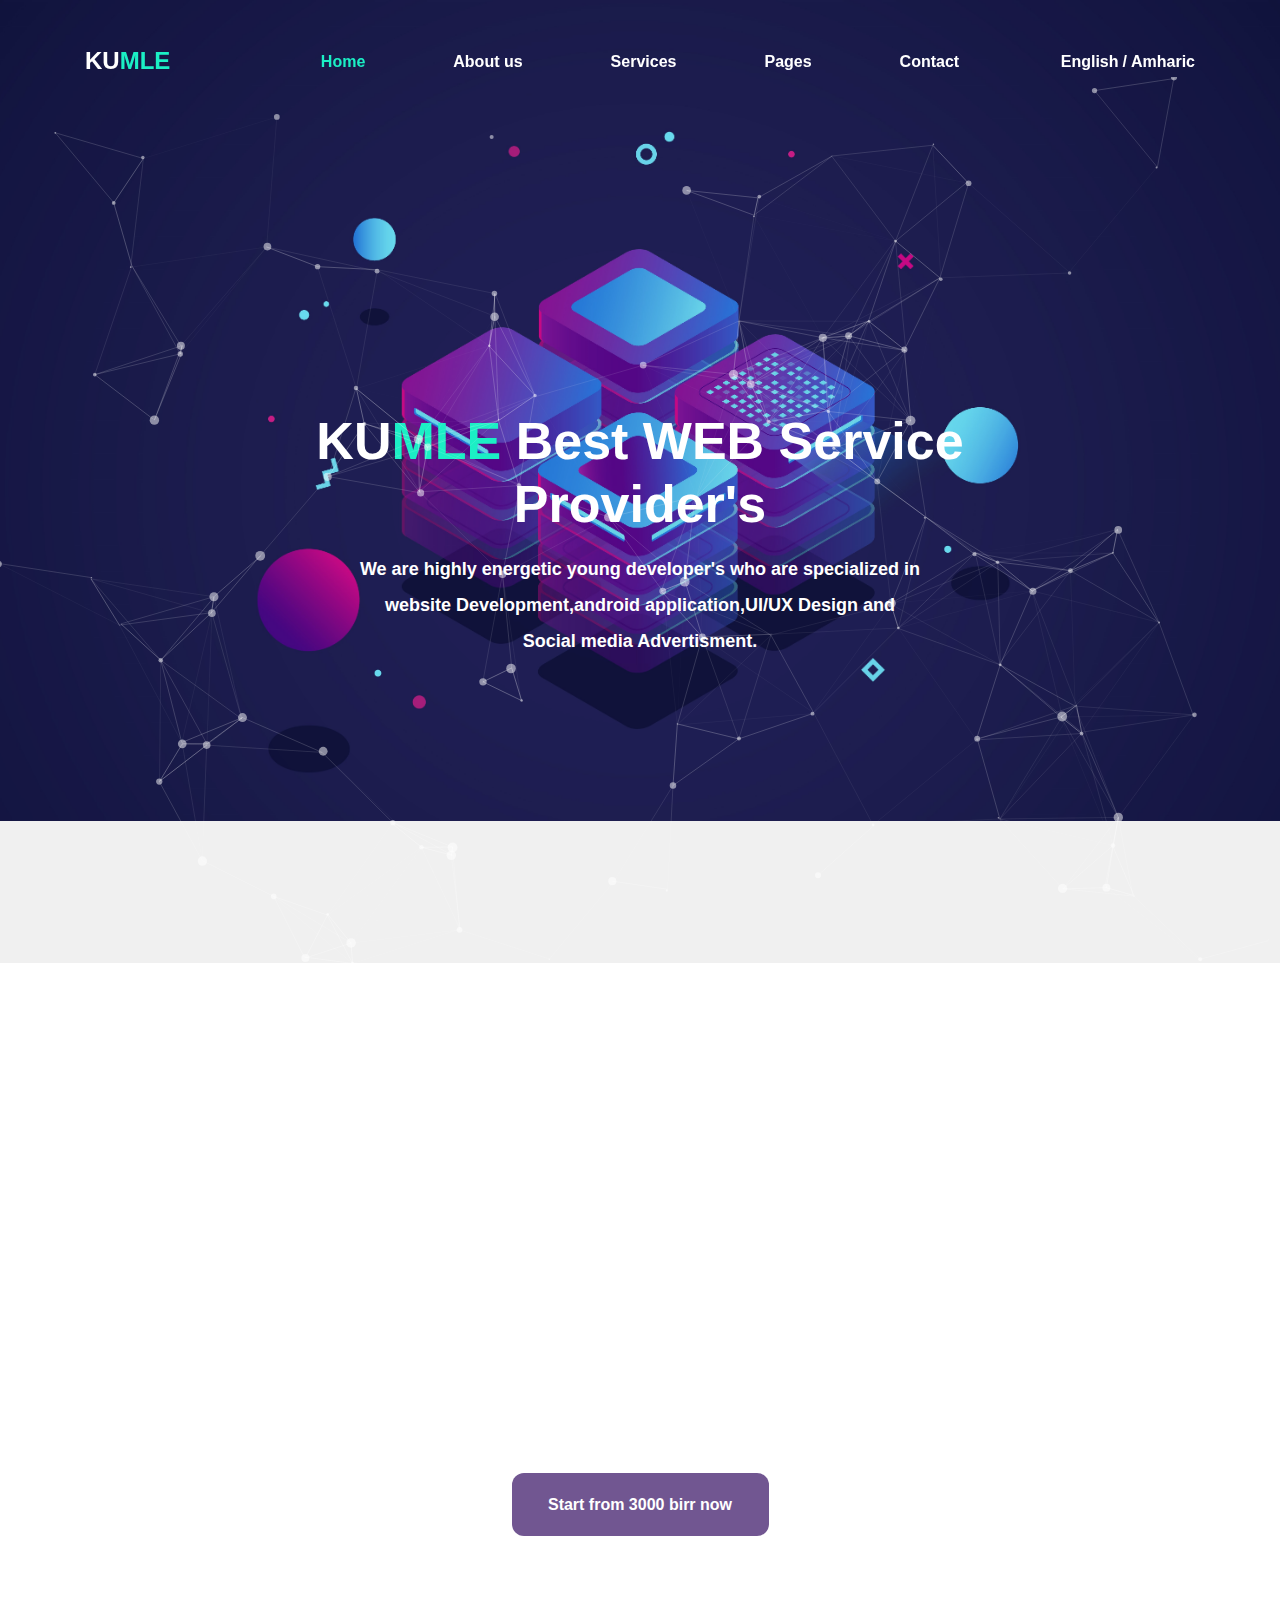
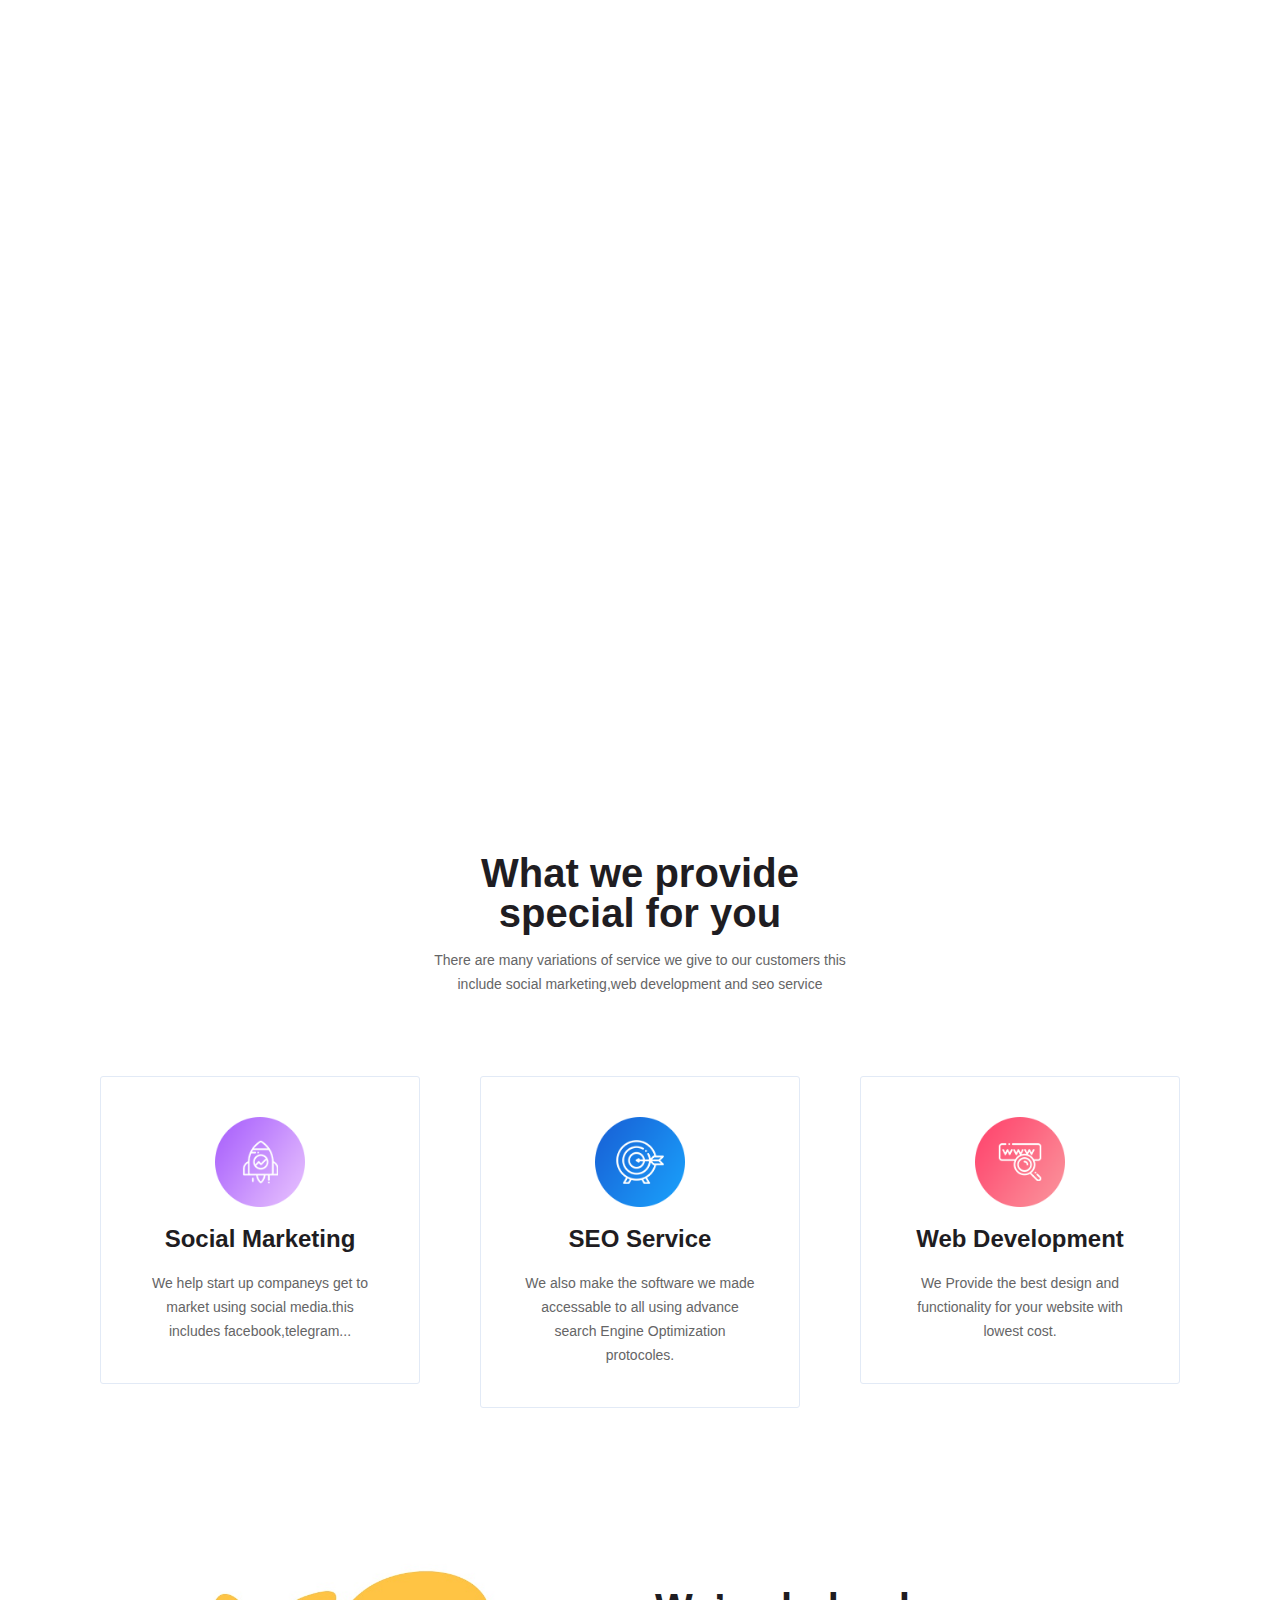
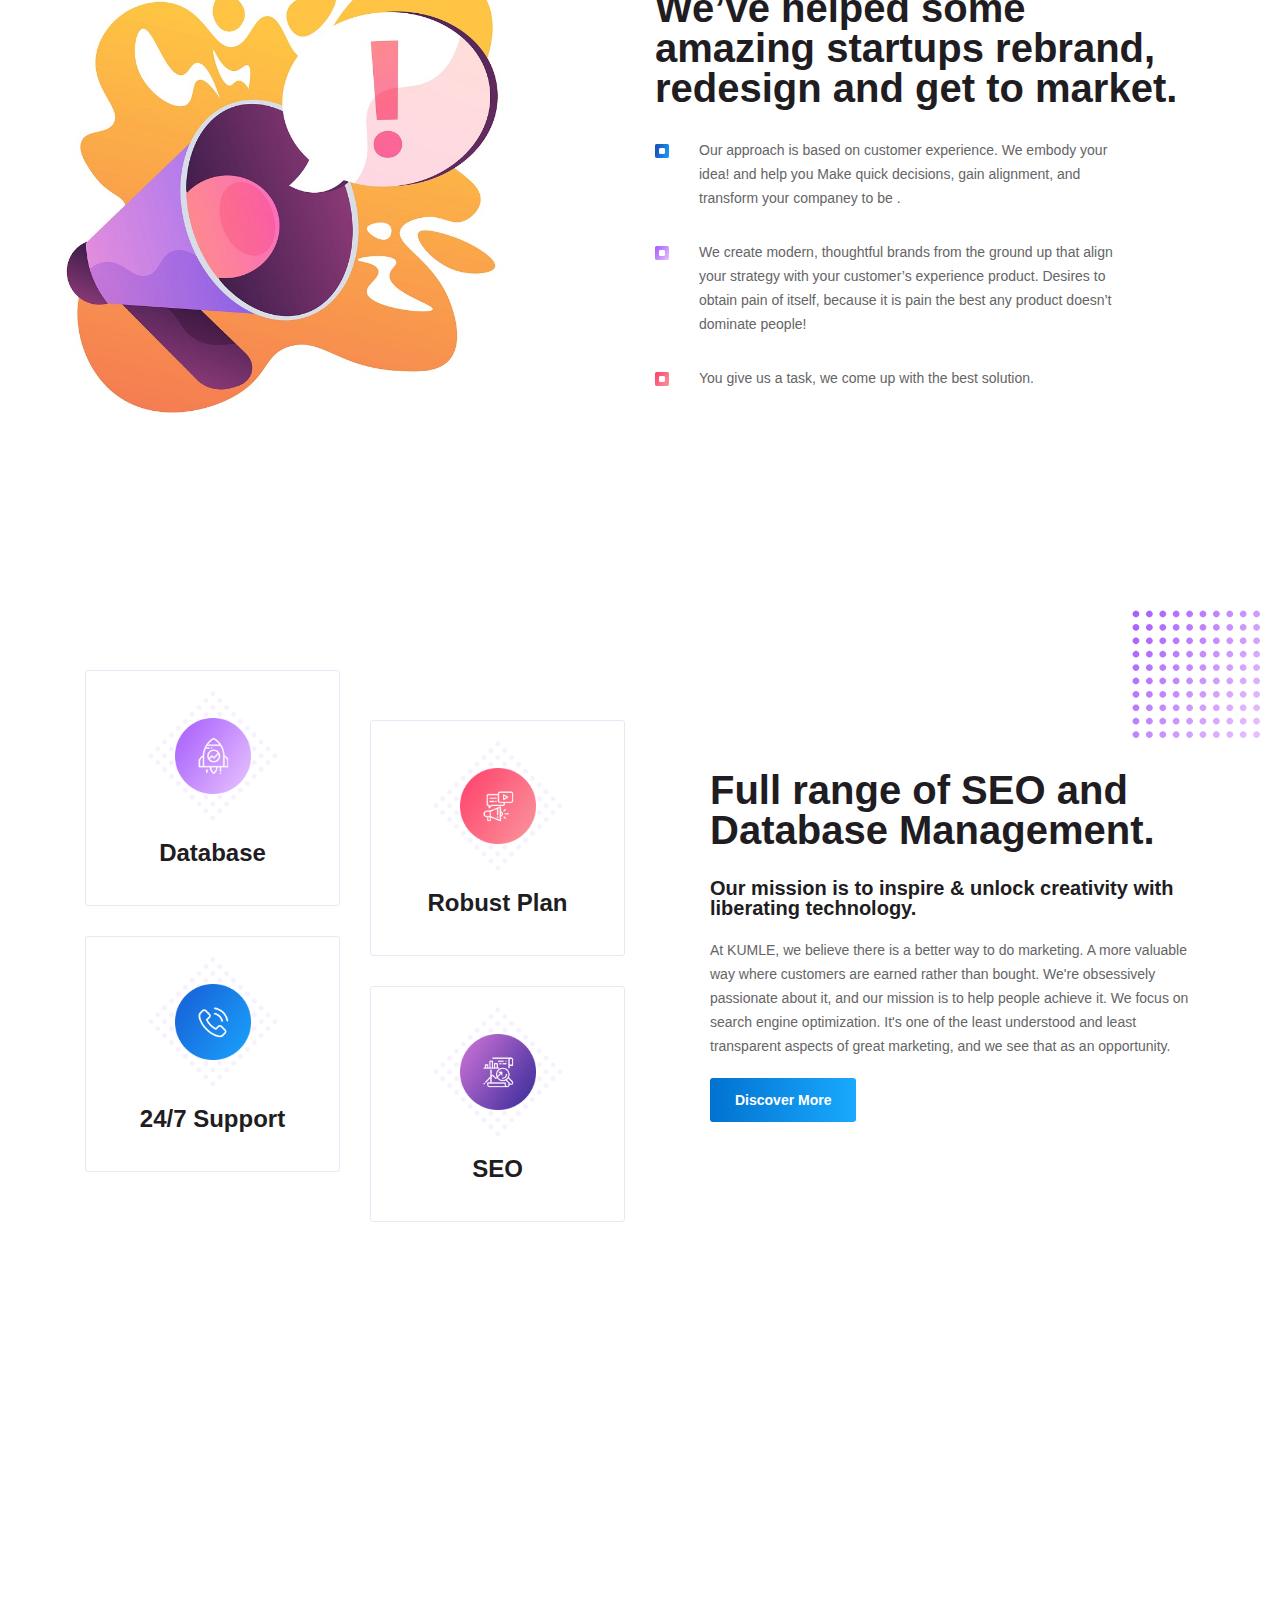
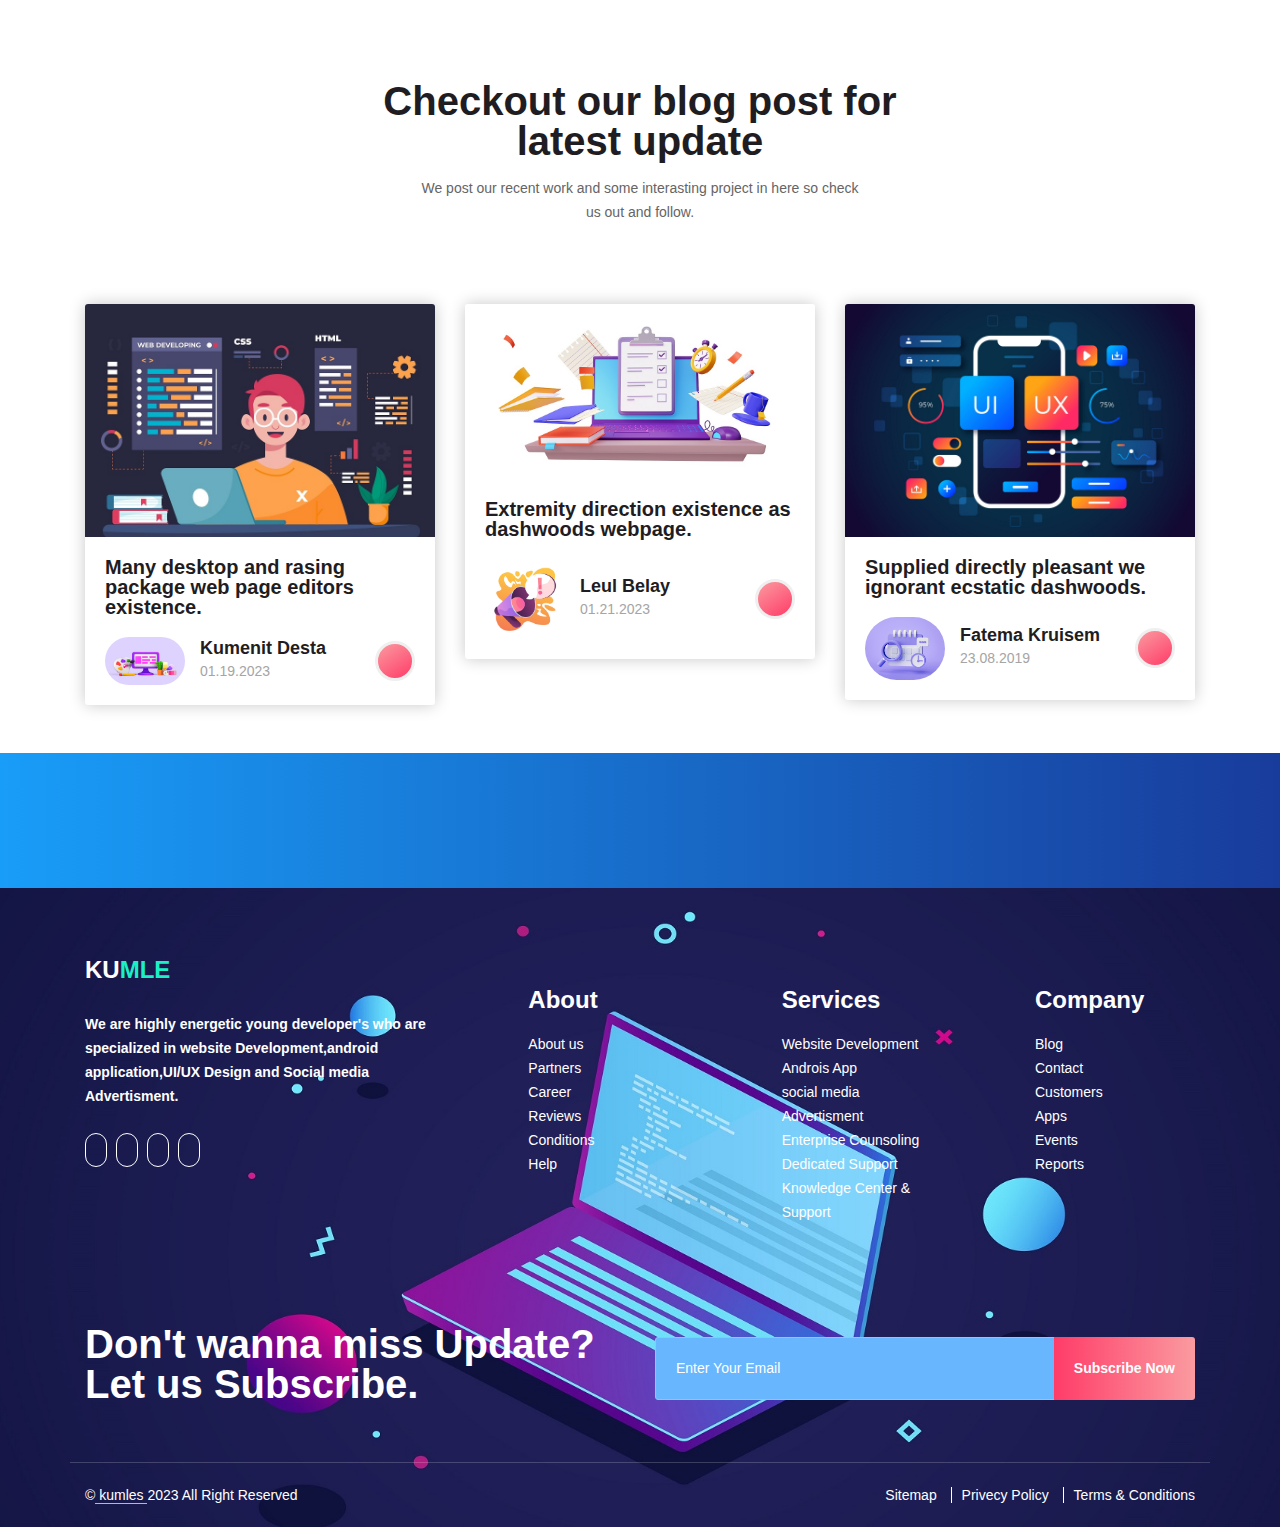
==== index.html @ e01891c4 "cg" ====
<!DOCTYPE html>
<html lang="en">
<head>
<title>KUMLE
</title>
<meta charset="utf-8">
<meta http-equiv="X-UA-Compatible" content="IE=edge">
<meta name="description" content="HostSpace template project">
<meta name="viewport" content="width=device-width, initial-scale=1">

 <!-- Custom style Css -->
 <link href="styles/style.css" rel="stylesheet">

<link rel="stylesheet" type="text/css" href="styles/bootstrap-4.1.2/bootstrap.min.css">
<link href="plugins/font-awesome-4.7.0/css/font-awesome.min.css" rel="stylesheet" type="text/css">
<link rel="stylesheet" type="text/css" href="plugins/OwlCarousel2-2.2.1/owl.carousel.css">
<link rel="stylesheet" type="text/css" href="plugins/OwlCarousel2-2.2.1/owl.theme.default.css">
<link rel="stylesheet" type="text/css" href="plugins/OwlCarousel2-2.2.1/animate.css">
<link rel="stylesheet" type="text/css" href="styles/main_styles.css">
<link rel="stylesheet" type="text/css" href="styles/responsive.css">

<!-- css styles -->
<link rel="stylesheet" href="assets/css/style.css" />
<link rel="stylesheet" href="assets/css/odometer-theme-default.css" />
 
</head>
<body>
<div class="super_container">
	<!--Start Home-->
	
	<!-- Header -->
	<section class="header-section home-one" >
		<header class="header trans_400 header-area">
			<div class="dope-nav-container breakpoint-off">
				<div class="container">
					<div class="row">
						<div class="col">
							<div class="header_content d-flex flex-row align-items-center justify-content-start trans_400">
								<div class="logo" ><a href="#" style="font-size: 24px;">KU<span>MLE</span></a></div>
								<nav class="main_nav ml-auto mr-auto " id="dopeNav">
									<div clas="dope-menu">
										<div class="dopenav">
											<ul class="d-flex flex-row align-items-center justify-content-start  " id="nav">
													<li class="active"><a href="index.html">Home</a></li>
													<li><a href="about.html">About us</a></li>
													<li><a href="services.html">Services</a></li>
													
														<li class="arrow"><a href="#">Pages</a>
															<ul class="sub-menu">
																<li><a href="Price.html">Price</a></li>
																<li><a href="blog.html">Recent Project</a></li>
																<li><a href="Portfolio.html">Portfolio</a></li>
															</ul>
														</li>
													<li><a href="contact.html">Contact</a></li>
											</ul>
									    </div>
								    </div>
								</nav>
								<div class="log_reg">

									<div class="log_reg_content d-flex flex-row align-items-center justify-content-start">
										<div class="login log_reg_text"><a href="#">English</a></div>
										<div class="register log_reg_text"><a href="#">Amharic</a></div>
									</div>
								</div>
								<div class="hamburger ml-auto"><i class="fa fa-bars" aria-hidden="true"></i></div>
							</div>
						</div>
					</div>
				</div>
			</div>
		</header>
	</section>

	<!-- Menu -->
	
	<div class="menu_overlay trans_400"></div>
	<div class="menu trans_400">
		<div class="menu_close_container"><div class="menu_close"><div></div><div></div></div></div>
		<div class="log_reg">
			<div class="log_reg_content d-flex flex-row align-items-center justify-content-end">
				<div class="login log_reg_text"><a href="#">English</a></div>
				<div class="register log_reg_text"><a href="#">Amharic</a></div>
			</div>
		</div>
		<nav class="menu_nav ">
			<div class="dope-nav-container breakpoint-off">
				<div clas="dope-menu">
					<div class="dopenav res-nav">
						<ul class="flex-row align-items-center justify-content-start  " id="nav" >
							<ul>
								<li><a href="index.html">Home</a></li>
								<li><a href="about.html">About us</a></li>
								<li><a href="services.html">Services</a></li>
								<li><a href="#">Pages <i class="down-icon size-icon2"></i></a>
									<ul class="sub-menu" >
										<li><a href="Price.html" style="color: white;">Price</a></li>
										<li><a href="blog.html" style="color: white;">Recent Project</a></li>
										<li><a href="Portfolio.html" style="color: white;">Portfolio</a></li>
									</ul>
								</li>
								<li><a href="contact.html">Contact</a></li>
						    </ul>
						</ul>
					</div>
				</div>
			</div>
		</nav>
	</div>

	<!-- Home -->

	<div class="home">
		<div class="home_background"></div>
		<div class="background_image background_city" style="background-image:url(images/a2.jpg)"></div>
		<div class="home_container">
			<section class=" h-100vh" id="home" style="position: relative;top:-300px">
				<div class="bg-overlay"></div>
				<div class="home-table">
					<div class="home-table-center">
						<div class="container">
							<div class="row justify-content-center" data-aos="fade-up">
								<div class="col-lg-12">
									<div class="text-white text-center">
										<h1 class="header_title mb-0 mt-3 text-center text-white mx-auto">KU<span class="k-name">MLE</span> Best WEB service 
											<br/>Provider's</h1>
										<p class="header_subtitle text-white mx-auto mt-3 mb-0"><b>We are highly energetic young developer's who are specialized in website Development,android application,UI/UX Design and<br/> Social media Advertisment.</b></p>
									</div>
								</div>
							</div>
						</div>
					</div>
				</div>
			</section>
			
		</div>
	</div>

	<!-- Intro -->

	<div class="intro">
		<div class="container">
			<div class="row">
				<div class="col magic_fade_in">
					<div class="section_title text-center"><h2>How to get started</h2></div>
				</div>
			</div>
			<div class="row intro_row">
				<div class="intro_dots magic_fade_in" style="background-image:url(images/dots.png)"></div>
				
				<!-- Intro Item -->
				<div class="col-lg-4 intro_col magic_fade_in">
					<div class="intro_item d-flex flex-column align-items-center justify-content-start text-center">
						<div class="intro_icon_container d-flex flex-column align-items-center justify-content-center">
							<div class="intro_icon"><img src="images/icon_1.svg" alt="https://www.flaticon.com/authors/freepik"></div>
						</div>
						<div class="intro_item_content">
							<div class="intro_item_title">Choose your website</div>
							<div class="intro_item_text">
								<p>you can choose the website or app you desier from our list of templates or you can order to make you based on your prefrance. </p>
							</div>
						</div>
					</div>
				</div>

				<!-- Intro Item -->
				<div class="col-lg-4 intro_col magic_fade_in">
					<div class="intro_item d-flex flex-column align-items-center justify-content-start text-center">
						<div class="intro_icon_container d-flex flex-column align-items-center justify-content-center">
							<div class="intro_icon"><img src="images/icon_2.svg" alt="https://www.flaticon.com/authors/freepik"></div>
						</div>
						<div class="intro_item_content">
							<div class="intro_item_title">Get your Hosting</div>
							<div class="intro_item_text">
								<p>after finishing your website we will host it based on your prefrance Hosting service .com,.net or .io.</p>
							</div>
						</div>
					</div>
				</div>

				<!-- Intro Item -->
				<div class="col-lg-4 intro_col magic_fade_in">
					<div class="intro_item d-flex flex-column align-items-center justify-content-start text-center">
						<div class="intro_icon_container d-flex flex-column align-items-center justify-content-center">
							<div class="intro_icon"><img src="images/icon_3.svg" alt="https://www.flaticon.com/authors/freepik"></div>
						</div>
						<div class="intro_item_content">
							<div class="intro_item_title">Set your Website</div>
							<div class="intro_item_text">
								<p>After seting you website or app and chaking that it work properly across all device you will pay us useing diffrent platforms.</p>
							</div>
						</div>
					</div>
				</div>

			</div>
			<div class="row">
				<div class="col text-center">
					<div class="intro_button text-center trans_200 ml-auto mr-auto"><a href="contact.html">Start from 3000 birr now</a></div>
				</div>
			</div>
		</div>
	</div>

	<!-- Services -->

	<div class="services">
		<div class="parallax_background parallax-window" data-parallax="scroll" data-image-src="images/bg4.jpg" data-speed="0.8"></div>
		<div class="container">
			<div class="row">
				<div class="col magic_fade_in">
					<div class="section_title text-center"><h2 id="ntext">Our Services</h2></div>
				</div>
			</div>
			<div class="row services_row">
				
				<!-- Service -->
				<div class="col-lg-4 service_col magic_fade_in">
					<div class="service d-flex flex-column align-items-center justify-content-start text-center trans_200">
						<div class="service_icon"><img class="svg" src="images/icon_4.svg" alt="https://www.flaticon.com/authors/freepik"></div>
						<div class="service_title"><h3>Web Hosting</h3></div>
						<div class="service_text">
							<p>We can made and host any type of website you desier including web application.</p>
						</div>
						<div class="service_button trans_200"><a href="#">Read More</a></div>
					</div>
				</div>

				<!-- Service -->
				<div class="col-lg-4 service_col magic_fade_in">
					<div class="service d-flex flex-column align-items-center justify-content-start text-center trans_200">
						<div class="service_icon"><img class="svg" src="images/icon_5.svg" alt="https://www.flaticon.com/authors/freepik"></div>
						<div class="service_title"><h3>Android application</h3></div>
						<div class="service_text">
							<p>We can made the best androiod application and desktop app for any use .</p>
						</div>
						<div class="service_button trans_200"><a href="#">Read More</a></div>
					</div>
				</div>

				<!-- Service -->
				<div class="col-lg-4 service_col magic_fade_in">
					<div class="service d-flex flex-column align-items-center justify-content-start text-center trans_200">
						<div class="service_icon"><img class="svg" src="images/icon_6.svg" alt="https://www.flaticon.com/authors/freepik"></div>
						<div class="service_title"><h3>Best Secaurity</h3></div>
						<div class="service_text">
							<p>We also provide a solution for all who want to have seacure systems and app's this include protection from sql injection...</p>
						</div>
						<div class="service_button trans_200"><a href="#">Read More</a></div>
					</div>
				</div>

			</div>
		</div>
	</div>




	
  <!-- Start services section -->
  <section class="services-section section-gap home-one">
    <div class="container">
      <div class="row d-flex justify-content-center section-title">
        <div class="col-lg-6 col-md-8 col-12">
          <h1>What we provide<br/>
            special for you</h1>
          <p>There are many variations of service we give to our customers this include social marketing,web development and seo service</p>
        </div>
      </div>
      <div class="row d-flex justify-content-center">
        <div class="col-lg-4 col-md-6 col-12">
          <div data-tilt class="single-service text-center">
            <img src="images/s1.png" alt=>
            <h4>Social Marketing</h4>
            <p>We help start up companeys get to market using social media.this includes facebook,telegram...</p>
			
          </div>
        </div>
        <div class="col-lg-4 col-md-6 col-12">
          <div class="single-service text-center">
            <img src="images/s2.png" alt=>
            <h4>SEO Service</h4>
            <p>We also make the software we made accessable to all using advance search Engine Optimization protocoles.</p>
          </div>
        </div>
        <div class="col-lg-4 col-md-6 col-12">
          <div class="single-service text-center">
            <img src="images/s3.png" alt=>
            <h4>Web Development</h4>
            <p>We Provide the best design and functionality for your website with lowest cost.
            </p>
          </div>
        </div>
      </div>
    </div>
  </section>
  <!-- End services section -->

	
  <!-- Start info section -->
  <section class="info-section section-gap-bottom home-one">
    <div class="container-fluid">
      <div class="row d-flex align-items-center">
        <div class="col-lg-6 col-md-12 info-left">
          <img src="images/t3.jpg" alt=>
        </div>
        <div class="col-lg-6 col-md-12 info-right">
          <h1>We’ve helped some amazing
            startups rebrand, redesign
            and get to market.</h1>
          <ul>
            <li>
              <div class="list-icon"><img src="images/b1.png" alt=></div>
              <p>Our approach is based on customer experience. We embody your idea! and help you Make quick decisions, gain alignment, and transform your companey 
                to be .</p>
            </li>
            <li>
              <div class="list-icon"><img src="images/b2.png" alt=></div>
              <p>We create modern, thoughtful brands from the ground up that align your strategy with your customer’s experience product. 
				Desires to obtain pain of itself, because it is pain the best any product doesn’t dominate people!</p>
            </li>
            <li>
              <div class="list-icon"><img src="images/b3.png" alt=></div>
              <p>
                You give us a task, we come up with the best solution.
              </p>
            </li>
          </ul>
        </div>
      </div>
    </div>
  </section>
  <!-- End info section -->

  <!-- Start why-choose section -->
  <section class="why-choose-section section-gap">
    <div class="container">
      <div class="row d-flex align-items-center justify-content-between">
        <img class="pattern-right" src="images/why-pattern.png" alt=>
        <div class="col-lg-6 col-md-12">
          <div class="row">
            <div class="col-md-6 col-6">
              <div class="single-why text-center mb-30">
                <img src="images/w1.png" alt=>
                <h4>Database</h4>
              </div>
              <div class="single-why text-center">
                <img src="images/w2.png" alt=>
                <h4>24/7 Support</h4>
              </div>
            </div>
            <div class="col-md-6 col-6">
              <div class="single-why text-center mb-30 mt-50">
                <img src="images/w3.png" alt=>
                <h4>Robust Plan</h4>
              </div>

              <div class="single-why text-center">
                <img src="images/w4.png" alt=>
                <h4>SEO</h4>
              </div>
            </div>
          </div>
        </div>
        <div class="col-lg-6 col-md-12">
          <div class="why-left-wrap">
            <h1>Full range of
              SEO and<br/> Database Management.</h1>
            <h5>Our mission is to inspire & unlock creativity with liberating technology.
            </h5>
            <p>
				At KUMLE, we believe there is a better way to do marketing. A more valuable way where 
				customers are earned rather than bought. We're obsessively passionate about it, and our mission is to
				 help people achieve it. We focus on search engine optimization. It's one of the least understood and 
				 least transparent aspects of great marketing, and
				 we see that as an opportunity.
            </p>
            <a class="btn-style blue-btn" href="#">Discover More</a>
          </div>
        </div>
      </div>
    </div>
  </section>
  <!-- End why-choose section -->

  <!-- Start stat section -->
  <section class="stat-section section-gap" id="stat_section">
    <div class="container">
      <div class="row">
        <div class="col-lg-3 col-md-6 col-12">
          <div class="single-stat">
            <h1>
              <div class="odometer odometer_number_one">0000</div>
              <div class="sub-text">Project <br> Completed</div>
            </h1>
          </div>
        </div>
        <div class="col-lg-3 col-md-6 col-12">
          <div class="single-stat">
            <h1>
              <div class="odometer odometer_number_two">000</div>
              <div class="sub-text">Happy <br> Clients</div>
            </h1>
          </div>
        </div>
        <div class="col-lg-3 col-md-6 col-12">
          <div class="single-stat">
            <h1>
              <div class="odometer odometer_number_three">0000</div>
              <div class="sub-text">Positive <br> Feedback</div>
            </h1>
          </div>
        </div>
        <div class="col-lg-3 col-md-6 col-12">
          <div class="single-stat">
            <h1>
              <div class="odometer odometer_number_four">0000</div>
              <div class="sub-text">Cup <br> Coffee</div>
            </h1>
          </div>
        </div>
      </div>
    </div>
  </section>
  <!-- End stat section -->

	<!-- Start blog section -->
	<section class="blog-section section-gap-top">
		<div class="container">
		  <div class="row d-flex justify-content-center section-title">
			<div class="col-lg-6 col-md-8 col-12">
			  <h1>Checkout our blog
				post for latest update</h1>
			  <p>We post our recent work and some interasting project in here so check us out and follow.</p>
			</div>
		  </div>
		  <div class="row d-flex justify-content-center">
			<div class="col-lg-4 col-md-6 col-12">
			  <div class="single-blog">
				<div class="feature-thumb">
				  <img src="images/bg8.jpg" alt=>
				</div>
				<div class="details">
				  <a href="single.html">
					<h4>Many desktop and rasing package
					  web page editors existence.</h4>
				  </a>
				  <div class="meta d-flex align-items-center justify-content-between">
					<div class="author-details d-flex align-items-center">
					  <div class="author-thumb">
						<img src="images/o3.jpg" alt=>
					  </div>
					  <div class="meta-text">
						<h5>Kumenit Desta</h5>
						<span>01.19.2023</span>
					  </div>
					</div>
					<a href="#" class="btn-wrap"><i class="icofont-arrow-right"></i></a>
				  </div>
				</div>
			  </div>
			</div>
			<div class="col-lg-4 col-md-6 col-12">
			  <div class="single-blog">
				<div class="feature-thumb">
				  <img src="images/t8.jpg" alt=>
				</div>
				<div class="details">
				  <a href="single.html">
					<h4>Extremity direction existence as dashwoods webpage.</h4>
				  </a>
				  <div class="meta d-flex align-items-center justify-content-between">
					<div class="author-details d-flex align-items-center">
					  <div class="author-thumb">
						<img src="images/t3.jpg" alt=>
					  </div>
					  <div class="meta-text">
						<h5>Leul Belay</h5>
						<span>01.21.2023</span>
					  </div>
					</div>
					<a href="#" class="btn-wrap"><i class="icofont-arrow-right"></i></a>
				  </div>
				</div>
			  </div>
			</div>
			<div class="col-lg-4 col-md-6 col-12">
			  <div class="single-blog">
				<div class="feature-thumb">
				  <img src="images/bg7.jpg" alt=>
				</div>
				<div class="details">
				  <a href="single.html">
					<h4>Supplied directly pleasant we ignorant ecstatic dashwoods.</h4>
				  </a>
				  <div class="meta d-flex align-items-center justify-content-between">
					<div class="author-details d-flex align-items-center">
					  <div class="author-thumb">
						<img src="images/p5.jpg" alt=>
					  </div>
					  <div class="meta-text">
						<h5>Fatema Kruisem</h5>
						<span>23.08.2019</span>
					  </div>
					</div>
					<a href="#" class="btn-wrap"><i class="icofont-arrow-right"></i></a>
				  </div>
				</div>
			  </div>
			</div>
		  </div>
		</div>
	  </section>
	  <!-- End blog section -->
	  <br/>
	  <br/>
	<!-- CTA -->

	<div class="cta">
		<div class="container">
			<div class="row">
				<div class="col">
					<div class="cta_content d-flex flex-lg-row flex-column align-items-center justify-content-lg-between justify-content-center magic_fade_in">
						<div class="cta_title">Start building your website now!</div>
						<div class="cta_price"><span>from</span>3000.00<span>/birr</span></div>
						<div class="cta_button"><a href="#">Start Now</a></div>
					</div>
				</div>
			</div>
		</div>
	</div>

	<!-- Start footer section -->
	<footer class="footer-section section-gap-top home-one">
		<div class="container">
			<div class="row footer-top d-flex justify-content-between">
			<div class="col-lg-4 col-md-6 col-6 footer-widgets">
				<div class="location" ><a href="#" style="font-size: 24px;">KU<span>MLE</span></a></div>
		  
			  <p><b>We are highly energetic young developer's who are specialized in website
				 Development,android application,UI/UX Design and Social media Advertisment.</b></p>
			  <ul class="social-lists">
				<li><a href="#"><i class="icofont-facebook"></i></a></li>
				<li><a href="#"><i class="icofont-twitter"></i></a></li>
				<li><a href="#"><i class="icofont-instagram"></i></a></li>
				<li><a href="#"><i class="icofont-linkedin"></i></a></li>
			  </ul>
			</div>
			<div class="col-lg-2 col-md-6 col-6 footer-widgets">
			  <div class="single-widget">
				<h4 class="wiget-title">About</h4>
				<ul class="footer-bold">
				  <li><a href="#">About us</a></li>
				  <li><a href="#">Partners</a></li>
				  <li><a href="#">Career</a></li>
				  <li><a href="#">Reviews</a></li>
				  <li><a href="#">Conditions</a></li>
				  <li><a href="#">Help</a></li>
				</ul>
			  </div>
			</div>
			<div class="col-lg-2 col-md-6 col-6 footer-widgets">
			  <div class="single-widget">
				<h4 class="wiget-title">Services</h4>
				<ul class="footer-bold">
				  <li><a href="#">Website Development</a></li>
				  <li><a href="#">Androis App</a></li>
				  <li><a href="#">social media Advertisment </a></li>
				  <li><a href="#">Enterprise Counsoling</a></li>
				  <li><a href="#">Dedicated Support</a></li>
				  <li><a href="#">Knowledge Center & Support</a></li>
				</ul>
			  </div>
			</div>
			<div class="col-lg-2 col-md-6 col-6 footer-widgets">
			  <div class="single-widget">
				<h4 class="wiget-title">Company</h4>
				<ul class="footer-bold">
				  <li><a href="#">Blog</a></li>
				  <li><a href="#">Contact</a></li>
				  <li><a href="#">Customers</a></li>
				  <li><a href="#">Apps</a></li>
				  <li><a href="#">Events</a></li>
				  <li><a href="#">Reports</a></li>
				</ul>
			  </div>
			</div>
		  </div>
		  <div class="row footer-bottom section-gap-top d-flex align-items-center">
			<div class="col-md-6">
			  <h1>Don't wanna miss Update? <br>
				Let us Subscribe.</h1>
			</div>
			<div class="col-md-6">
			  <div class="input-group subscribe-wrap">
				<input class="form-control" type="email" placeholder="Enter Your Email">
				<button class="btn-style red-btn">Subscribe Now</button>
			  </div>
			</div>
		  </div>
		  <div class="row copyright-bottom d-flex align-items-center">
			<div class="col-md-6">
			  <p>©<a href=""> kumles </a>2023 All Right Reserved</p>
			</div>
			<div class="col-md-6">
			  <ul>
				<li><a href="#">Sitemap</a></li>
				<li><a href="#">Privecy Policy</a></li>
				<li><a href="#">Terms & Conditions</a></li>
			  </ul>
			</div>
		  </div>
		</div>
	  </footer>
	  <!-- End footer section -->
</div>
<!-- Particles Js -->
<script src="js/particles.js"></script>  
<script src="js/particles.app.js"></script>

<script src="js/jquery-3.2.1.min.js"></script>
<script src="styles/bootstrap-4.1.2/popper.js"></script>
<script src="styles/bootstrap-4.1.2/bootstrap.min.js"></script>
<script src="plugins/greensock/TweenMax.min.js"></script>
<script src="plugins/greensock/TimelineMax.min.js"></script>
<script src="plugins/scrollmagic/ScrollMagic.min.js"></script>
<script src="plugins/greensock/animation.gsap.min.js"></script>
<script src="plugins/greensock/ScrollToPlugin.min.js"></script>
<script src="plugins/OwlCarousel2-2.2.1/owl.carousel.js"></script>
<script src="plugins/easing/easing.js"></script>
<script src="plugins/progressbar/progressbar.min.js"></script>
<script src="plugins/parallax-js-master/parallax.min.js"></script>
<script src="js/custom.js"></script>
<!-- End Scroll Top -->
<script src="assets/js/jquery-3.3.1.slim.min.js"></script>
<script src="assets/js/popper.min.js"></script>
<script src="assets/js/bootstrap.min.js"></script>
<script src="assets/js/owl.carousel.min.js"></script>
<script src="assets/js/dopeNav.js"></script>
<script src="assets/js/odometer.js"></script>
<script src="assets/js/tilt.jquery.min.js"></script>
<script src="assets/js/main.js"></script>


</body>
</html>
---- styles/style.css ----
/*-----------------------------------------------------------
* Template Name    : Oskar | Responsive Bootstrap 4 Landing Template
* Author           : CreataThemes
* Created          : Dec 2018
* File Description : Main css file of the template
*------------------------------------------------------------
*/

/***********************
    1.BASIC
    2.HELPER
    3.NAVBAR
    4.HOME
    5.ABOUT US
    6.SERVICE
    7.Education
    8.CTA SECTION
    9.PORTFOLIO
    10.Clients
    11.BLOG
    12.GREAT PEOPLE
    13.CONTACT
    14.RESPONSIVE
************************/

@import url('https://fonts.googleapis.com/css?family=Montserrat:300,400,500,600|Open+Sans:400,600,700');
/*==================
        1.BASIC
====================*/

body {
    font-family: 'Open Sans', sans-serif;
    overflow-x: hidden;
}

h1,
h2,
h3,
h4,
h5,
h6 {
   
}

a,
a:hover,
a:focus,
button,
button:focus {
    text-decoration: none !important;
    outline: none !important;
    box-shadow: none !important;
}

/*=======================
        2.HELPER
========================*/

.bg-overlay-gradient {
    background: #807e7e;
    /* fallback for old browsers */
    background: -webkit-linear-gradient(to right, #3c405a, #101010);
    /* Chrome 10-25, Safari 5.1-6 */
    background: linear-gradient(to right, #3c405a, #101010);
    /* W3C, IE 10+/ Edge, Firefox 16+, Chrome 26+, Opera 12+, Safari 7+ */
    opacity: 0.9;
    position: absolute;
    top: 0;
    right: 0;
    left: 0;
    bottom: 0;
    width: 100%;
    height: 100%;
}


.section {
    position: relative;
    padding-top: 80px;
    padding-bottom: 80px;
}

.back_top {
    text-align: center;
    position: fixed;
    bottom: 15px;
    height: 37px;
    width: 37px;
    background-color: #a9143f;
    display: none;
    z-index: 10000;
    border-radius: 50px;
    right: 20px;
    transition: all 0.5s;
}

.text-custom {
    color: #a9143f !important;
}

.lan_sec-title {
    max-width: 570px;
}

.sec_subtitle {
    max-width: 550px;
    line-height: 1.6;
}

.back_top i {
    color: #fff;
    line-height: 38px;
    font-size: 35px;
    display: block;
}

.vr_line {
    height: 30px;
    width: 3px;
    background-color: #a9143f;
}

.btn {
    padding: 12px 26px;
}

.btn-rounded {
    border-radius: 30px;
}

.btn-custom {
    background-color: #a9143f;
    border: 1px solid #a9143f;
    color: #fff;
    transition: all 0.5s;
    font-size: 15px;
    text-transform: capitalize;
}

.btn-outline-custom {
    border: 2px solid #fff;
    color: #fff;
    letter-spacing: 1px;
    transition: all 0.5s;
    border-radius: 5px;
    text-transform: capitalize;
}

.btn-custom:hover,
.btn-custom:focus,
.btn-custom:active,
.btn-custom.active,
.btn-custom.focus,
.btn-custom:active,
.btn-custom:focus,
.btn-custom:hover,
.open>.dropdown-toggle.btn-custom {
    background-color: #bb1e4c;
    border-color: #bb1e4c;
    color: #f3f3f3;
}

.btn-outline-custom {
    background-color: transparent;
    border: 2px solid #fff;
    color: #fff;
    letter-spacing: 1px;
    transition: all 0.5s;
    font-size: 15px;
}

.btn-outline-custom:hover,
.btn-outline-custom:focus,
.btn-outline-custom:active,
.btn-outline-custom.active,
.btn-outline-custom.focus,
.btn-outline-custom:active,
.btn-outline-custom:focus,
.btn-outline-custom:hover,
.open>.dropdown-toggle.btn-outline-custom {
    background-color: #fff !important;
    border-color: #fff !important;
    color: #000 !important;
}

.bg-overlay-gradient {
    background: #4b6cb7;
    /* fallback for old browsers */
    background: -webkit-linear-gradient(to right, #182848, #4b6cb7);
    /* Chrome 10-25, Safari 5.1-6 */
    background: linear-gradient(to right, #182848, #4b6cb7);
    /* W3C, IE 10+/ Edge, Firefox 16+, Chrome 26+, Opera 12+, Safari 7+ */
    opacity: 0.9;
    position: absolute;
    top: 0;
    right: 0;
    left: 0;
    bottom: 0;
    width: 100%;
    height: 100%;
}

.bg-overlay {
    background: rgba(26, 25, 27, 0.066);
    position: absolute;
    top: -11.5%;
    right: 0;
    left: 0;
    bottom: 0;
    width: 100%;
    height: 110%;
}

.vertical-content {
    display: -webkit-flex;
    display: -moz-flex;
    display: -ms-flexbox;
    display: flex;
    align-items: center;
    -webkit-align-items: center;
    justify-content: center;
    -webkit-justify-content: center;
    flex-direction: row;
    -webkit-flex-direction: row;
}

.h-100vh {
    height: 100vh;
}

/*==========================
        3.NAVBAR
============================*/

.custom-nav {
    padding: 22px 0px;
    width: 100%;
    border-radius: 0px;
    z-index: 999;
    margin-bottom: 0px;
    transition: all 0.5s ease-in-out;
    background-color: transparent;
}

.custom-nav.stickyadd {
    background-color: #fff;
    padding: 15px 0;
    box-shadow: 0px 0px 18px 1px rgba(0, 0, 0, 0.1);
}

.custom-nav .navbar-nav li a {
    color: #fff;
    font-size: 14px;
    background-color: transparent !important;
    padding: 7px 0 !important;
    position: relative;
    margin: 0 18px;
    border-width: 5px;
    transition: all 0.4s;
}

.custom-nav .navbar-nav li.active a,
.custom-nav .navbar-nav li:hover a,
.custom-nav .navbar-nav li:active a {
    border-color: #fff;
}

.custom-nav.stickyadd .navbar-nav li.active a,
.custom-nav.stickyadd .navbar-nav li:hover a,
.custom-nav.stickyadd .navbar-nav li:active a {
    border-color: #000;
}

.custom-nav.stickyadd .navbar-nav li a:after,
.custom-nav .navbar-nav li a:after {
    content: '';
    width: 20px;
    height: 2px;
    left: 0px;
    bottom: 0px;
    position: absolute;
    transition: all 0.5s;
    opacity: 0;
    background: #a9143f;
}

.custom-nav.stickyadd .navbar-nav li.active a:after,
.custom-nav.stickyadd .navbar-nav li:hover a:after,
.custom-nav.stickyadd .navbar-nav li:active a:after,
.custom-nav .navbar-nav li.active a:after,
.custom-nav .navbar-nav li:hover a:after,
.custom-nav .navbar-nav li:active a:after {
    opacity: 1;
}

.navbar-toggler {
    font-size: 24px;
    margin-top: 5px;
    margin-bottom: 0px;
    color: #ffffff;
}

.custom-nav.stickyadd .navbar-nav li a {
    color: #000;
}

.nav .open>a,
.nav .open>a:focus,
.nav .open>a:hover {
    background-color: transparent;
    border-color: #3648ff;
}

.logo .logo-light {
    display: inline-block;
}

.stickyadd .logo .logo-dark {
    display: inline-block;
}

.stickyadd .logo .logo-light {
    display: none;
}

.logo .logo-dark {
    display: none;
}

.custom-nav .navbar-brand.logo img {
    height: 32px;
}

/*==========================
        4.HOME
============================*/

.home-bg-color {
    background-color: #50373e;
    padding-top: 200px;
}

.home-bg {
    background-image: url(../img/home-bg1.jpg);
    background-position: center center;
    background-size: cover;
    background-attachment: fixed;
    position: relative;
}

.home-table-center {
    display: table-cell;
    vertical-align: middle;
}

.home-table {
    display: table;
    width: 100%;
    height: 100%;
}

.header_btn span {
    position: relative;
    top: 14px;
}

.header_title {
    font-size: 52px;
    font-weight: 700;
    line-height: 1.2;
    text-transform: capitalize;
}

.header_subtitle {
    line-height: 2.0;
    font-size: 18px;
    max-width: 600px;
}

.skill_home li::after {
    content: "|";
    margin: 0 20px;
    color: #fff;
}

.skill_home {
    background: transparent linear-gradient(to right, rgba(255, 255, 255, 0), rgb(169, 20, 63), rgba(255, 255, 255, 0)) repeat scroll 0 0;
    position: relative;
    display: inline-block;
    padding: 5px 40px;
}

.skill_home li:last-child:after {
    content: "";
}

.social_home li a {
    font-size: 18px;
    color: #ffffff;
    display: inline-block;
    width: 30px;
    text-align: center;
}

.home-clip {
    clip-path: polygon(0 0, 100% 0, 100% 83%, 50% 100%, 0 83%);
}

/*---DEMO GRADIENT---*/

.home-bg-gradient {
    background: #5758bb;
    /* fallback for old browsers */
    background: -webkit-linear-gradient(to right, #182848, #5758bb);
    /* Chrome 10-25, Safari 5.1-6 */
    background: linear-gradient(to right, #182848, #5758bb);
    /* W3C, IE 10+/ Edge, Firefox 16+, Chrome 26+, Opera 12+, Safari 7+ */
    padding-top: 200px;
}

/*---DEMO PATTERN---*/

.home-bg-pattern {
    padding-top: 200px;
    background-color: #22232f;
    background-image: url(../img/pettern.png);
    background-position: center center;
}

/*---DEMO VIDEO---*/

.bg-dark-video {
    background-color: #22232f;
    padding-top: 200px;
}

/*==========================
        5.ABOUT US
============================*/

.about-img:before {
    content: '';
    position: absolute;
    top: 30px;
    right: 10px;
    left: 50px;
    bottom: 0;
    border: 10px solid #efefef;
}

.about-img img {
    box-shadow: -20px -19px 0px -4px #efefef;
}

.about-img {
    padding: 0 30px 30px 15px;
}

.about-work li {
    font-size: 18px;
}

.about-work li::after {
    content: "";
    height: 3px;
    width: 3px;
    border-radius: 50%;
    background-color: #757575;
    margin: 0px 12px;
    position: relative;
    display: inline-block;
    top: -3px;
}

.about-work li:last-child:after {
    content: "";
    display: none;
}

.skill-custom .progress {
    height: 10px;
    margin-bottom: 20px;
    background-color: #f5f5f5;
    margin-top: 10px;
    border: 1px solid #e0e0e0;
}

.skill-custom .progress-bar {
    background: #bd5b77;
    /* fallback for old browsers */
    background: -webkit-linear-gradient(to right, #a9143f, #bd5b77);
    /* Chrome 10-25, Safari 5.1-6 */
    background: linear-gradient(to right, #a9143f, #bd5b77);
    /* W3C, IE 10+/ Edge, Firefox 16+, Chrome 26+, Opera 12+, Safari 7+ */
}

/*==========================
        6.SERVICES
============================*/

.services_boxes {
    box-shadow: 0px 4px 0px 2px rgba(246, 229, 234, 0.59);
    border: 1px solid #efefef;
    position: relative;
    overflow: hidden;
}

.read_more a {
    position: absolute;
    right: -11px;
    text-align: center;
    font-size: 26px;
    bottom: -12px;
    border-radius: 50%;
    width: 65px;
    height: 60px;
    line-height: 55px;
}

.services_boxes .services_icon h2 {
    height: 60px;
    text-align: center;
    width: 60px;
    font-size: 24px;
    border-radius: 15%;
    line-height: 60px;
    background-color: rgba(169, 20, 63, 0.11);
}

.services_content p {
    font-size: 14px;
    line-height: 1.6;
}

.services_content h5 {
    font-size: 18px;
}


.ser_boxes .ser_content p {
    font-size: 15px;
}

/*=======================
        7.Education
=========================*/

.futures_boxes .futures_icon span {
    text-align: center;
    margin-right: 5px;
    height: 34px;
    border-radius: 10px 0px;
    color: #a9143f;
    width: 55px;
    line-height: 32px;
    display: inline-block;
    background-color: rgba(169, 20, 63, 0.04);
}

.read_more_aero a {
    position: inherit;
    right: -11px;
    text-align: center;
    font-size: 26px;
    bottom: -12px;
    border-radius: 50%;
    width: 58px;
    height: 58px;
    line-height: 50px;
}

/*==========================
        8.CTA SECTION
============================*/

.bg-cta-img {
    background-image: url('../img/bg-cta-img.jpg');
    background-position: center center;
    background-size: cover;
    background-attachment: fixed;
}

/*==========================
        9.PORTFOLIO
============================*/

.work_menu li {
    margin-right: 0px !important;
}

.work_menu li:after {
    content: "*";
    top: 3px;
    position: relative;
    display: inline-block;
    color: #bbb;
    margin: 0px 8px;
}

.work_menu li:last-child:after {
    content: "";
    display: none;
}

.work_menu li a {
    letter-spacing: 0.03em;
    padding: 6px 16px;
    border-radius: 5px;
    font-weight: 400;
    display: inline-block;
    cursor: pointer;
    margin-bottom: 5px;
    margin-top: 5px;
    transition: all 0.5s;
    font-size: 14px;
    color: #9a9a9a;
}

.work_menu li a.active {
    background-color: #a9143f;
    color: #ffffff;
}

.work_menu li a:hover {
    background-color: #a9143f;
    color: #ffffff !important;
}

.work_img_box {
    border: none;
    margin: 15px 0px;
    overflow: hidden;
    border-radius: 0;
    position: relative;
}

.work_img_box {
    position: relative;
    overflow: hidden;
}

.work_img_box a {
    position: absolute;
    left: 0;
    width: 100%;
    z-index: 15;
    height: 100%;
    top: 0;
}

.work_img_box .work_images {
    position: relative;
}

.work_img_box .work_images img {
    transition: all 0.5s;
    width: 100%;
}

.work_img_box .work_images .work_overlay {
    top: 10px;
    position: absolute;
    overflow: hidden;
    border-radius: 7px;
    left: 10px;
    bottom: 10px;
    right: 10px;
}

.work_img_box .work_images .work_overlay a {
    height: 100%;
    width: 100%;
}

.work_img_box .work_images .work_overlay:after {
    content: '';
    left: 50%;
    top: 50%;
    background: rgba(0, 0, 0, 0.85);
    border-radius: 30%;
    width: 0;
    position: absolute;
    bottom: 50%;
    opacity: 0;
    height: 50%;
    height: 0;
    transition: all 150ms ease-in-out 200ms;
}

.work_img_box .work_images .work_overlay h4 {
    overflow: hidden;
    position: absolute;
    font-size: 13px;
    text-align: center;
    top: 54px;
    z-index: 2;
    color: transparent;
    transition: color 150ms ease-in-out 200ms;
    right: 25px;
    padding: 0 10px;
}

.work_img_box .work_images .work_overlay h6 {
    color: transparent;
    overflow: hidden;
    position: absolute;
    top: 30px;
    right: 25px;
    z-index: 2;
    font-size: 18px;
    transition: color 150ms ease-in-out 200ms;
    text-align: center;
    padding: 0 10px;
}

.work_img_box .work_images .work_overlay h4:before {
    content: '';
    background: #fff;
    width: 100%;
    position: absolute;
    right: 100%;
    top: 0;
    bottom: 0;
    transition: right 600ms ease-in-out 0s;
}

.work_img_box .work_images .work_overlay h6::before {
    content: '';
    background: #fff;
    bottom: 0;
    right: auto;
    position: absolute;
    left: 100%;
    top: 0;
    width: 100%;
    transition: left 600ms ease-in-out 0s;
}

.work_img_box:hover img {
    transform: scale(1.1);
}

.work_img_box:hover .work_overlay:after {
    top: 0;
    left: 0;
    bottom: 0;
    right: 0;
    width: 100%;
    height: 100%;
    border-radius: 0;
    transition: all 150ms ease-in-out 200ms;
    opacity: 1;
}

.work_img_box:hover .work_overlay h4 {
    color: rgba(255, 255, 255, 0.6);
}

.work_img_box:hover .work_overlay h4:before {
    right: -100%;
}

.work_img_box:hover .work_overlay h6 {
    color: white;
}

.work_img_box:hover .work_overlay h6:before {
    left: -100%;
}

/*==================
        10.Client
=====================*/

.client_boxes {
    background-color: #fff;
    border: 1px solid;
    border-radius: 10px;
    border-color: #8887873d;
}

.client_boxes h5 {
    font-size: 14px;
    color: #a9143f;
    padding: 06px 10px 20px 14px;
}

.rounded-circle {
    border-radius: 50%!important;
}


/*===========================
        11.GREAT PEOPLE
=============================*/

.bg-people {
    background-image: url('../img/bg-cta-img1.jpg');
    background-size: cover;
    background-position: center center;
    background-attachment: fixed;
}

.testi_boxes {
    padding: 30px 20px;
    margin: 0px 15px;
    position: relative;
    overflow: hidden;
    border-radius: 15px !important;
}

.testi_boxes .testi_img img {
    max-width: 85px;
}

.client_review {
    font-size: 17px !important;
}

.client_name {
    font-size: 16px;
}

.client_work {
    font-size: 14px;
}

.testi_boxes .bus_testi_icon {
    font-size: 80px;
    line-height: 60px;
    position: absolute;
    top: -15px;
    color: #ececec !important;
    height: 60px;
    width: 80px;
    border-radius: 14px;
}

.owl-theme .owl-controls .owl-page {
    margin: 20px 0px;
}

.owl-theme .owl-controls .owl-page span {
    display: block;
    width: 6px;
    height: 6px;
    margin: 5px 4px;
    filter: Alpha(Opacity=50);
    opacity: 0.3;
    -webkit-border-radius: 20px;
    -moz-border-radius: 20px;
    border-radius: 20px;
    transition: all 0.5s;
    background: #fff !important;
}

.client_section .owl-theme .owl-controls .owl-page.active span {
    width: 20px;
    opacity: 1;
}

.logo_img img {
    opacity: 0.6;
}


/*========================
        12.Blog
==========================*/

.labal{
    font-size: 12px;
    margin-top: 10px;
}

.blog_box_detail span {
    font-size: 20px;
    text-align: center;
    margin-right: 5px;
    height: 34px;
    border-radius: 10px;
    color: #a9143f;
    width: 34px;
    line-height: 32px;
    display: inline-block;
    background-color: rgb(252, 246, 247);
}

/*=========================
        11.Contact
==========================*/

.section_all {
    position: relative;
    padding-top: 80px;
    padding-bottom: 80px;
}

.business_form_custom .form-control {
    height: 50px;
    font-size: 16px;
    border-color: #eae7e7;
}

textarea.form-control {
    height: auto !important;
}

.business_form_custom .form-control:focus {
    border-color: #a9143f  !important;
    box-shadow: none;
    outline: 0;
}

.contact_details_content {
    border-radius: 4px;
}

.contact_details_content .contact_icon i {
    font-size: 36px;
}

.contact_detail p {
    overflow: hidden;
}

.error {
    margin: 8px 0px;
    display: none;
    color: red;
}

.error_message {
    margin-bottom: 20px;
    text-align: center;
    font-size: 18px;
    color: red;
    font-weight: 700;
}

.gig_loader {
    display: none;
}

#success_page {
    text-align: center;
    margin-bottom: 20px;
}

#success_page h3 {
    color: #0dba26;
    font-size: 22px;
}


/*==========================
        12.footer
============================*/

.footer_detail {
    background-color: #050e0e;
}

.subcribe-newslatter input {
    padding: 15px 20px;
    width: 100%;
    font-size: 17px;
    color: #fff !important;
    border: none;
    outline: none !important;
    padding-right: 150px;
    padding-left: 30px;
    border-radius: 30px;
    background-color: rgba(241, 241, 241, 0.05);
}

.subcribe-newslatter button {
    position: absolute;
    top: 4px;
    right: 5px;
    outline: none !important;
    border-radius: 30px;
    font-size: 17px;
    padding: 9px 30px;
}

.subcribe-newslatter form {
    max-width: 550px;
}

.footer_about p {
    max-width: 680px;
    color: rgba(255, 255, 255, 0.5);
}

.footer_detail ul.footer_menu_list li a:hover {
    color: #a9143f;
    transition: all 0.3s;
}

.footer_detail ul.footer_menu_list li a {
    color: rgba(255, 255, 255, 0.5);
    display: inline-block;
    padding: 4px 0;
    text-decoration: none !important;
}

.footer_detail .fot_social .social-icon {
    border: 2px solid #868e96;
    border-radius: 0px 10px 10px 10px;
    transition: all 0.5s;
    width: 42px;
    height: 42px;
    display: block;
    font-size: 18px;
    line-height: 38px;
    text-align: center;
}

.footer_detail .fot_social .social-icon:hover {
    border-color: #a9143f;
    color: #a9143f !important;
}

.footer_detail .footer_logo {
    height: 34px;
}

.footer_detail .copy-rights {
    color: rgba(255, 255, 255, 0.5);
}

.footer_detail .fot_bor {
    height: 2px;
    background: #112121;
    width: 100%;
}
/*==========================
        14.RESPONSIVE
============================*/

@media (max-width: 768px) {
    .custom-nav {
        margin-top: 0px;
        padding: 10px 0px !important;
        background-color: #fff !important;
    }
    .custom-nav .navbar-nav li a:before {
        content: '';
        display: none;
    }
    .custom-nav .navbar-nav li a {
        margin: 0 0px;
        padding: 6px 0;
        color: #000;
    }
    .custom-nav .navbar-nav li.active a {
        color: #a9143f;
    }
    .custom-nav>.container {
        width: 90%;
    }
    .custom-nav .logo .logo-dark {
        display: inline-block;
    }
    .custom-nav .logo .logo-light {
        display: none;
    }
    .navbar-nav {
        margin-top: 0px;
    }
    .navbar-toggler {
        font-size: 29px;
        margin-top: 0px;
        margin-bottom: 0px;
        color: #000;
    }
    .header_title {
        font-size: 38px;
        line-height: 1.2;
    }
    .header_subtitle {
        font-size: 15px;
        line-height: 1.8;
    }
    .h-100vh {
        height: auto;
    }
    .clip-home {
        clip-path: none;
    }
    .vertical-content {
        display: inherit;
    }
    .home-bg-color,
    .h-100vh.jarallax,
    .home-bg-img,
    .home-bg-color-gradient,
    .h-100vh,
    .home-half,
    .half-slider {
        padding: 130px 0 145px 0;
    }
    .custom-nav .navbar-brand.logo img {
        height: 26px;
    }
    .copy-rights {
        line-height: 26px;
    }
    .logo_img img {
        margin-top: 10px;
    }
    .border_left {
        border: none;
    }
    .bg-home-slider .carousel-control-next,
    .carousel-control-prev {
        width: 6%;
    }
    .skill_home li::after {
        display: none;
    }
    .skill_home li {
        display: block;
    }
    .work_menu li:after {
        display: none;
    }

     .float_none.float-right,
    .float_none.float-left {
        float: none !important;
        text-align: center;
        margin-top: 10px;
    }

    .footer_detail .copy-rights {
    line-height: 25px;
    }
}
---- styles/main_styles.css ----
@charset "utf-8";
/* CSS Document */

/******************************

[Table of Contents]

1. Fonts
2. Body and some general stuff
3. Header
4. Menu
5. Home
6. Intro
7. Services
8. Pricing
9. Why Choose Us
10. CTA
11. Footer


******************************/

/***********
1. Fonts
***********/

@import url('https://fonts.googleapis.com/css?family=Raleway:300,400,500,600,700,800,900');

/*********************************
2. Body and some general stuff
*********************************/

*
{
	margin: 0;
	padding: 0;
	-webkit-font-smoothing: antialiased;
	-webkit-text-shadow: rgba(0,0,0,.01) 0 0 1px;
	text-shadow: rgba(0,0,0,.01) 0 0 1px;
}
body
{
	font-family: 'Raleway', sans-serif;
	font-size: 14px;
	font-weight: 400;
	background: #FFFFFF;
	color: #a5a5a5;
}
div
{
	display: block;
	position: relative;
	-webkit-box-sizing: border-box;
    -moz-box-sizing: border-box;
    box-sizing: border-box;
}
ul
{
	list-style: none;
	margin-bottom: 0px;
}
p
{
	font-family: 'Raleway', sans-serif;
	font-size: 15px;
	line-height: 1.8666;
	font-weight: 400;
	color: #656566;
	-webkit-font-smoothing: antialiased;
	-webkit-text-shadow: rgba(0,0,0,.01) 0 0 1px;
	text-shadow: rgba(0,0,0,.01) 0 0 1px;
}
p a
{
	display: inline;
	position: relative;
	color: inherit;
	border-bottom: solid 1px #ffa07f;
	-webkit-transition: all 200ms ease;
	-moz-transition: all 200ms ease;
	-ms-transition: all 200ms ease;
	-o-transition: all 200ms ease;
	transition: all 200ms ease;
}
p:last-of-type
{
	margin-bottom: 0;
}
a
{
	-webkit-transition: all 200ms ease;
	-moz-transition: all 200ms ease;
	-ms-transition: all 200ms ease;
	-o-transition: all 200ms ease;
	transition: all 200ms ease;
}
a, a:hover, a:visited, a:active, a:link
{
	text-decoration: none;
	-webkit-font-smoothing: antialiased;
	-webkit-text-shadow: rgba(0,0,0,.01) 0 0 1px;
	text-shadow: rgba(0,0,0,.01) 0 0 1px;
}
p a:active
{
	position: relative;
	color: #FF6347;
}
p a:hover
{
	color: #FFFFFF;
	background: #ffa07f;
}
p a:hover::after
{
	opacity: 0.2;
}
::selection
{
	background: rgba(27,239,197,0.75);
	color: #FFFFFF;
}
p::selection
{
	
}
h1{font-size: 48px;}
h2{font-size: 36px;}
h3{font-size: 24px;}
h4{font-size: 18px;}
h5{font-size: 14px;}
h1, h2, h3, h4, h5, h6
{
	font-family: 'Raleway', sans-serif;
	-webkit-font-smoothing: antialiased;
	-webkit-text-shadow: rgba(0,0,0,.01) 0 0 1px;
	text-shadow: rgba(0,0,0,.01) 0 0 1px;
	line-height: 1.2;
	font-weight: 700;
	color: #1f1d22;
}
h1::selection, 
h2::selection, 
h3::selection, 
h4::selection, 
h5::selection, 
h6::selection
{
	
}
.form-control
{
	color: #db5246;
}
section
{
	display: block;
	position: relative;
	box-sizing: border-box;
}
.clear
{
	clear: both;
}
.clearfix::before, .clearfix::after
{
	content: "";
	display: table;
}
.clearfix::after
{
	clear: both;
}
.clearfix
{
	zoom: 1;
}
.float_left
{
	float: left;
}
.float_right
{
	float: right;
}
.trans_200
{
	-webkit-transition: all 200ms ease;
	-moz-transition: all 200ms ease;
	-ms-transition: all 200ms ease;
	-o-transition: all 200ms ease;
	transition: all 200ms ease;
}
.trans_300
{
	-webkit-transition: all 300ms ease;
	-moz-transition: all 300ms ease;
	-ms-transition: all 300ms ease;
	-o-transition: all 300ms ease;
	transition: all 300ms ease;
}
.trans_400
{
	-webkit-transition: all 400ms ease;
	-moz-transition: all 400ms ease;
	-ms-transition: all 400ms ease;
	-o-transition: all 400ms ease;
	transition: all 400ms ease;
}
.trans_500
{
	-webkit-transition: all 500ms ease;
	-moz-transition: all 500ms ease;
	-ms-transition: all 500ms ease;
	-o-transition: all 500ms ease;
	transition: all 500ms ease;
}
.fill_height
{
	height: 100%;
}
.super_container
{
	width: 100%;
	overflow: hidden;
}
.prlx_parent
{
	overflow: hidden;
}
.prlx
{
	height: 130% !important;
}
.parallax-window
{
    min-height: 400px;
    background: transparent;
}
.parallax_background
{
	position: absolute;
	top: 0;
	left: 0;
	width: 100%;
	height: 100%;
}
.background_image
{
	position: absolute;
	top: 0;
	left: 0;
	width: 100%;
	height: 100%;
	background-repeat: no-repeat;
	background-size: cover;
	background-position: center center;
}
.nopadding
{
	padding: 0px !important;
}
.section_title h2
{
	color: #1f1d22;
	line-height: 0.75;
}

/*********************************
3. Header
*********************************/

.header
{
	position: fixed;
	top: 0;
	left: 0;
	width: 100vw;
	background: transparent;
	z-index: 100;
}
.header.scrolled
{
	background: #200e35;
	padding-top: 6px;
}
.header_content
{
	width: 100%;
	height: 124px;
	-webkit-transition: all 400ms ease;
	-moz-transition: all 400ms ease;
	-ms-transition: all 400ms ease;
	-o-transition: all 400ms ease;
	transition: all 400ms ease;
}
.header.scrolled .header_content
{
	height: 80px;
}
.location{
	position: relative;
	top:-30px;
}
.location a{
	display: block;
	font-size: 80px;
	font-weight: 600;
	color: #FFFFFF;
}
.location span{
	color: #1befc5;
}
.k-name{
	color: #1befc5;
}
.logo
{
	position: absolute;
	top: 50%;
	left: 0;
	-webkit-transform: translateY(-50%);
	-moz-transform: translateY(-50%);
	-ms-transform: translateY(-50%);
	-o-transform: translateY(-50%);
	transform: translateY(-50%);
}
.logo a
{
	display: block;
	font-size: 80px;
	font-weight: 600;
	color: #FFFFFF;
}
.logo a span
{
	color: #1befc5;
}
.main_nav ul li:not(:last-child)
{
	margin-right: 48px;
}
.main_nav ul li a
{
	font-size: 16px;
	font-weight: 600;
	color: #FFFFFF;
}
.main_nav ul li.active a,
.main_nav ul li a:hover
{
	color: #1befc5; /* #ffc000 */
}
.log_reg
{
	position: absolute;
	top: 50%;
	right: 0;
	-webkit-transform: translateY(-50%);
	-moz-transform: translateY(-50%);
	-ms-transform: translateY(-50%);
	-o-transform: translateY(-50%);
	transform: translateY(-50%);
}
.log_reg_text a
{
	font-size: 16px;
	font-weight: 600;
	color: #FFFFFF;
}
.log_reg_text a:hover
{
	color: #1befc5;
}
.log_reg_content > div:not(:last-child)::after
{
	display: inline-block;
	content: '/';
	font-size: 16px;
	font-weight: 600;
	color: #FFFFFF;
	margin-left: 4px;
	margin-right: 4px;
}
.hamburger
{
	display: none;
	cursor: pointer;
	border: solid 1px transparent;
	border-radius: 7px;
	-webkit-transition: all 200ms ease;
	-moz-transition: all 200ms ease;
	-ms-transition: all 200ms ease;
	-o-transition: all 200ms ease;
	transition: all 200ms ease;
}
.hamburger:hover
{
	border: solid 1px rgba(255,255,255,0.15);
}
.hamburger i
{
	font-size: 20px;
	color: #FFFFFF;
	padding: 5px;
}

/*********************************
4. Menu
*********************************/

.menu
{
	position: fixed;
	top: 0;
	right: -350px;
	width: 350px;
	height: 100vh;
	background: #200e35;
	z-index: 102;
	padding-left: 30px;
	padding-right: 30px;
	padding-top: 50px;
}
.menu.active
{
	right: 0;
}
.menu_overlay
{
	position: fixed;
	top: 0;
	right: 0;
	width: 100vw;
	height: 100vh;
	background: rgba(255,255,255,0.55);
	z-index: 101;
	visibility: hidden;
	opacity: 0;
}
.menu_overlay.active
{
	visibility: visible;
	opacity: 1;
}
.menu_close_container
{
	position: absolute;
    top: 41px;
    left: 28px;
    width: 18px;
    height: 18px;
    transform-origin: center center;
    -webkit-transform: rotate(45deg);
    -moz-transform: rotate(45deg);
    -ms-transform: rotate(45deg);
    -o-transform: rotate(45deg);
    transform: rotate(45deg);
    cursor: pointer;
    z-index: 1;
}
.menu_close
{
    width: 100%;
    height: 100%;
    transform-style: preserve-3D;
}
.menu_close div
{
    width: 100%;
    height: 2px;
    background: #FFFFFF;
    top: 8px;
    -webkit-transition: all 200ms ease;
    -moz-transition: all 200ms ease;
    -ms-transition: all 200ms ease;
    -o-transition: all 200ms ease;
    transition: all 200ms ease;
}
.menu_close div:last-of-type
{
    -webkit-transform: rotate(90deg) translateX(-2px);
    -moz-transform: rotate(90deg) translateX(-2px);
    -ms-transform: rotate(90deg) translateX(-2px);
    -o-transform: rotate(90deg) translateX(-2px);
    transform: rotate(90deg) translateX(-2px);
    transform-origin: center;
}
.menu_close:hover div
{
    background: #1befc5;
}
.menu .log_reg
{
	display: block;
	position: relative;
	top: auto;
	right: auto;
	text-align: right;
}
.menu_nav
{
	margin-top: 50px;
}
.menu_nav ul li:not(:last-child)
{
	margin-bottom: 3px;
}
.menu_nav ul li a
{
	font-size: 24px;
	font-weight: 500;
	color: rgba(255,255,255,0.75);
}
.menu_nav ul li a:hover
{
	color: #1befc5;
}
.res-nav{
	border-radius: 10px;
}

/*********************************
5. Home
*********************************/

.home
{
	width: 100%;
	height: 821px;
}
.home_background
{
	position: absolute;
	top: 0;
	left: 0;
	width: 100%;
	height: 100%;
	background-color: #4d1d85;
    background-image: linear-gradient(to bottom, #200e35, #4d1d85);
    background: #4d1d85;
    background: linear-gradient(to bottom, #200e35, #4d1d85);
    z-index: 1;
}
.background_city
{
	z-index: 3;
}
.cloud
{
	position: absolute;
	width: 138px;
	height: 57px;
	z-index: 4;
}
.cloud img
{
	max-width: 40%;
}
.cloud_1
{
	z-index: 10;
	top: 147px;
	left: -138px;
	-webkit-animation: cloud_anim 60s -39s linear infinite;
	animation: cloud_anim 60s -39s linear infinite;
}
.cloud_2
{
	top: 204px;
	left: -138px;
	-webkit-animation: cloud_anim 60s -6s linear infinite;
	animation: cloud_anim 60s -6s linear infinite;
}
.cloud_3
{
	top: 332px;
	left: -138px;
	-webkit-animation: cloud_anim 60s -45s linear infinite;
	animation: cloud_anim 60s -45s linear infinite;
}
.cloud_4
{
	top: 493px;
	left: -138px;
	-webkit-animation: cloud_anim 60s -15s linear infinite;
	animation: cloud_anim 60s -15s linear infinite;
	
}
@-webkit-keyframes cloud_anim
{
	0%
	{
		left: -138px;
	}
	100%
	{
		left: calc(100vw + 138px);
	}
}
@keyframes cloud_anim
{
	0%
	{
		left: -138px;
	}
	100%
	{
		left: calc(100vw + 138px);
	}
}
.home_container
{
	position: absolute;
	left: 0;
	top: 45.9%;
	width: 100%;
	z-index: 5;
}
.home_content
{
 
}
.home_title
{
	font-size: 60px;
	font-weight: 600;
	color: #FFFFFF;
	line-height: 1.2;
}
.home_text
{
	max-width: 750px;
	font-size: 14px;
	color: #FFFFFF;
	line-height: 2.14;
	margin-left: auto;
	margin-right: auto;
	margin-top: 9px;
}
.domain_search_form_container
{
	margin-top: 69px;
}
.domain_search_form
{
	width: 100%;
}
.domain_search_form > div
{
	width: calc(100% - 196px);
	margin-right: 30px;
}
.domain_search_input
{
	width: calc(100% - 141px);
	height: 60px;
	background: #FFFFFF;
	border-top-left-radius: 12px;
	border-bottom-left-radius: 12px;
	border: none;
	outline: none;
	padding-left: 30px;
	font-size: 24px;
	font-weight: 500;
	color: #1f1d22;
}
.domain_search_input::-webkit-input-placeholder
{
	font-size: 24px !important;
	font-weight: 500 !important;
	color: #1f1d22 !important;
}
.domain_search_input:-moz-placeholder
{
	font-size: 24px !important;
	font-weight: 500 !important;
	color: #1f1d22 !important;
}
.domain_search_input::-moz-placeholder
{
	font-size: 24px !important;
	font-weight: 500 !important;
	color: #1f1d22 !important;
} 
.domain_search_input:-ms-input-placeholder
{ 
	font-size: 24px !important;
	font-weight: 500 !important;
	color: #1f1d22 !important;
}
.domain_search_input::input-placeholder
{
	font-size: 24px !important;
	font-weight: 500 !important;
	color: #1f1d22 !important;
}
.domain_search_dropdown
{
	position: absolute;
	top: 0;
	right: 0;
	width: 141px;
	height: 60px;
	background: #7836c6;
	border-top-right-radius: 12px;
	border-bottom-right-radius: 12px;
	cursor: pointer;
	padding-left: 19px;
}
.domain_search_dropdown i
{
	color: #FFFFFF;
}
.domain_search_selected
{
	width: 100%;
	font-size: 24px;
	font-weight: 500;
	color: #FFFFFF;
	margin-left: 10px;
}
.domain_search_dropdown ul
{
	position: absolute;
	left: 0;
	top: 100%;
	padding-left: 19px;
	background: #FFFFFF;
	min-width: 95%;
	visibility: hidden;
	opacity: 0;
	padding-top: 15px;
	padding-bottom: 10px;
}
.domain_search_dropdown.active ul
{
	visibility: visible;
	opacity: 1;
}
.domain_search_dropdown ul li
{
	font-size: 24px;
	font-weight: 500;
	color: #1f1d22;
	-webkit-transition: all 200ms ease;
	-moz-transition: all 200ms ease;
	-ms-transition: all 200ms ease;
	-o-transition: all 200ms ease;
	transition: all 200ms ease;
}
.domain_search_dropdown ul li:not(:last-child)
{
	margin-bottom: 5px;
}
.domain_search_dropdown ul li:hover
{
	color: #1befc5;
}
.domain_search_button
{
	width: 166px;
	height: 60px;
	background: #1befc5;
	border-radius: 12px;
	border: none;
	outline: none;
	cursor: pointer;
	font-size: 24px;
	font-weight: 600;
	color: #1f1d22;
}
.domain_search_button img
{
	margin-right: 10px;
}
.domain_search_button:hover
{
	background: #FFFFFF;
}

/*********************************
6. Intro
*********************************/

.intro
{
	width: 100%;
	background: #FFFFFF;
	padding-top: 96px;
	padding-bottom: 97px;
}
.intro_row
{
	margin-top: 98px;
}
.intro_dots
{
	position: absolute;
    top: -137px;
    left: 0;
    width: 100%;
    height: 100%;
    background-repeat: no-repeat;
    background-position: center center;
	background-size: contain;
}
.intro_icon_container
{
	width: 143px;
	height: 143px;
	border-radius: 50%;
	background: #d5dfe3;
}
.intro_col:nth-child(3) .intro_icon_container
{
	background: #1befc5;
}
.intro_icon_container::before
{
	position: absolute;
	top: 50%;
	left: 50%;
	-webkit-transform: translate(-50%, -50%);
	-moz-transform: translate(-50%, -50%);
	-ms-transform: translate(-50%, -50%);
	-o-transform: translate(-50%, -50%);
	transform: translate(-50%, -50%);
	width: 188px;
	height: 188px;
	border-radius: 50%;
	z-index: 0;
	background: rgba(213,223,227,0.25);
	content: '';
}
.intro_col:nth-child(3) .intro_icon_container::before
{
	background: rgba(27,239,197,0.25);
}
.intro_icon
{
	width: 56px;
	height: 56px;
}
.intro_icon img
{
	max-width: 100%;
}
.intro_item_content
{
	padding-top: 66px;
}
.intro_item_title
{
	font-size: 24px;
	font-weight: 700;
	color: #1f1d22;
	line-height: 1.2;
}
.intro_item_text
{
	margin-top: 27px;
}
.intro_button
{
	width: 257px;
	height: 63px;
	border-radius: 12px;
	background: #715691;
	margin-top: 86px;
}
.intro_button:hover
{
	background: #26064C;
}
.intro_button a
{
	display: block;
	font-size: 16px;
	font-weight: 700;
	color: #FFFFFF;
	line-height: 63px;
}

/*********************************
7. Services
*********************************/
#ntext{
	color: #2d2c75;
	opacity: 0.75;
	font-weight: bold;
}
.services
{
	width: 100%;
	padding-top: 96px;
	padding-bottom: 127px;
}
.services .section_title h2
{
	color: #FFFFFF;
}
.services_row
{
	margin-top: 95px;
}
.service
{
	width: 100%;
	background: #FFFFFF;
	border-radius: 12px;
	padding-top: 58px;
	padding-bottom: 66px;
	padding-left: 30px;
	padding-right: 30px;
	border: solid 3px transparent;
}
.service:hover
{
	border-color: #E89D75;
}
.service_icon
{
	width: 75px;
	height: 75px;
}
.service_icon img
{
	max-width: 100%;
}
.service_icon svg
{
	max-width: 100%;
	height: auto;
}
.svg path,
.svg rect,
.svg polygon
{
	fill: #778990;
	-webkit-transition: all 200ms ease;
	-moz-transition: all 200ms ease;
	-ms-transition: all 200ms ease;
	-o-transition: all 200ms ease;
	transition: all 200ms ease;
}
.service:hover .svg path,
.service:hover .svg rect,
.service:hover .svg polygon
{
	fill: #1befc5;
}
.service_title
{
	margin-top: 39px;
}
.service_text
{
	margin-top: 19px;
}
.service_button
{
	position: absolute;
	bottom: -32px;
	left: 50%;
	-webkit-transform: translateX(-50%);
	-moz-transform: translateX(-50%);
	-ms-transform: translateX(-50%);
	-o-transform: translateX(-50%);
	transform: translateX(-50%);
	width: 157px;
	height: 63px;
	background: #f4f7f8;
	border-radius: 12px;
}
.service_button:hover
{
	background: #26064C;
}
.service_button a
{
	display: block;
	font-size: 16px;
	font-weight: 600;
	color: #656566;
	line-height: 63px;
}
.service_button:hover a
{
	color: #1f1d22;
}

/*********************************
8. Pricing
*********************************/

.pricing
{
	width: 100%;
	background: #FFFFFF;
	padding-top: 94px;
	padding-bottom: 98px;
}
.pricing_container
{
	width: 100%;
	border-radius: 12px;
	border: solid 2px #d5dfe3;
	overflow: hidden;
}
.pricing_item
{
	width: 25%;
}
.pricing_item:not(:last-child)
{
	border-right: solid 2px #d5dfe3;
}
.pricing_title
{
	height: 129px;
	background: #4d1d85;
	font-size: 30px;
	font-weight: 700;
	color: #FFFFFF;
	line-height: 129px;
	-webkit-transition: all 200ms ease;
	-moz-transition: all 200ms ease;
	-ms-transition: all 200ms ease;
	-o-transition: all 200ms ease;
	transition: all 200ms ease;
}
.pricing_item:hover .pricing_title
{
	color: #1befc5;
}
.pricing_content
{
	padding-top: 50px;
	padding-bottom: 37px;
}
.package_price
{
	font-size: 36px;
	font-weight: 700;
	color: #715691;
}
.package_price span
{
	display: inline-block;
	position: relative;
	font-size: 14px;
	font-weight: 500;
	color: #1f1d22;
	-webkit-transform: translate(-5px, 12px);
	-moz-transform: translate(-5px, 12px);
	-ms-transform: translate(-5px, 12px);
	-o-transform: translate(-5px, 12px);
	transform: translate(-5px, 12px);
}
.pricing_list
{
	margin-top: 89px;
}
.pricing_list ul li:not(:last-child)
{
	margin-bottom: 26px;
}
.pricing_list ul li span
{
	font-size: 16px;
	font-weight: 500;
	color: #656566;
	margin-left: 10px;
}
.pack_ok span
{
	color: #1f1d22 !important;
	font-weight: 600 !important;
}
.pricing_button
{
	width: 132px;
	height: 53px;
	margin-top: 75px;
	background: #1befc5;
	border-radius: 12px;
	-webkit-transition: all 200ms ease;
	-moz-transition: all 200ms ease;
	-ms-transition: all 200ms ease;
	-o-transition: all 200ms ease;
	transition: all 200ms ease;
}
.pricing_button a
{
	display: block;
	font-size: 16px;
	font-weight: 700;
	color: #35214d;
	line-height: 53px;
}
.pricing_button:hover
{
	background: #7836c6;
}
.pricing_button:hover a
{
	color: #FFFFFF;
}

/*********************************
9. Why Choose Us
*********************************/

.choice
{
	width: 100%;
	background: #f6f8fb;
}
.choice_image
{
	position: absolute;
	bottom: 0;
	left: 25px;
}
.choice_content
{
	padding-top: 94px;
	padding-bottom: 91px;
}
.choice_text
{
	margin-top: 51px;
}
.choice_text p
{
	font-weight: 500;
}
.choice_list
{
	margin-top: 52px;
}
.choice_icon
{
	width: 64px;
	height: 64px;
}
.choice_icon img
{
	max-width: 100%;
}
.choice_title
{
	font-size: 18px;
	font-weight: 500;
	color: #1f1d22;
	margin-top: 20px;
}

/*********************************
10. CTA
*********************************/

.cta
{
	width: 100%;
	background: linear-gradient(to left,#183C9C,#189DF8);
}
.cta_content
{
	width: 100%;
	height: 135px;
	padding-left: 5px;
}
.cta_title
{
	display: inline-block;
	font-size: 36px;
	font-weight: 700;
	color: #FFFFFF;
	line-height: 1.2;
}
.cta_price
{
	font-size: 48px;
	color: #1befc5;
	font-weight: 700;
	-webkit-transform: translateY(-8px);
	-moz-transform: translateY(-8px);
	-ms-transform: translateY(-8px);
	-o-transform: translateY(-8px);
	transform: translateY(-8px);
}
.cta_price span
{
	font-size: 16px;
}
.cta_price span:first-child
{
	margin-right: 5px;
}
.cta_button
{
	width: 148px;
	height: 63px;
	border-radius: 12px;
	background: #1befc5;
	text-align: center;
	-webkit-transform: translateY(4px);
	-moz-transform: translateY(4px);
	-ms-transform: translateY(4px);
	-o-transform: translateY(4px);
	transform: translateY(4px);
	-webkit-transition: all 200ms ease;
	-moz-transition: all 200ms ease;
	-ms-transition: all 200ms ease;
	-o-transition: all 200ms ease;
	transition: all 200ms ease;
}
.cta_button a
{
	display: block;
	font-size: 16px;
	font-weight: 700;
	color: #35214d;
	line-height: 63px;
}
.cta_button:hover
{
	background: #26064c;
}
.cta_button:hover a
{
	color: #FFFFFF;
}

/*********************************
11. Footer
*********************************/

.footer
{
	width: 100%;
	background: #26064c;
	padding-top: 95px;
	padding-bottom: 95px;
}
.footer_logo
{
	font-size: 47px;
	color: #FFFFFF;
	font-weight: 600;
	line-height: 0.75;
}
.footer_logo span
{
	color: #1befc5;
}
.copyright
{
	font-size: 11px;
	font-weight: 400;
	color: #715691;
	margin-top: 17px;
}
.footer_text
{
	margin-top: 33px;
}
.footer_text p
{
	color: #FFFFFF;
}
.contact_container
{
	margin-top: 38px;
}
.contact_form > div:not(:last-of-type)
{
	margin-bottom: 21px;
}
.contact_input
{
	width: 100%;
	height: 49px;
	border: none;
	outline: none;
	border-radius: 12px;
	background: #715691;
	padding-left: 29px;
	color: #FFFFFF;
}
.contact_textarea
{
	height: 142px;
	padding-top: 15px;
}
.contact_input::-webkit-input-placeholder
{
	font-size: 12px !important;
	font-weight: 400 !important;
	color: #FFFFFF !important;
}
.contact_input:-moz-placeholder
{
	font-size: 12px !important;
	font-weight: 400 !important;
	color: #FFFFFF !important;
}
.contact_input::-moz-placeholder
{
	font-size: 12px !important;
	font-weight: 400 !important;
	color: #FFFFFF !important;
} 
.contact_input:-ms-input-placeholder
{ 
	font-size: 12px !important;
	font-weight: 400 !important;
	color: #FFFFFF !important;
}
.contact_input::input-placeholder
{
	font-size: 12px !important;
	font-weight: 400 !important;
	color: #FFFFFF !important;
}
.contact_button
{
	width: 108px;
	height: 52px;
	background: #1befc5;
	border: none;
	outline: none;
	border-radius: 12px;
	cursor: pointer;
	font-size: 16px;
	font-weight: 700;
	color: #35214d;
	margin-top: 23px;
}
.footer_links
{
	padding-top: 13px;
}
.footer_list_col:not(:nth-child(n+3))
{
	margin-bottom: 45px;
}
.footer_list_title
{
	font-size: 20px;
	font-weight: 700;
	color: #1befc5;
}
.footer_list
{
	margin-top: 36px;
}
.footer_list li:not(:last-of-type)
{
	margin-bottom: 14px;
}
.footer_list li a
{
	font-size: 15px;
	font-weight: 400;
	color: #FFFFFF;
}
.footer_list li a:hover
{
	color: #1befc5;
}
---- styles/responsive.css ----
@charset "utf-8";
/* CSS Document */

/******************************

[Table of Contents]

1. 1600px
2. 1440px
3. 1280px
4. 1199px
5. 1024px
6. 991px
7. 959px
8. 880px
9. 768px
10. 767px
11. 539px
12. 479px
13. 400px

******************************/

/************
1. 1600px
************/

@media only screen and (max-width: 1600px)
{
	
}

/************
2. 1440px
************/

@media only screen and (max-width: 1440px)
{
	
}

/************
3. 1380px
************/

@media only screen and (max-width: 1380px)
{
	
}

/************
3. 1280px
************/

@media only screen and (max-width: 1280px)
{
	
}

/************
4. 1199px
************/

@media only screen and (max-width: 1199px)
{
	.main_nav ul li:not(:last-child)
	{
		margin-right: 40px;
	}
	.cta_title
	{
		font-size: 30px;
	}
	.cta_price
	{
		font-size: 36px;
	}
}

/************
4. 1100px
************/

@media only screen and (max-width: 1100px)
{
	
}

/************
5. 1024px
************/

@media only screen and (max-width: 1024px)
{
	
}

/************
6. 991px
************/

@media only screen and (max-width: 991px)
{
	.main_nav,
	.log_reg
	{
		display: none;
	}
	.hamburger
	{
		display: block;
	}
	.domain_search_input
	{
		height: 50px;
	}
	.domain_search_dropdown
	{
		height: 50px;
	}
	.domain_search_input::-webkit-input-placeholder
	{
		font-size: 20px !important;
	}
	.domain_search_input:-moz-placeholder
	{
		font-size: 20px !important;
	}
	.domain_search_input::-moz-placeholder
	{
		font-size: 20px !important;
	} 
	.domain_search_input:-ms-input-placeholder
	{ 
		font-size: 20px !important;
	}
	.domain_search_input::input-placeholder
	{
		font-size: 20px !important;
	}
	.domain_search_selected,
	.domain_search_dropdown ul li,
	.domain_search_button
	{
		font-size: 20px;
	}
	.domain_search_button
	{
		height: 50px;
	}
	.intro_dots
	{
		display: none;
	}
	.intro_col:not(:last-child)
	{
		margin-bottom: 80px;
	}
	.service_col:not(:last-child)
	{
		margin-bottom: 95px;
	}
	.pricing_item
	{
		width: 50%;
	}
	.pricing_item:not(:last-child)
	{
		border-right: none;
	}
	.pricing_item:nth-child(odd)
	{
		border-right: solid 2px #d5dfe3;
	}
	.choice_image
	{
		display: none;
	}
	.cta_content
	{
		height: 300px;
	}
	.cta_price
	{
		margin-top: 11px;
	}
	.cta_button
	{
		margin-top: 11px;
	}
	.footer_col:not(:last-child)
	{
		margin-bottom: 95px;
	}
}

/************
7. 959px
************/

@media only screen and (max-width: 959px)
{
	
}

/************
8. 880px
************/

@media only screen and (max-width: 880px)
{
	
}

/************
9. 768px
************/

@media only screen and (max-width: 768px)
{
	
}

/************
10. 767px
************/

@media only screen and (max-width: 767px)
{
	.home_title
	{
		font-size: 48px;
	}
	.domain_search_form > div
	{
		width: 100%;
		margin-right: 0;
	}
	.domain_search_button
	{
		margin-top: 18px;
	}
	.contact_form > div:not(:last-of-type)
	{
		margin-bottom: 0px;
	}
	.contact_form div:not(:last-of-type)
	{
		margin-bottom: 21px;
	}
}

/************
11. 575px
************/

@media only screen and (max-width: 575px)
{
	h2
	{
		font-size: 30px;
	}
	p
	{
		font-size: 13px;
	}
	.home
	{
		height: 75vh;
	}
	.home_title
	{
		font-size: 36px;
	}
	.domain_search_input,
	.domain_search_dropdown,
	.domain_search_button
	{
		height: 40px;
	}
	.domain_search_input::-webkit-input-placeholder
	{
		font-size: 16px !important;
	}
	.domain_search_input:-moz-placeholder
	{
		font-size: 16px !important;
	}
	.domain_search_input::-moz-placeholder
	{
		font-size: 16px !important;
	} 
	.domain_search_input:-ms-input-placeholder
	{ 
		font-size: 16px !important;
	}
	.domain_search_input::input-placeholder
	{
		font-size: 16px !important;
	}
	.domain_search_selected,
	.domain_search_dropdown ul li,
	.domain_search_button
	{
		font-size: 16px;
	}
	.intro_icon_container
	{
		width: 100px;
		height: 100px;
	}
	.intro_icon_container::before
	{
		width: 133px;
		height: 133px;
	}
	.intro_icon
	{
	    width: 40px;
	    height: 40px;
	}
	.intro_item_content
	{
		padding-top: 58px;
	}
	.intro_item_text
	{
		margin-top: 22px;
	}
	.intro_button a
	{
		font-size: 14px;
		line-height: 53px;
	}
	.intro_button
	{
		width: 227px;
		height: 53px;
	}
	.pricing_item
	{
		width: 100%;
	}
	.pricing_item:not(:last-child)
	{
		border-right: none;
	}
	.pricing_item:nth-child(odd)
	{
		border-right: none;
	}
	.package_price
	{
		font-size: 30px;
	}
	.choice_icon
	{
		width: 48px;
		height: 48px;
	}
	.choice_title
	{
		font-size: 15px;
	}
	.cta_title
	{
		font-size: 24px;
	}
	.cta_content
	{
		height: 258px;
	}
	.cta_price
	{
		font-size: 24px;
		margin-top: 11px;
	}
	.cta_price span
	{
		font-size: 14px;
	}
	.cta_button
	{
		width: 128px;
		height: 53px;
		margin-top: 11px;
	}
	.cta_button a
	{
		font-size: 14px;
		line-height: 53px;
	}
	.footer_logo
	{
		font-size: 36px;
	}
	.footer_list_col:not(:nth-child(n+3))
	{
		margin-bottom: 0px;
	}
	.footer_list_col:not(:last-child)
	{
		margin-bottom: 60px;
	}
}

/************
11. 539px
************/

@media only screen and (max-width: 539px)
{
	
}

/************
12. 480px
************/

@media only screen and (max-width: 480px)
{
	
}

/************
13. 479px
************/

@media only screen and (max-width: 479px)
{
	
}

/************
14. 400px
************/

@media only screen and (max-width: 400px)
{
	
}
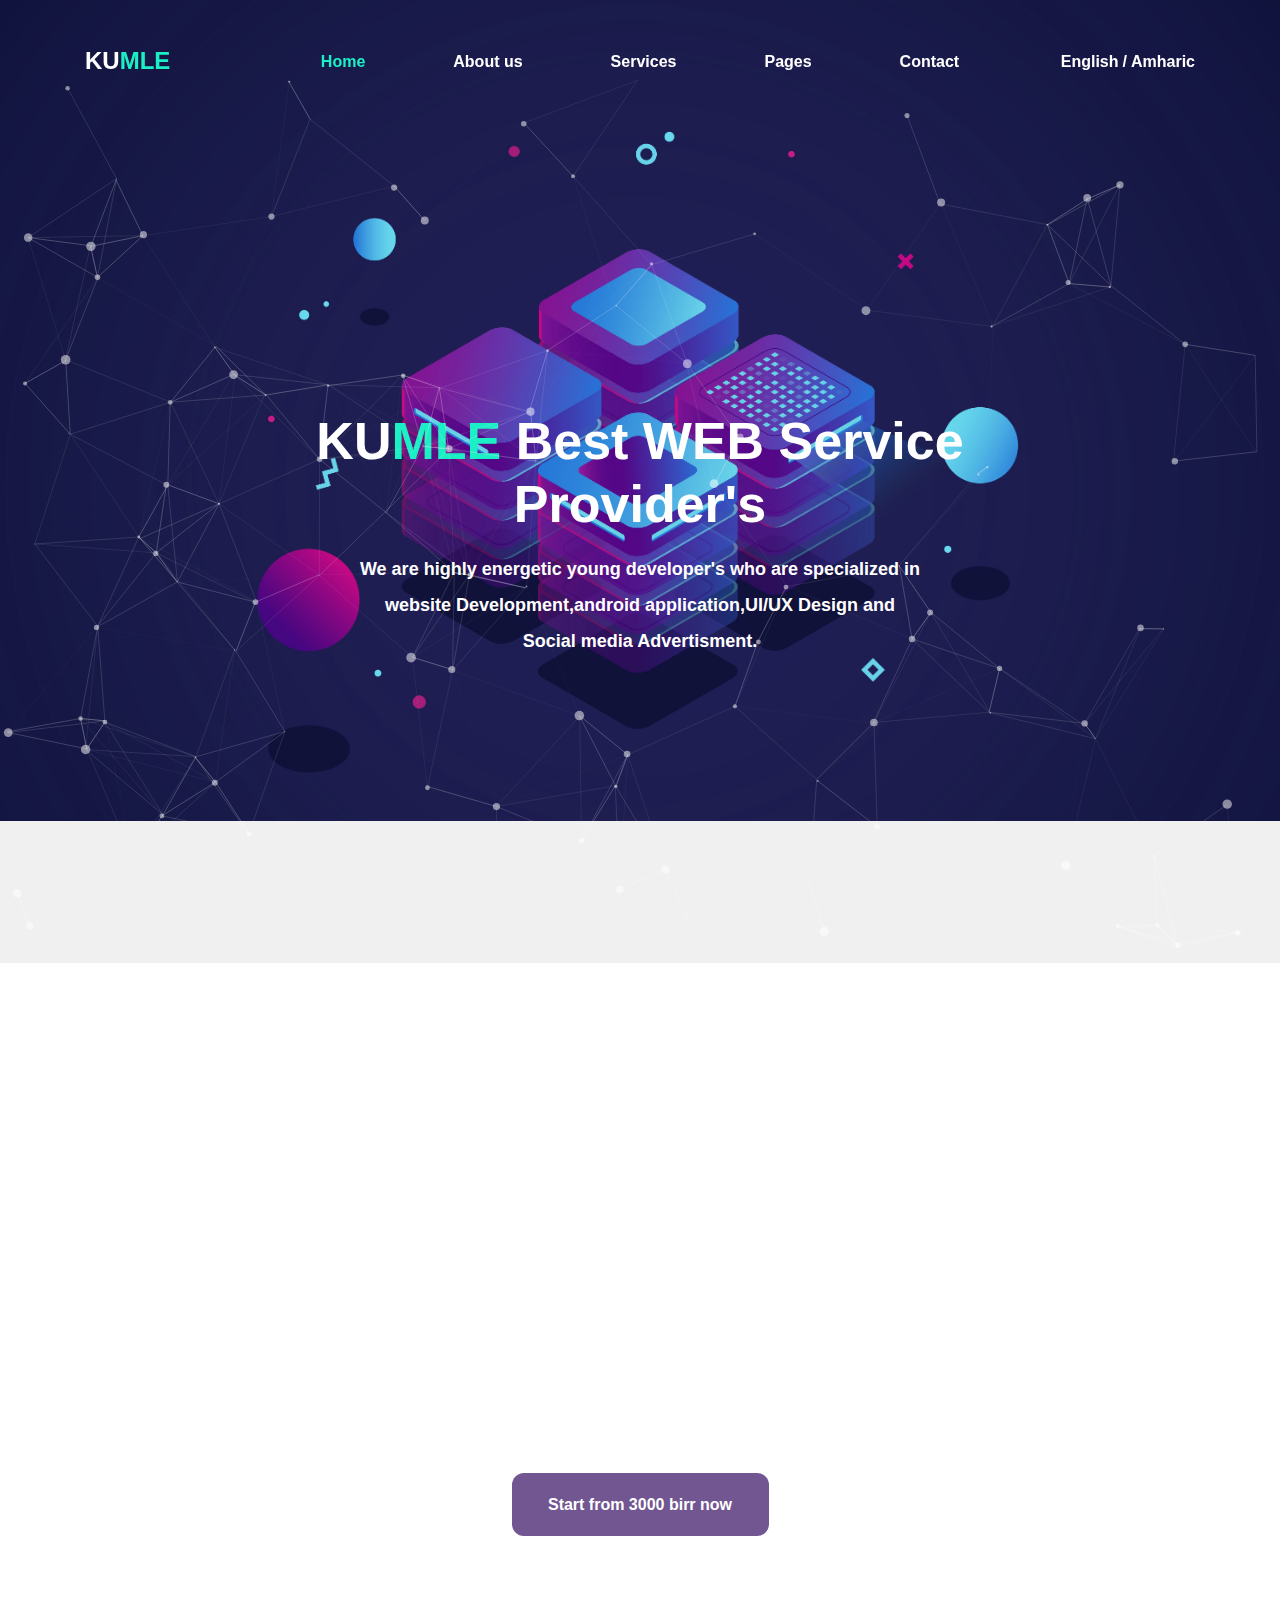
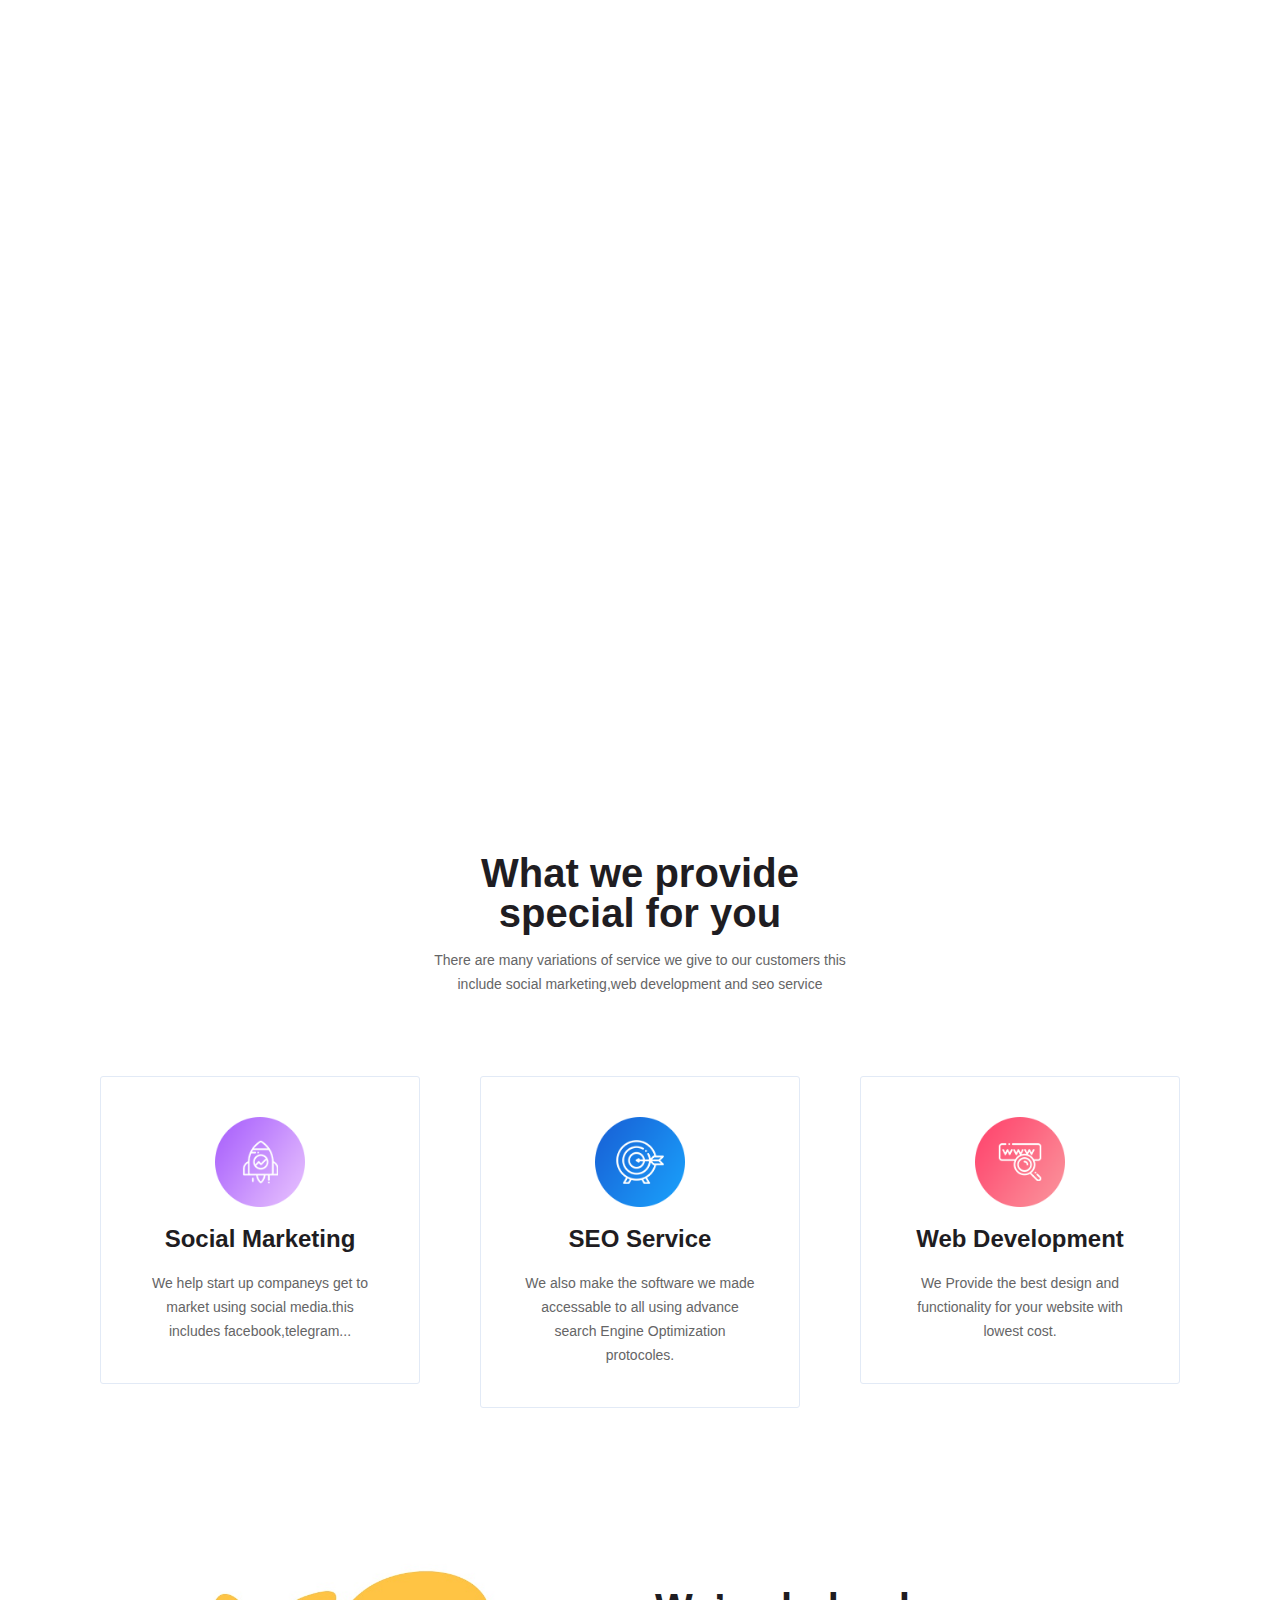
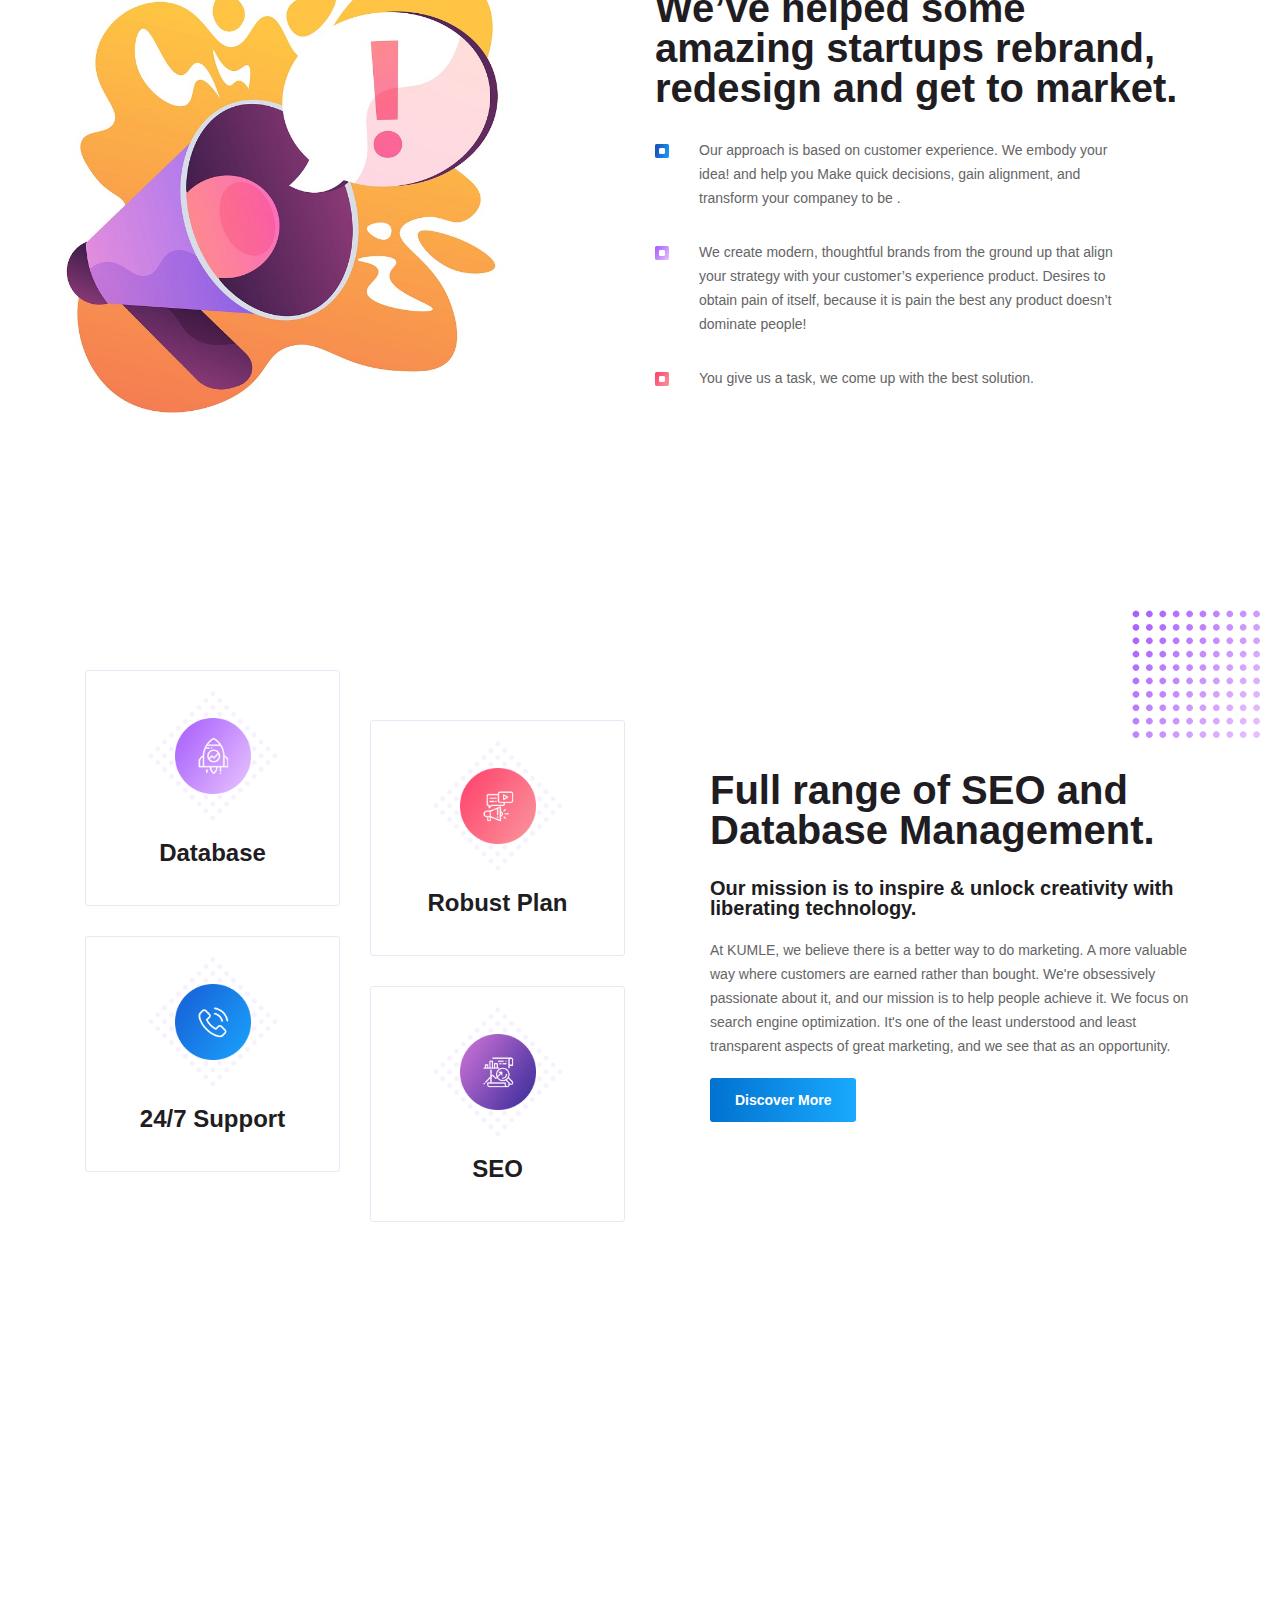
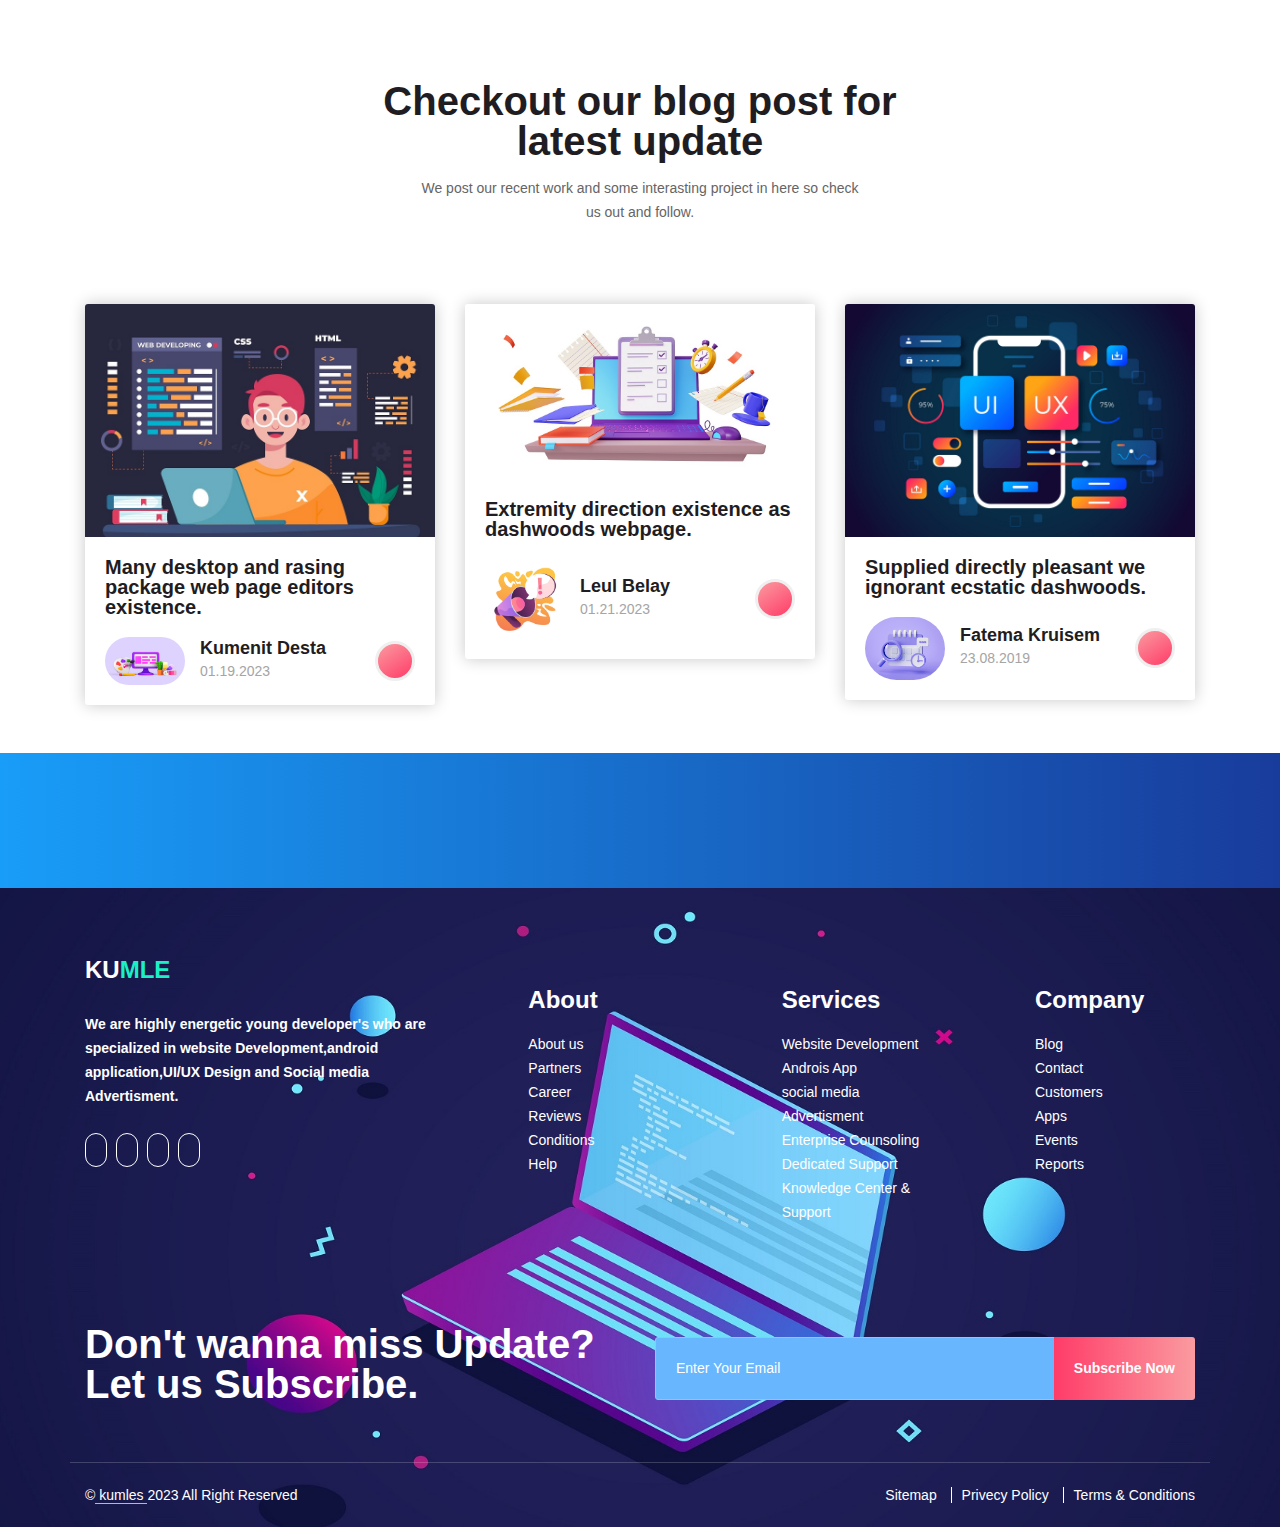
==== commit ee38ac8e: "cg" ====
--- a/index.html
+++ b/index.html
@@ -5,7 +5,7 @@
 </title>
 <meta charset="utf-8">
 <meta http-equiv="X-UA-Compatible" content="IE=edge">
-<meta name="description" content="HostSpace template project">
+<meta name="description" content="KUMLE BEST WEBSITE DEVELOPER'S">
 <meta name="viewport" content="width=device-width, initial-scale=1">
 
  <!-- Custom style Css -->
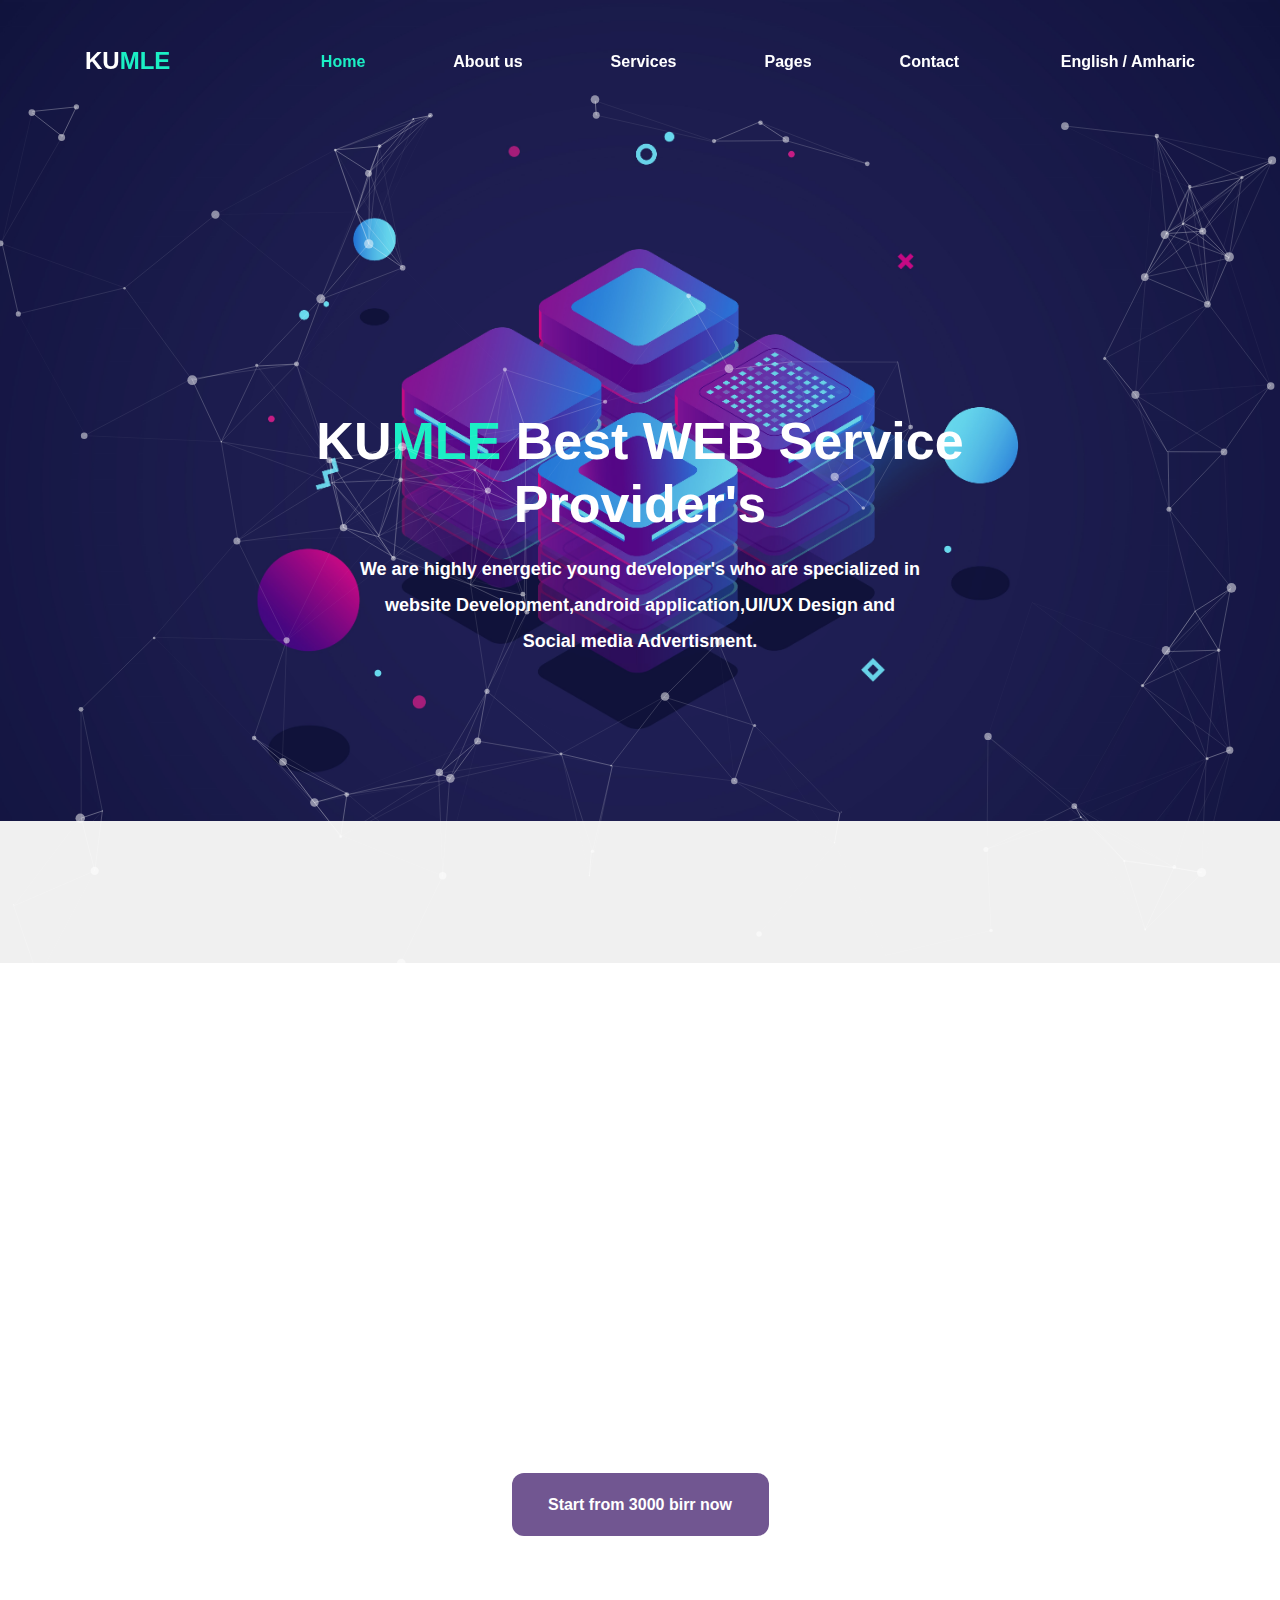
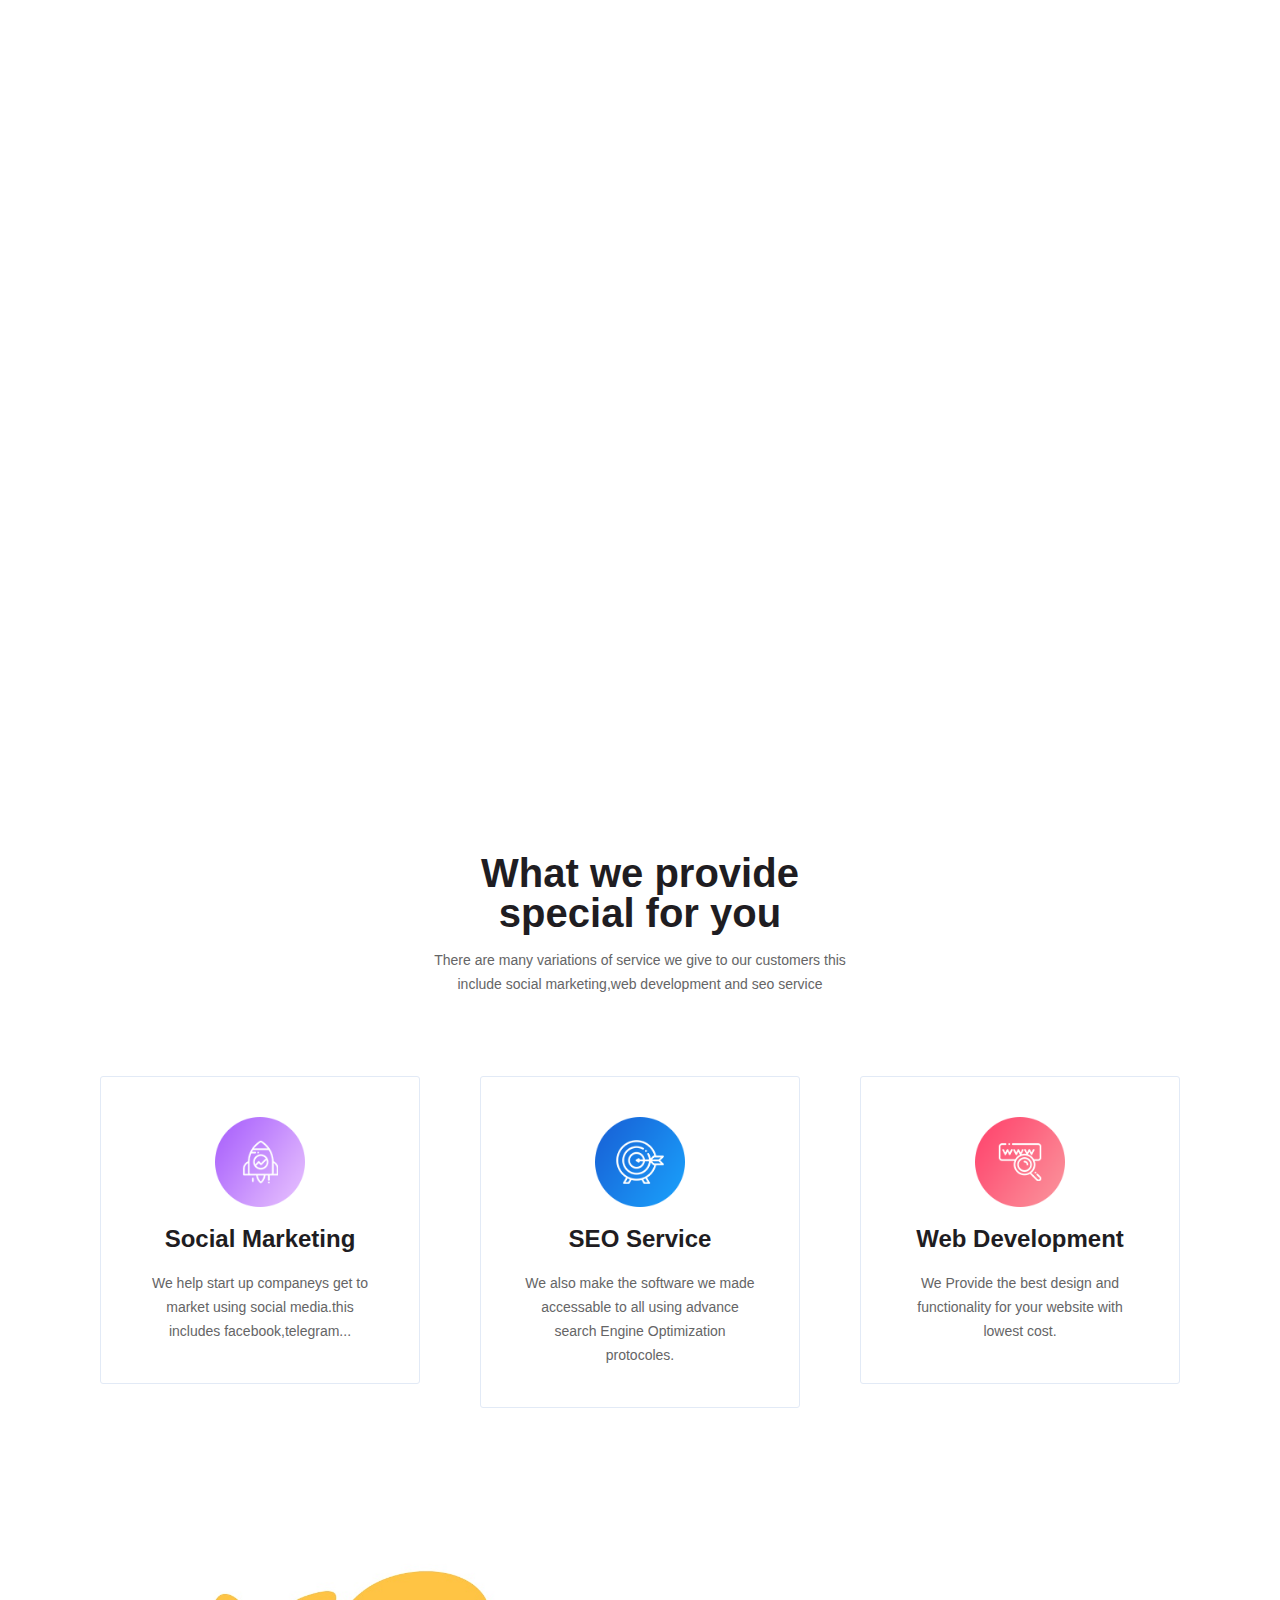
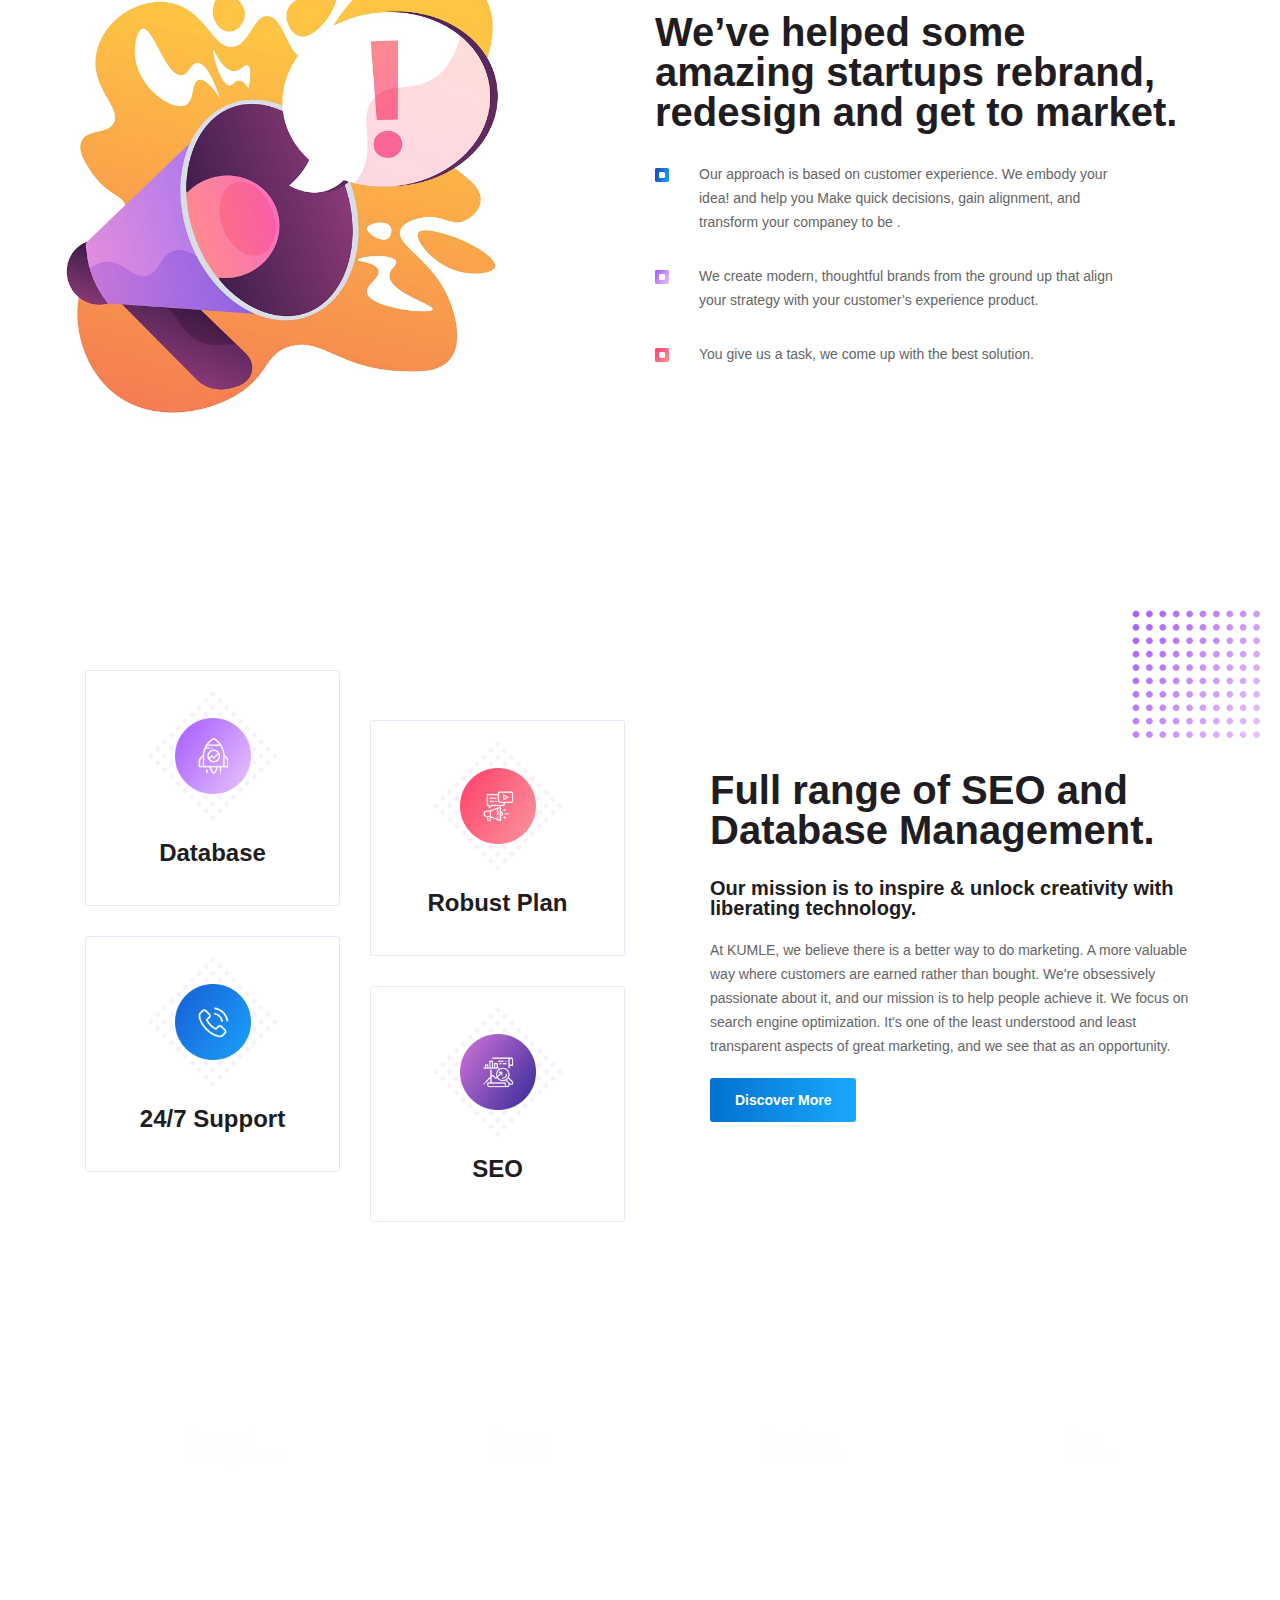
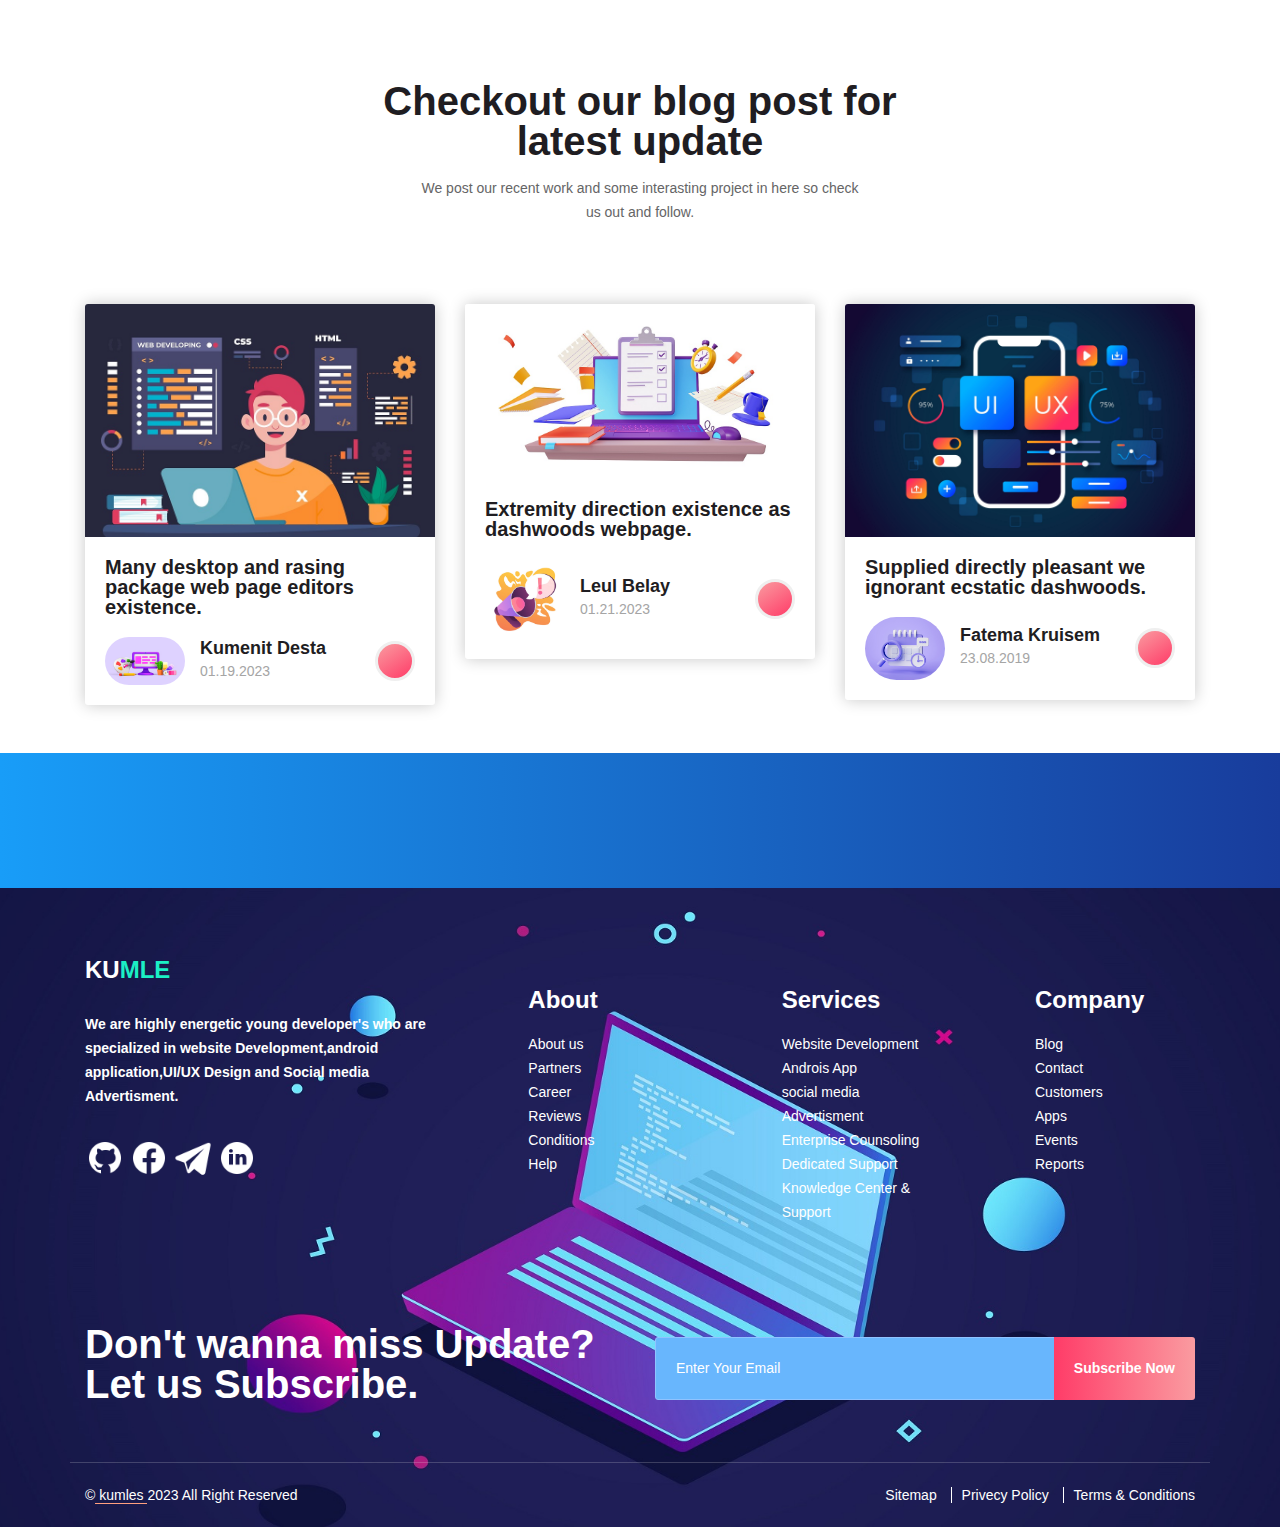
==== commit fbcff3ad: "update" ====
--- a/index.html
+++ b/index.html
@@ -319,7 +319,7 @@
             <li>
               <div class="list-icon"><img src="images/b2.png" alt=></div>
               <p>We create modern, thoughtful brands from the ground up that align your strategy with your customer’s experience product. 
-				Desires to obtain pain of itself, because it is pain the best any product doesn’t dominate people!</p>
+				</p>
             </li>
             <li>
               <div class="list-icon"><img src="images/b3.png" alt=></div>
@@ -542,10 +542,10 @@
 			  <p><b>We are highly energetic young developer's who are specialized in website
 				 Development,android application,UI/UX Design and Social media Advertisment.</b></p>
 			  <ul class="social-lists">
-				<li><a href="#"><i class="icofont-facebook"></i></a></li>
-				<li><a href="#"><i class="icofont-twitter"></i></a></li>
-				<li><a href="#"><i class="icofont-instagram"></i></a></li>
-				<li><a href="#"><i class="icofont-linkedin"></i></a></li>
+				<a href="#"><i class="github-icon size-icon3"></i></a>
+				<a href="#"><i class="facebook-icon size-icon3"></i></a>
+				<a href="#"><i class="telegram-icon size-icon3"></i></a>
+				<a href="#"><i class="linked-icon size-icon3"></i></a>
 			  </ul>
 			</div>
 			<div class="col-lg-2 col-md-6 col-6 footer-widgets">
--- a/assets/css/style.css
+++ b/assets/css/style.css
@@ -3888,6 +3888,9 @@
  left:160px;
  padding: 2px;
 }
+.size-icon3{
+  width:40px;
+}
 .css-icon{
   content: url(../img/icons/k6.png);
 }
@@ -3929,4 +3932,29 @@
 }
 .down-icon{
   content: url(../img/icons/down.png);
+}
+
+.github-icon{
+  content:url(../img/icons/git.png);
+}
+.facebook-icon{
+  content:url(../img/icons/facebook.png);
+}
+.telegram-icon{
+  content:url(../img/icons/telegram.png);
+}
+.linked-icon{
+  content:url(../img/icons/link.png);
+}
+.githubb-icon{
+  content:url(../img/icons/gitb.png);
+}
+.facebookb-icon{
+  content:url(../img/icons/facebookb.png);
+}
+.telegramb-icon{
+  content:url(../img/icons/telegramb.png);
+}
+.linkedb-icon{
+  content:url(../img/icons/linkb.png);
 }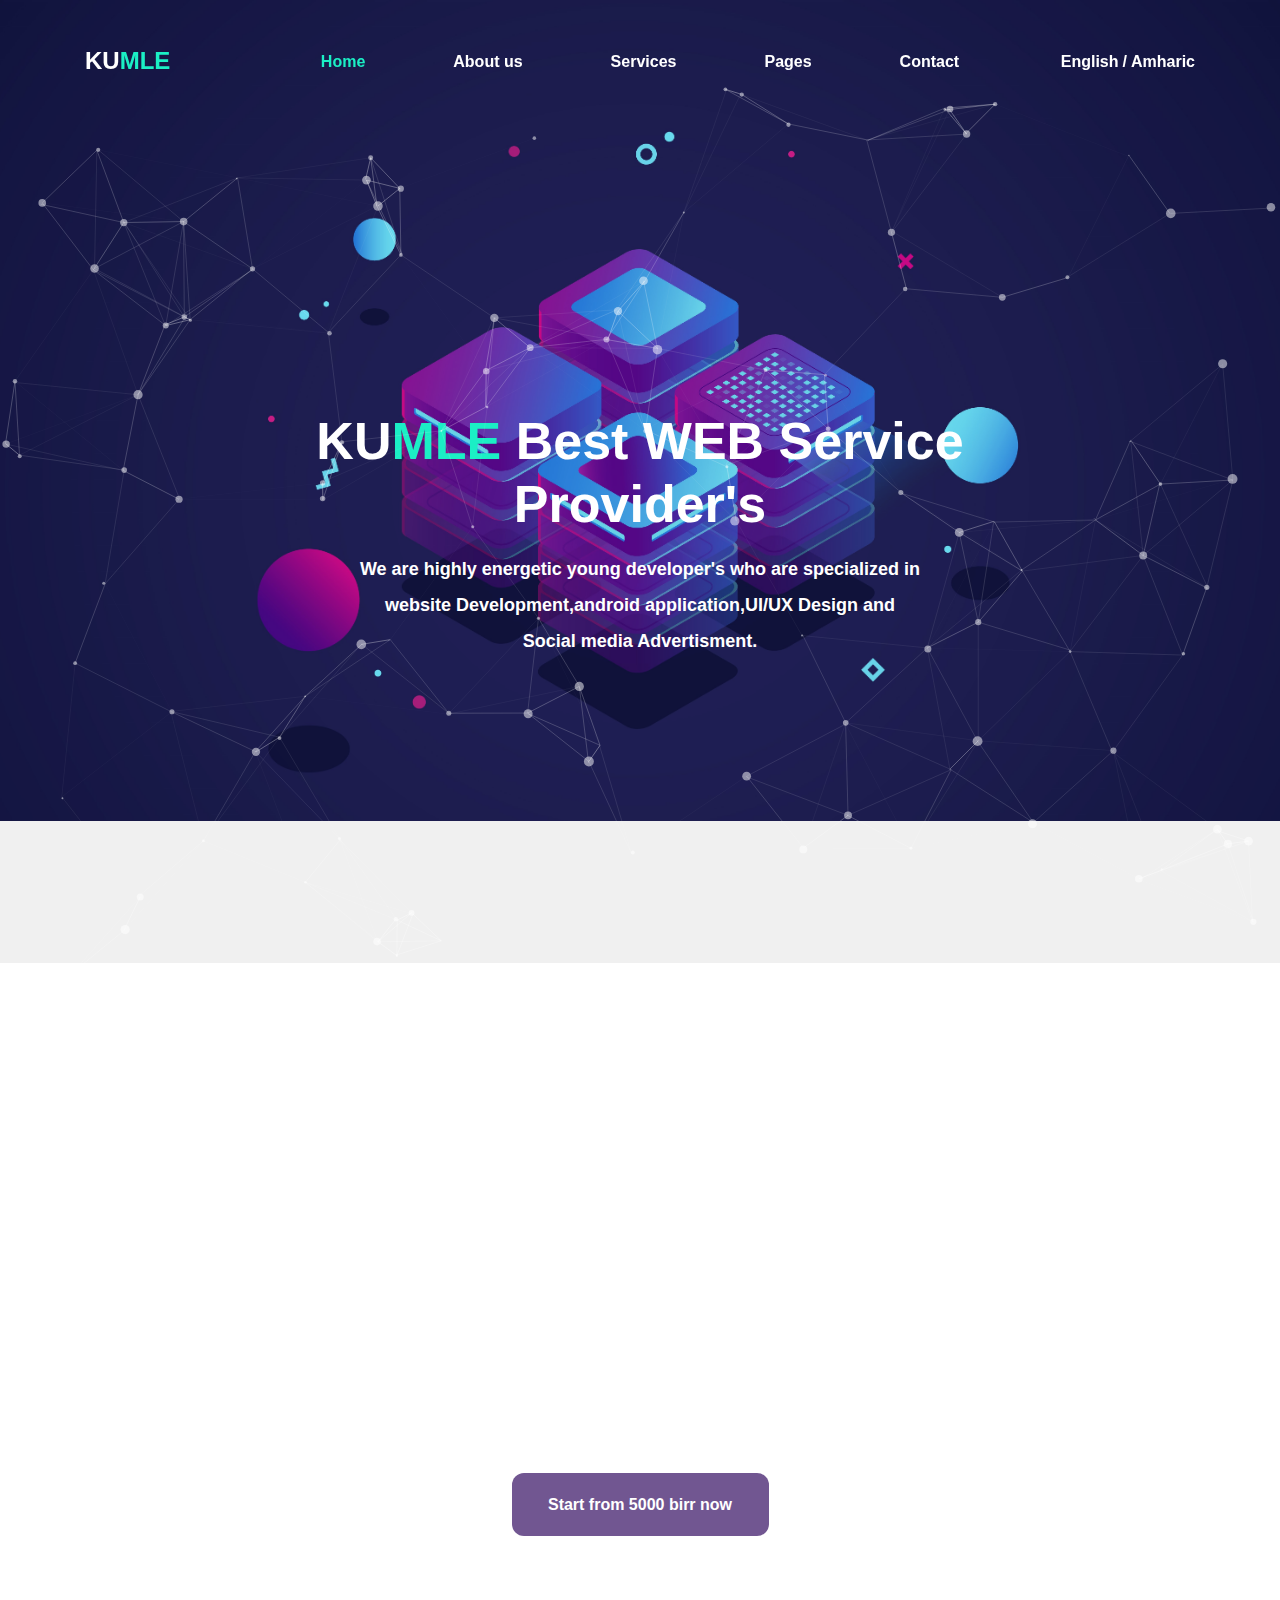
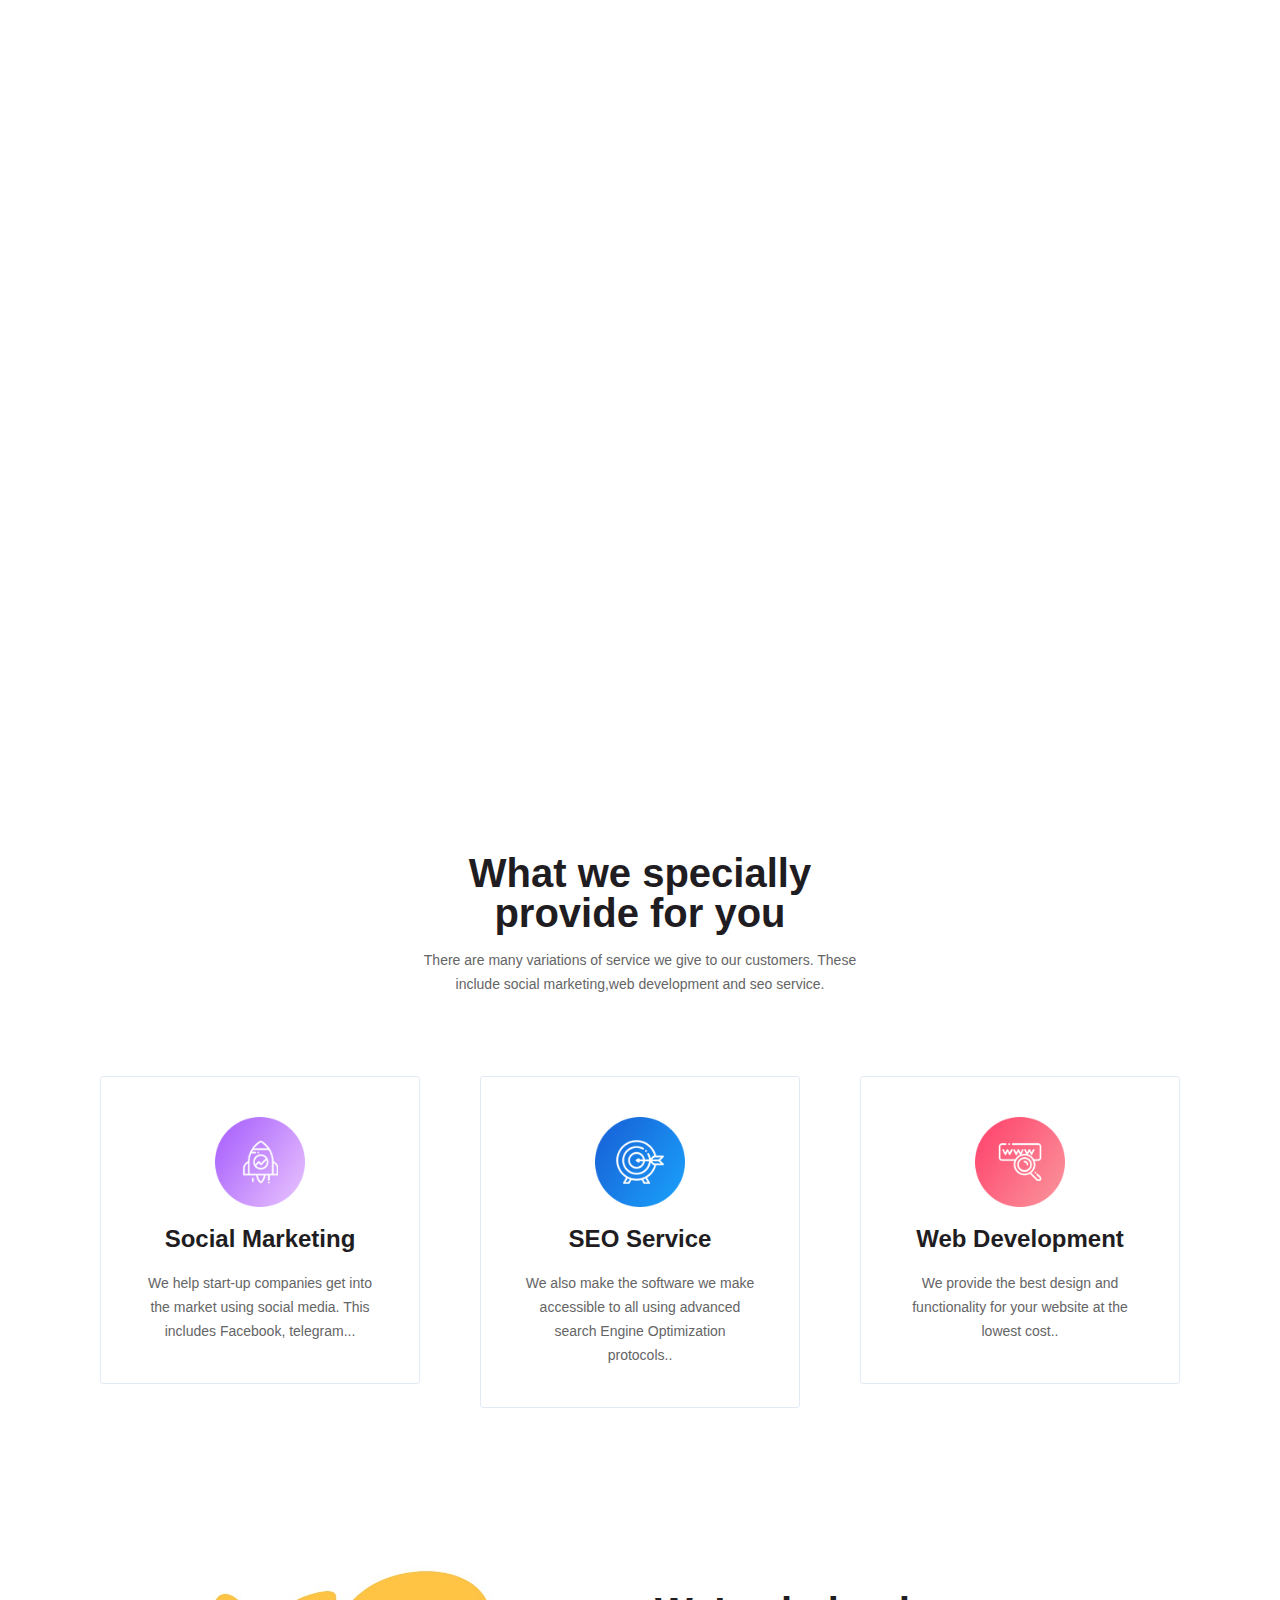
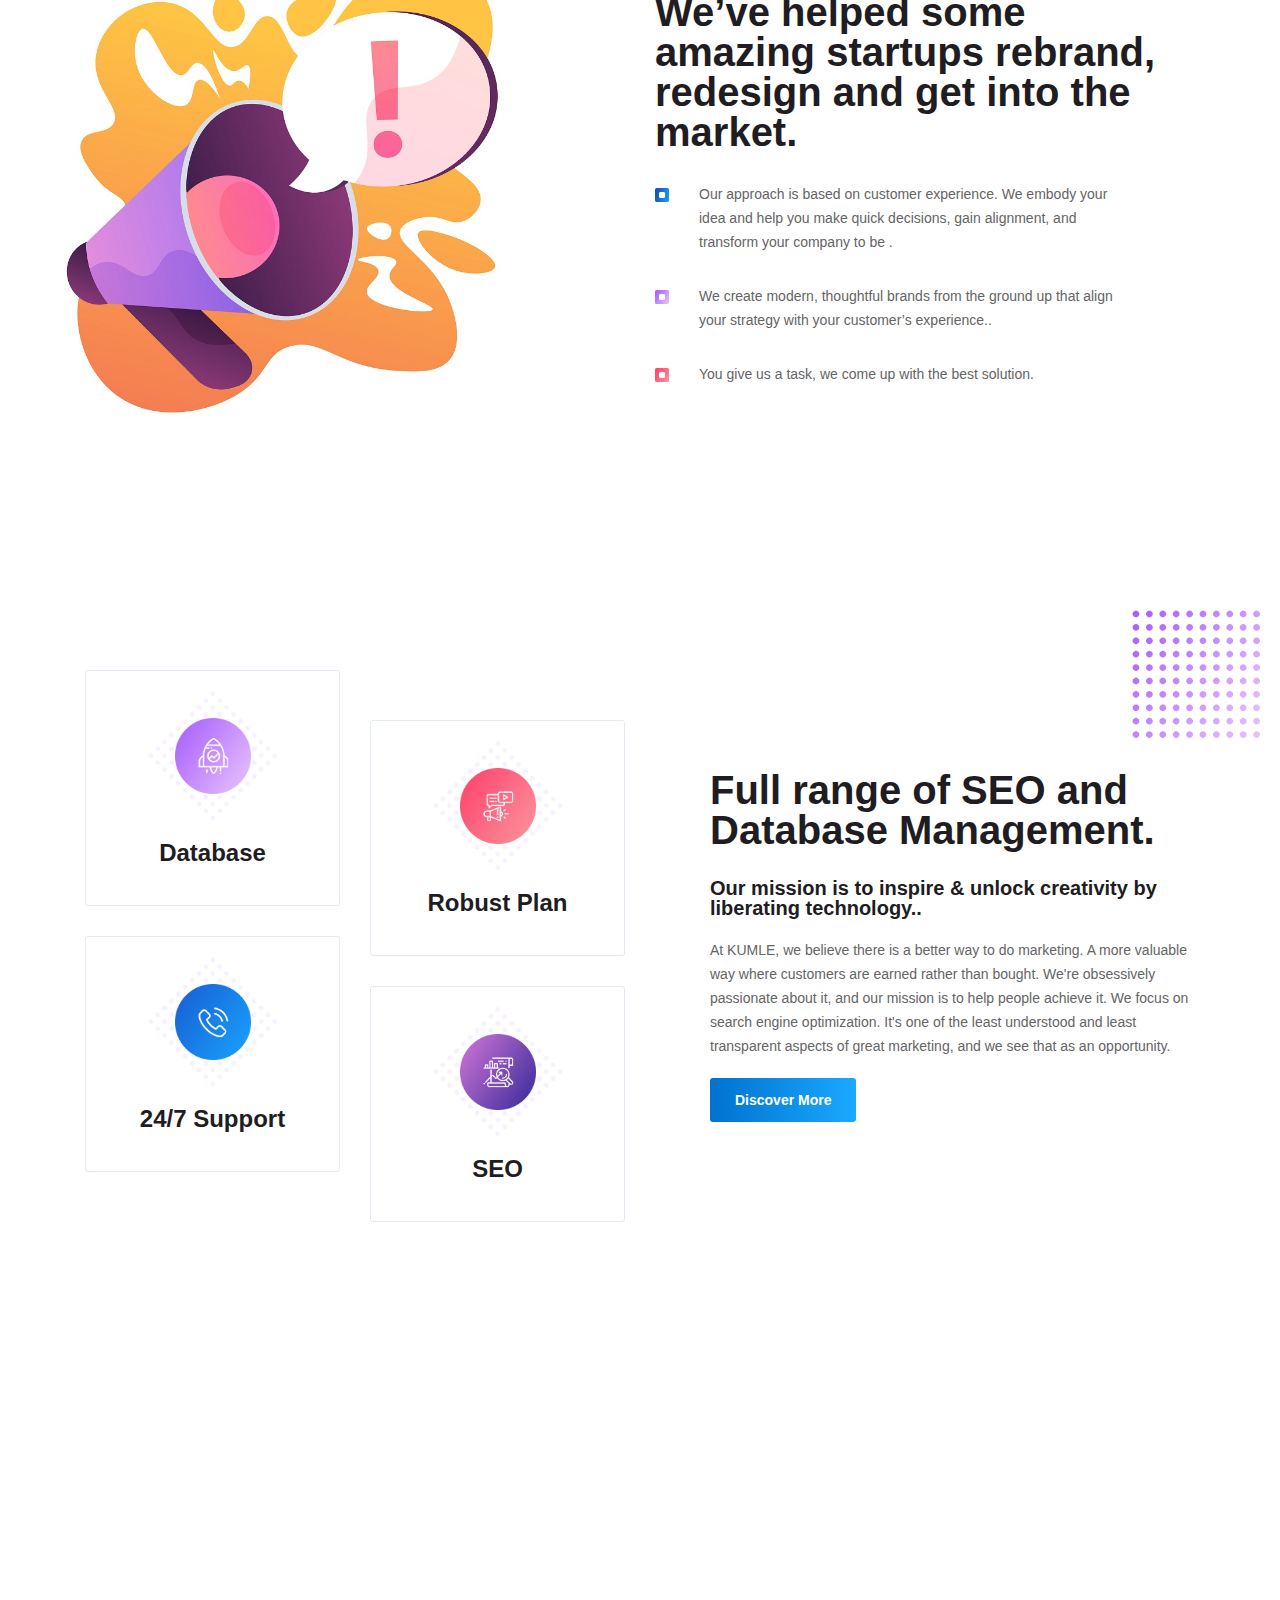
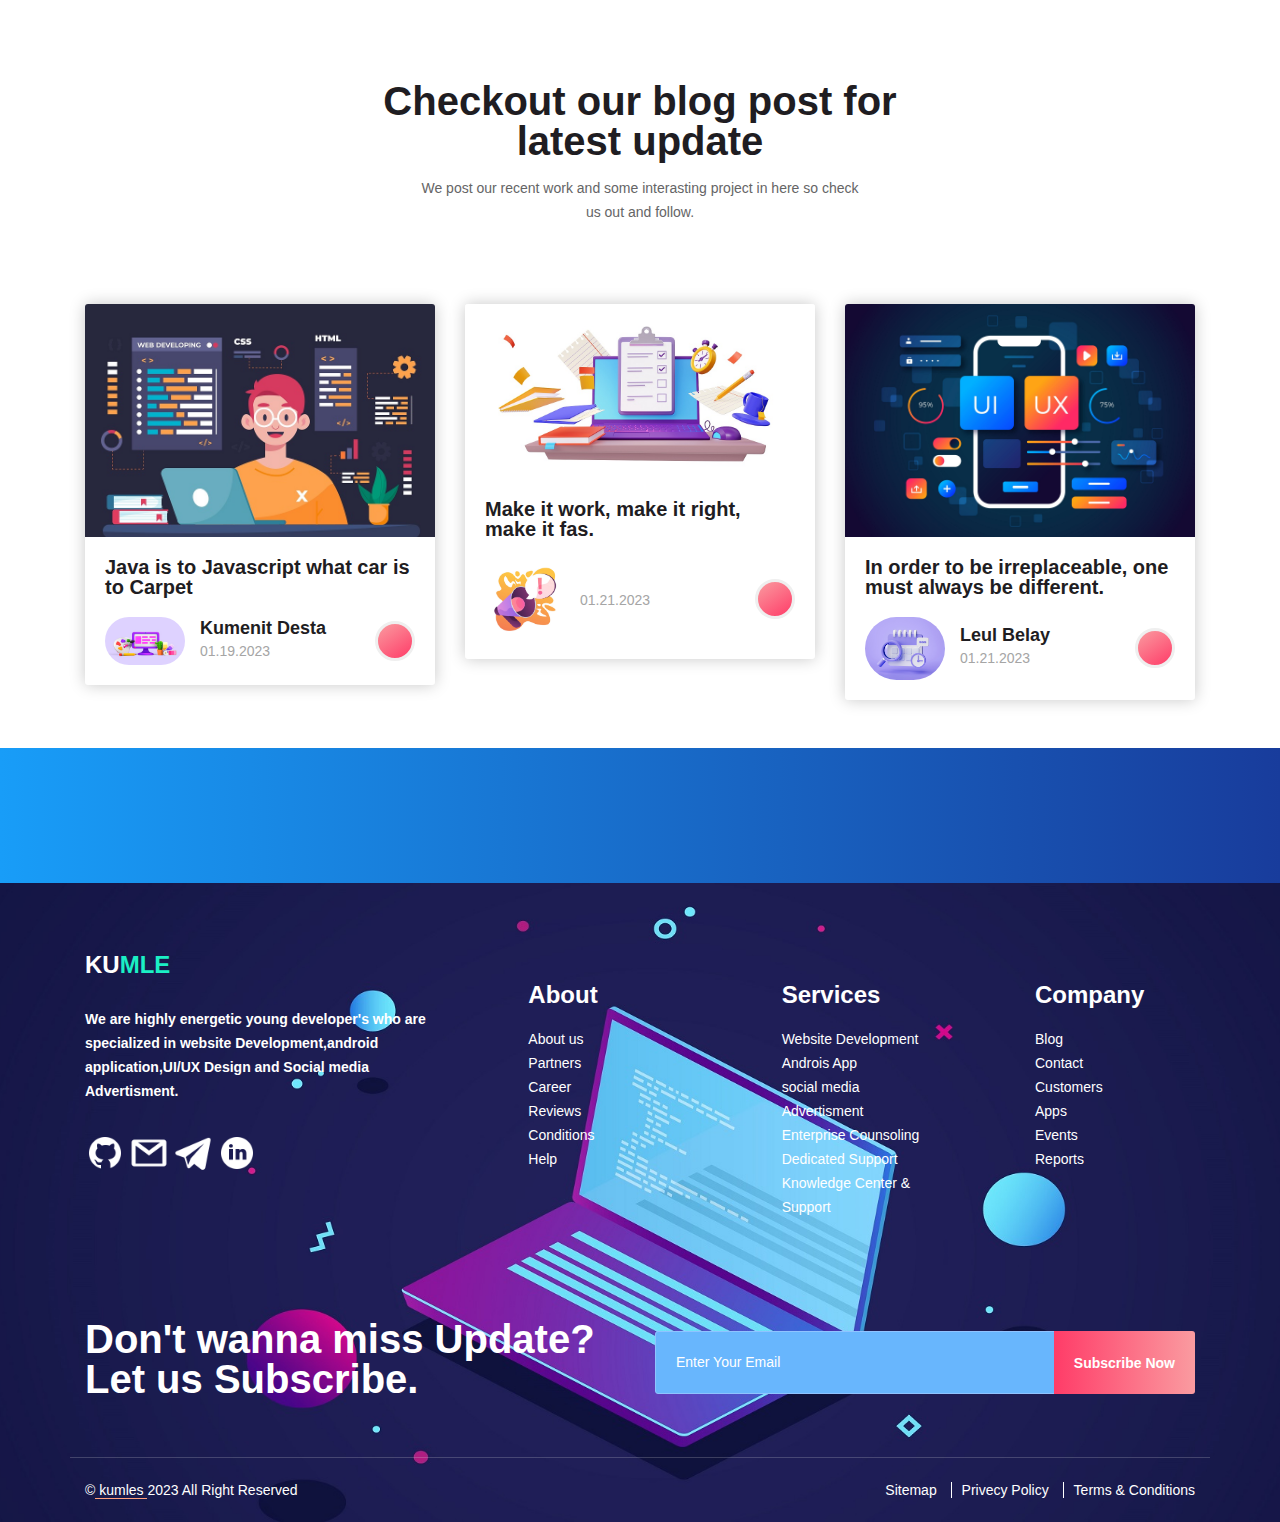
==== commit 2bdde2ba: "update" ====
--- a/index.html
+++ b/index.html
@@ -5,7 +5,7 @@
 </title>
 <meta charset="utf-8">
 <meta http-equiv="X-UA-Compatible" content="IE=edge">
-<meta name="description" content="KUMLE BEST WEBSITE DEVELOPER'S">
+<meta name="description" content="KUMLE is a website development,ui/ux design,social media advertisement service provider in Adiss Abeba,Ethiopia">
 <meta name="viewport" content="width=device-width, initial-scale=1">
 
  <!-- Custom style Css -->
@@ -173,7 +173,7 @@
 						<div class="intro_item_content">
 							<div class="intro_item_title">Get your Hosting</div>
 							<div class="intro_item_text">
-								<p>after finishing your website we will host it based on your prefrance Hosting service .com,.net or .io.</p>
+								<p>After finishing your website, we will host it based on your preference hosting service .com, .net or .io..</p>
 							</div>
 						</div>
 					</div>
@@ -188,7 +188,7 @@
 						<div class="intro_item_content">
 							<div class="intro_item_title">Set your Website</div>
 							<div class="intro_item_text">
-								<p>After seting you website or app and chaking that it work properly across all device you will pay us useing diffrent platforms.</p>
+								<p>After setting your website or app and checking that it works properly across all devices, you will pay us to use different platforms..</p>
 							</div>
 						</div>
 					</div>
@@ -197,7 +197,7 @@
 			</div>
 			<div class="row">
 				<div class="col text-center">
-					<div class="intro_button text-center trans_200 ml-auto mr-auto"><a href="contact.html">Start from 3000 birr now</a></div>
+					<div class="intro_button text-center trans_200 ml-auto mr-auto"><a href="contact.html">Start from 5000 birr now</a></div>
 				</div>
 			</div>
 		</div>
@@ -221,7 +221,7 @@
 						<div class="service_icon"><img class="svg" src="images/icon_4.svg" alt="https://www.flaticon.com/authors/freepik"></div>
 						<div class="service_title"><h3>Web Hosting</h3></div>
 						<div class="service_text">
-							<p>We can made and host any type of website you desier including web application.</p>
+							<p>We will make and host any type of website you desire, including web applications..</p>
 						</div>
 						<div class="service_button trans_200"><a href="#">Read More</a></div>
 					</div>
@@ -233,7 +233,7 @@
 						<div class="service_icon"><img class="svg" src="images/icon_5.svg" alt="https://www.flaticon.com/authors/freepik"></div>
 						<div class="service_title"><h3>Android application</h3></div>
 						<div class="service_text">
-							<p>We can made the best androiod application and desktop app for any use .</p>
+							<p>We can make the best android application and desktop app for any use.</p>
 						</div>
 						<div class="service_button trans_200"><a href="#">Read More</a></div>
 					</div>
@@ -245,7 +245,7 @@
 						<div class="service_icon"><img class="svg" src="images/icon_6.svg" alt="https://www.flaticon.com/authors/freepik"></div>
 						<div class="service_title"><h3>Best Secaurity</h3></div>
 						<div class="service_text">
-							<p>We also provide a solution for all who want to have seacure systems and app's this include protection from sql injection...</p>
+							<p>We also provide a solution for all who want to have secure systems and apps that includes protection from sql injection...</p>
 						</div>
 						<div class="service_button trans_200"><a href="#">Read More</a></div>
 					</div>
@@ -264,9 +264,9 @@
     <div class="container">
       <div class="row d-flex justify-content-center section-title">
         <div class="col-lg-6 col-md-8 col-12">
-          <h1>What we provide<br/>
-            special for you</h1>
-          <p>There are many variations of service we give to our customers this include social marketing,web development and seo service</p>
+          <h1>What  we  specially  <br/>
+            provide for you</h1>
+          <p>There are many variations of service we give to our customers. These include social marketing,web development and seo service.</p>
         </div>
       </div>
       <div class="row d-flex justify-content-center">
@@ -274,7 +274,7 @@
           <div data-tilt class="single-service text-center">
             <img src="images/s1.png" alt=>
             <h4>Social Marketing</h4>
-            <p>We help start up companeys get to market using social media.this includes facebook,telegram...</p>
+            <p>We help start-up companies get into the market using social media. This includes Facebook, telegram...</p>
 			
           </div>
         </div>
@@ -282,14 +282,14 @@
           <div class="single-service text-center">
             <img src="images/s2.png" alt=>
             <h4>SEO Service</h4>
-            <p>We also make the software we made accessable to all using advance search Engine Optimization protocoles.</p>
+            <p>We also make the software we make accessible to all using advanced search Engine Optimization protocols..</p>
           </div>
         </div>
         <div class="col-lg-4 col-md-6 col-12">
           <div class="single-service text-center">
             <img src="images/s3.png" alt=>
             <h4>Web Development</h4>
-            <p>We Provide the best design and functionality for your website with lowest cost.
+            <p>We provide the best design and functionality for your website at the lowest cost..
             </p>
           </div>
         </div>
@@ -307,18 +307,17 @@
           <img src="images/t3.jpg" alt=>
         </div>
         <div class="col-lg-6 col-md-12 info-right">
-          <h1>We’ve helped some amazing
-            startups rebrand, redesign
-            and get to market.</h1>
+          <h1>We’ve helped some amazing 
+			           startups rebrand, redesign   
+					            and get into the market.</h1>
           <ul>
             <li>
               <div class="list-icon"><img src="images/b1.png" alt=></div>
-              <p>Our approach is based on customer experience. We embody your idea! and help you Make quick decisions, gain alignment, and transform your companey 
-                to be .</p>
+              <p>Our approach is based on customer experience. We embody your idea and help you make quick decisions, gain alignment, and transform your company to be .</p>
             </li>
             <li>
               <div class="list-icon"><img src="images/b2.png" alt=></div>
-              <p>We create modern, thoughtful brands from the ground up that align your strategy with your customer’s experience product. 
+              <p>We create modern, thoughtful brands from the ground up that align your strategy with your customer’s experience.. 
 				</p>
             </li>
             <li>
@@ -368,7 +367,7 @@
           <div class="why-left-wrap">
             <h1>Full range of
               SEO and<br/> Database Management.</h1>
-            <h5>Our mission is to inspire & unlock creativity with liberating technology.
+            <h5>Our mission is to inspire & unlock creativity by liberating technology..
             </h5>
             <p>
 				At KUMLE, we believe there is a better way to do marketing. A more valuable way where 
@@ -444,8 +443,7 @@
 				</div>
 				<div class="details">
 				  <a href="single.html">
-					<h4>Many desktop and rasing package
-					  web page editors existence.</h4>
+					<h4>Java is to Javascript what car is to Carpet</h4>
 				  </a>
 				  <div class="meta d-flex align-items-center justify-content-between">
 					<div class="author-details d-flex align-items-center">
@@ -469,7 +467,7 @@
 				</div>
 				<div class="details">
 				  <a href="single.html">
-					<h4>Extremity direction existence as dashwoods webpage.</h4>
+					<h4>Make it work, make it right, make it fas.</h4>
 				  </a>
 				  <div class="meta d-flex align-items-center justify-content-between">
 					<div class="author-details d-flex align-items-center">
@@ -477,7 +475,7 @@
 						<img src="images/t3.jpg" alt=>
 					  </div>
 					  <div class="meta-text">
-						<h5>Leul Belay</h5>
+						<h5></h5>
 						<span>01.21.2023</span>
 					  </div>
 					</div>
@@ -493,7 +491,7 @@
 				</div>
 				<div class="details">
 				  <a href="single.html">
-					<h4>Supplied directly pleasant we ignorant ecstatic dashwoods.</h4>
+					<h4> In order to be irreplaceable, one must always be different.</h4>
 				  </a>
 				  <div class="meta d-flex align-items-center justify-content-between">
 					<div class="author-details d-flex align-items-center">
@@ -501,8 +499,8 @@
 						<img src="images/p5.jpg" alt=>
 					  </div>
 					  <div class="meta-text">
-						<h5>Fatema Kruisem</h5>
-						<span>23.08.2019</span>
+						<h5>Leul Belay</h5>
+						<span>01.21.2023</span>
 					  </div>
 					</div>
 					<a href="#" class="btn-wrap"><i class="icofont-arrow-right"></i></a>
@@ -524,7 +522,7 @@
 				<div class="col">
 					<div class="cta_content d-flex flex-lg-row flex-column align-items-center justify-content-lg-between justify-content-center magic_fade_in">
 						<div class="cta_title">Start building your website now!</div>
-						<div class="cta_price"><span>from</span>3000.00<span>/birr</span></div>
+						<div class="cta_price"><span>from</span>5000.00<span>/birr</span></div>
 						<div class="cta_button"><a href="#">Start Now</a></div>
 					</div>
 				</div>
@@ -542,10 +540,10 @@
 			  <p><b>We are highly energetic young developer's who are specialized in website
 				 Development,android application,UI/UX Design and Social media Advertisment.</b></p>
 			  <ul class="social-lists">
-				<a href="#"><i class="github-icon size-icon3"></i></a>
-				<a href="#"><i class="facebook-icon size-icon3"></i></a>
-				<a href="#"><i class="telegram-icon size-icon3"></i></a>
-				<a href="#"><i class="linked-icon size-icon3"></i></a>
+				<a href="https://github.com/kumledevelopers"><i class="github-icon size-icon3"></i></a>
+				<a href="https://kumledevelopers@gmail.com"><i class="gmail-icon size-icon3"></i></a>
+				<a href="https://t.me/kumledevelopers"><i class="telegram-icon size-icon3"></i></a>
+				<a href="https://www.linkedin.com/in/kumle-developers-847968263"><i class="linked-icon size-icon3"></i></a>
 			  </ul>
 			</div>
 			<div class="col-lg-2 col-md-6 col-6 footer-widgets">
--- a/assets/css/style.css
+++ b/assets/css/style.css
@@ -3937,8 +3937,8 @@
 .github-icon{
   content:url(../img/icons/git.png);
 }
-.facebook-icon{
-  content:url(../img/icons/facebook.png);
+.gmail-icon{
+  content:url(../img/icons/gmail2.png);
 }
 .telegram-icon{
   content:url(../img/icons/telegram.png);
@@ -3949,8 +3949,8 @@
 .githubb-icon{
   content:url(../img/icons/gitb.png);
 }
-.facebookb-icon{
-  content:url(../img/icons/facebookb.png);
+.gmailb-icon{
+  content:url(../img/icons/gmail.png);
 }
 .telegramb-icon{
   content:url(../img/icons/telegramb.png);
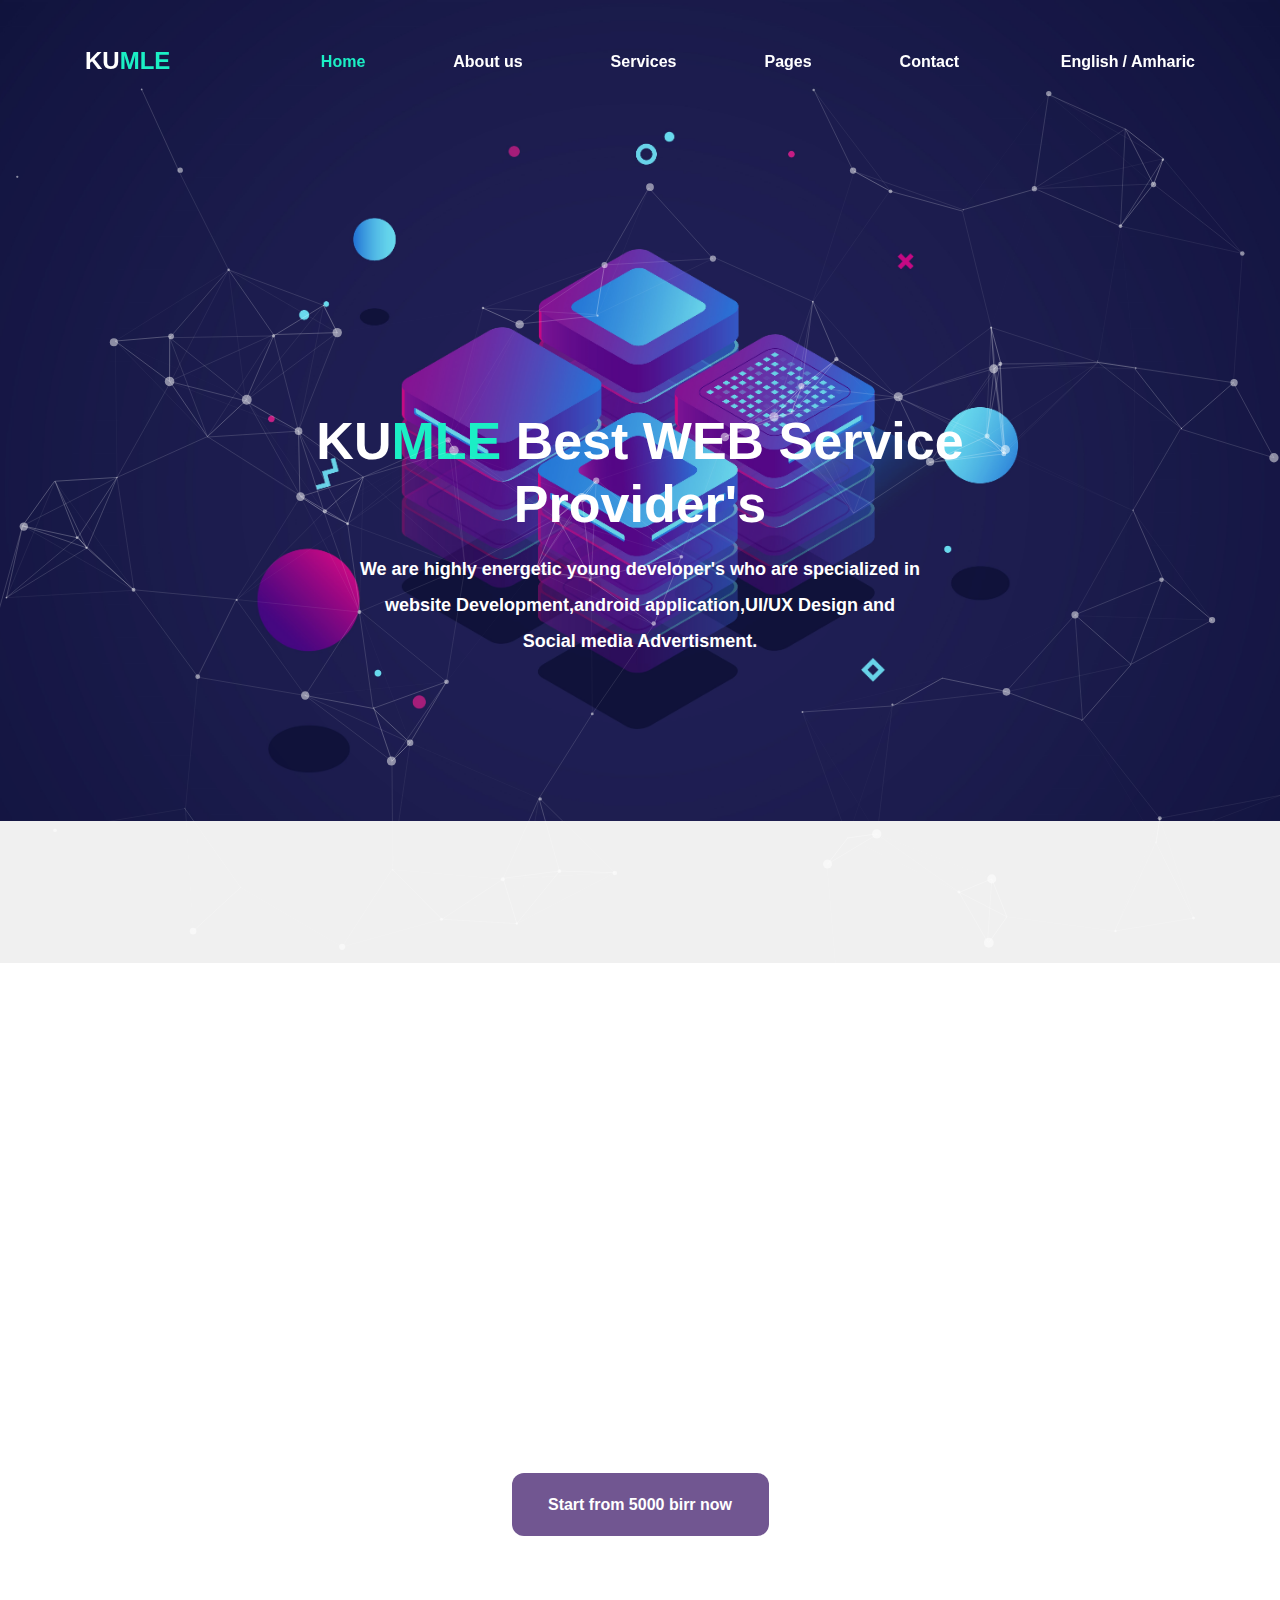
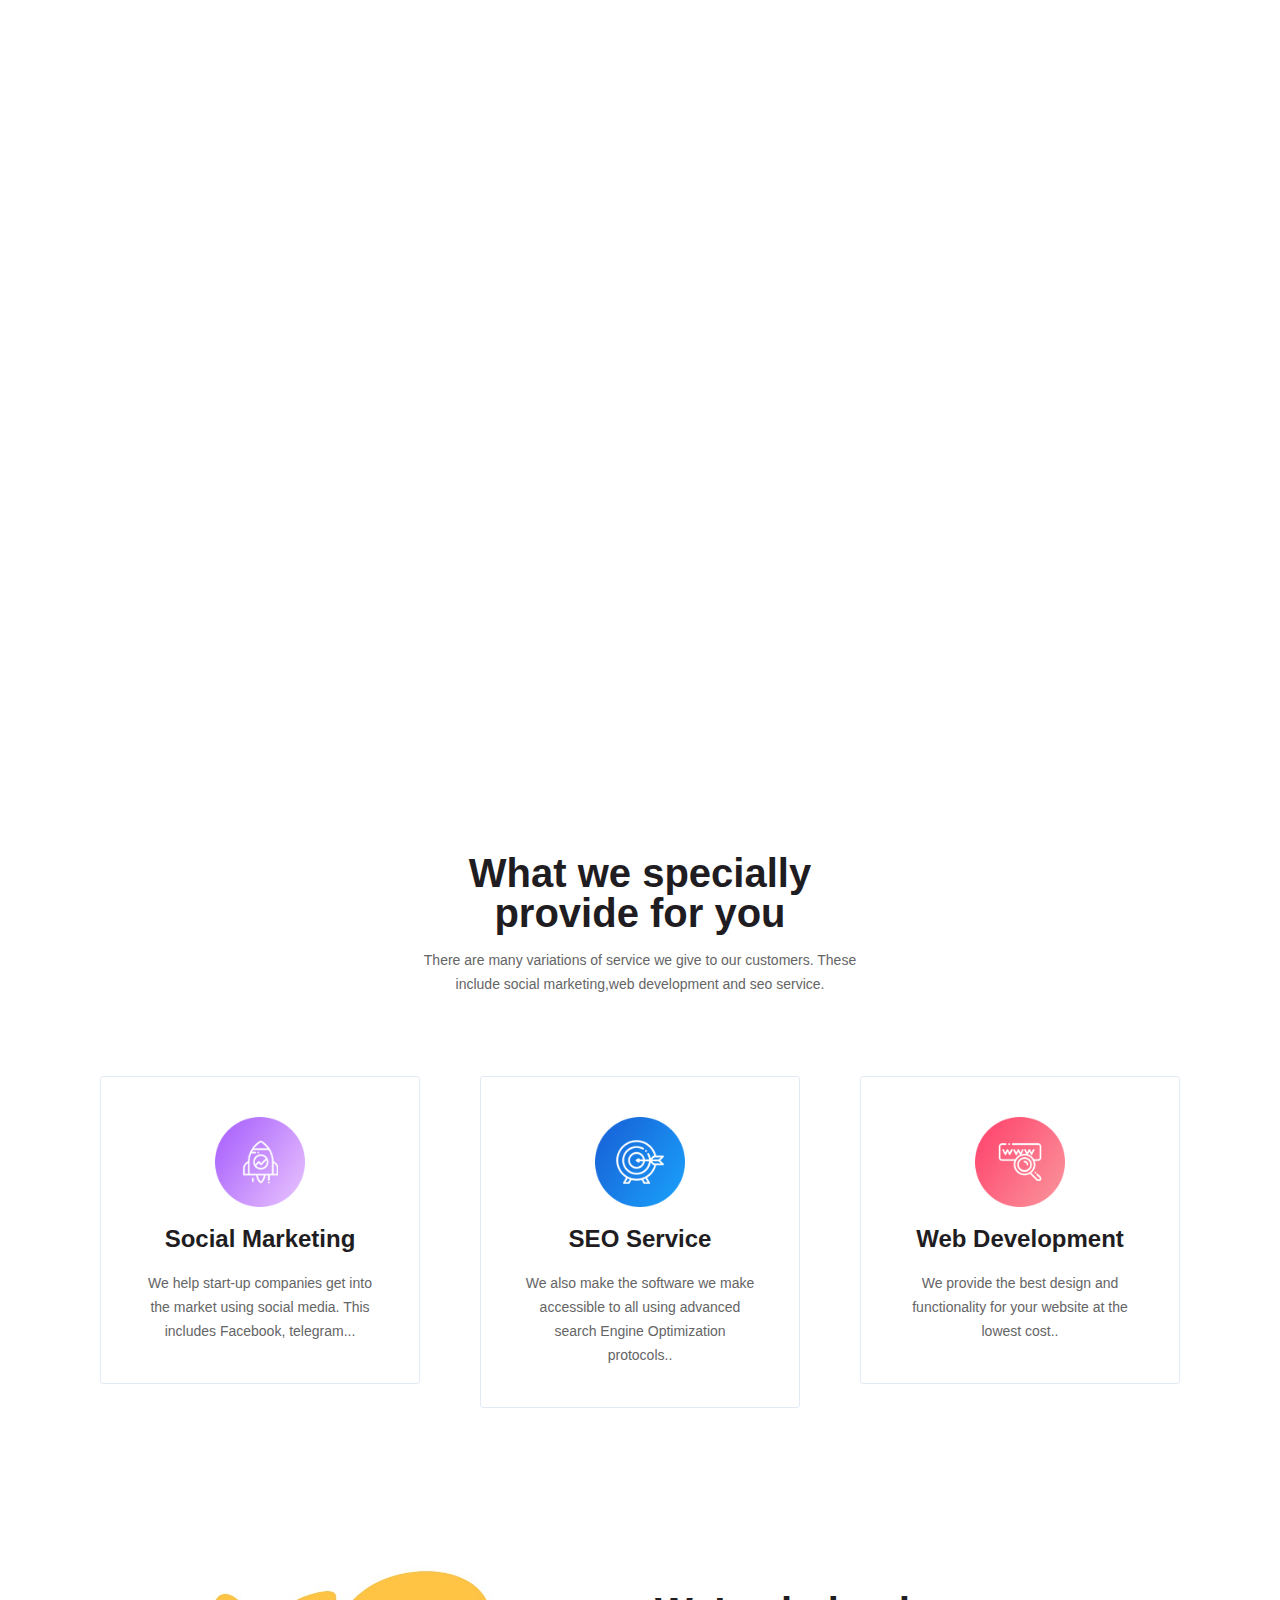
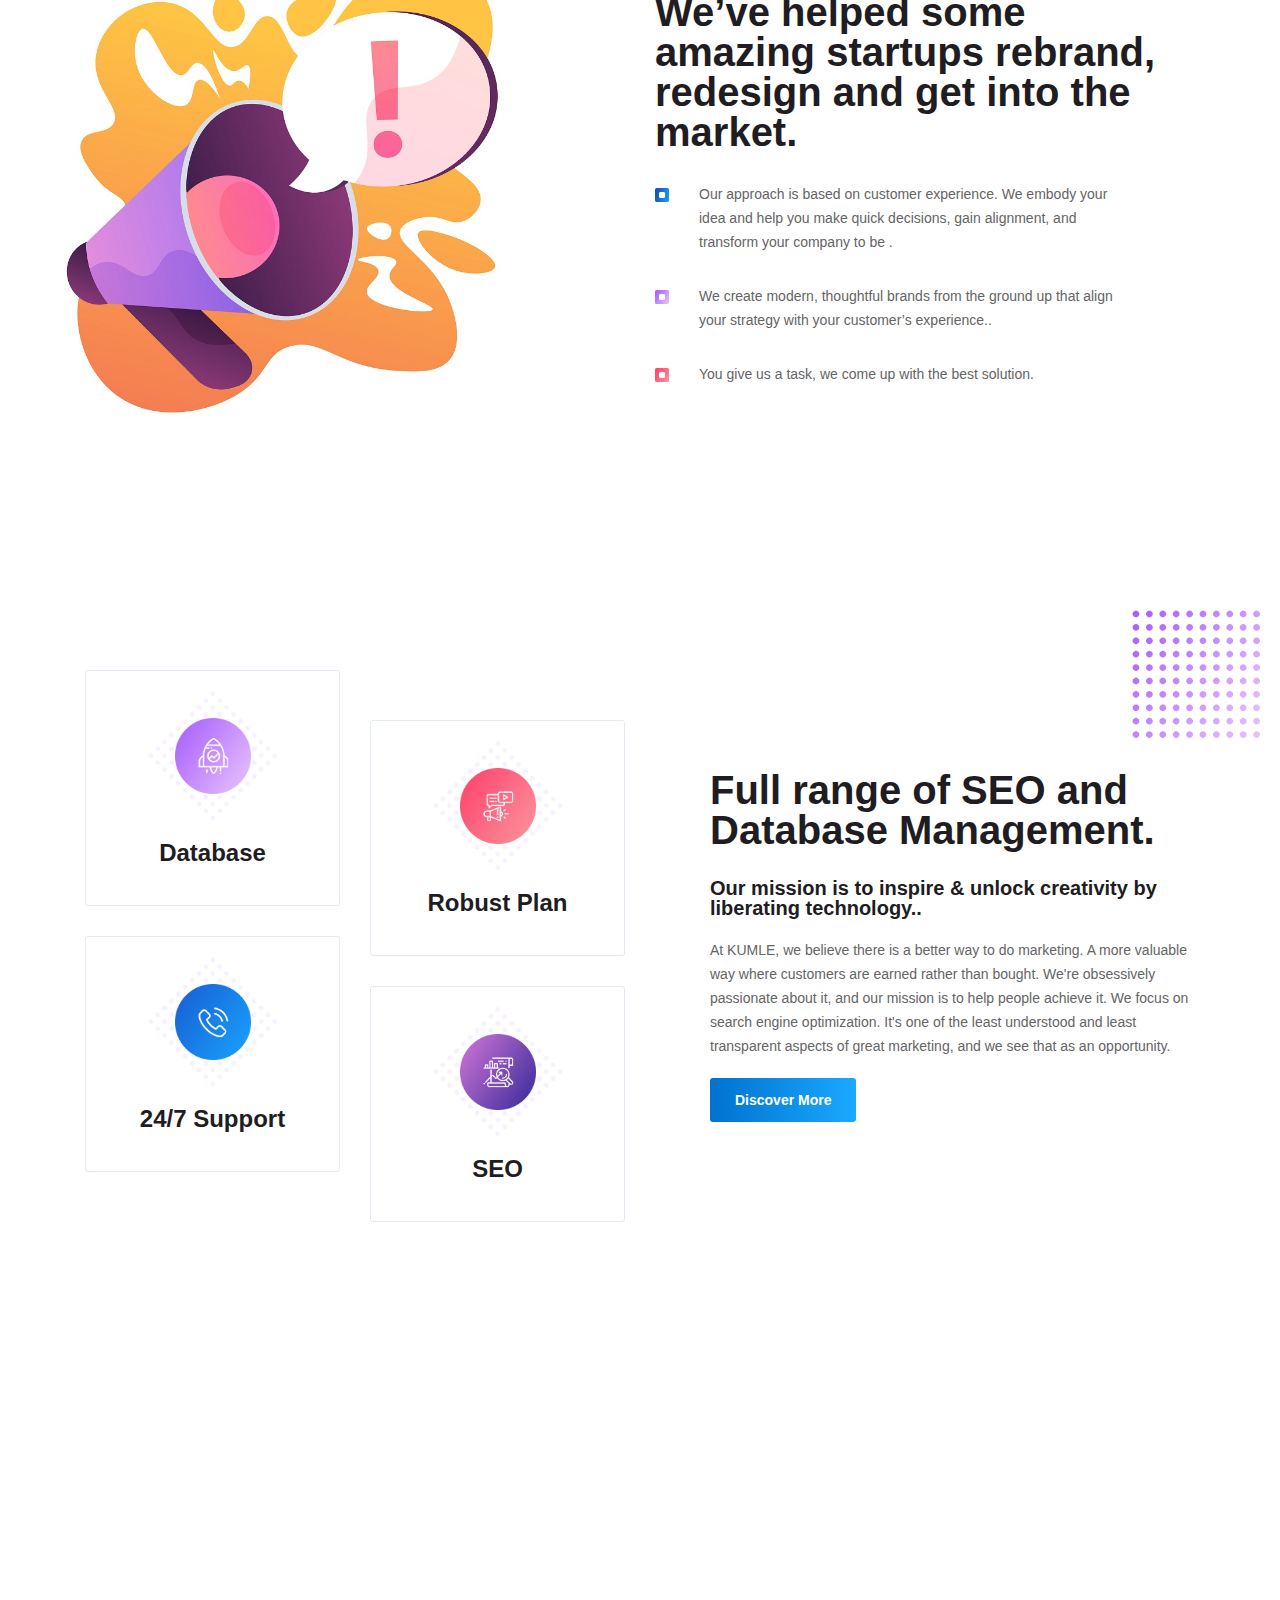
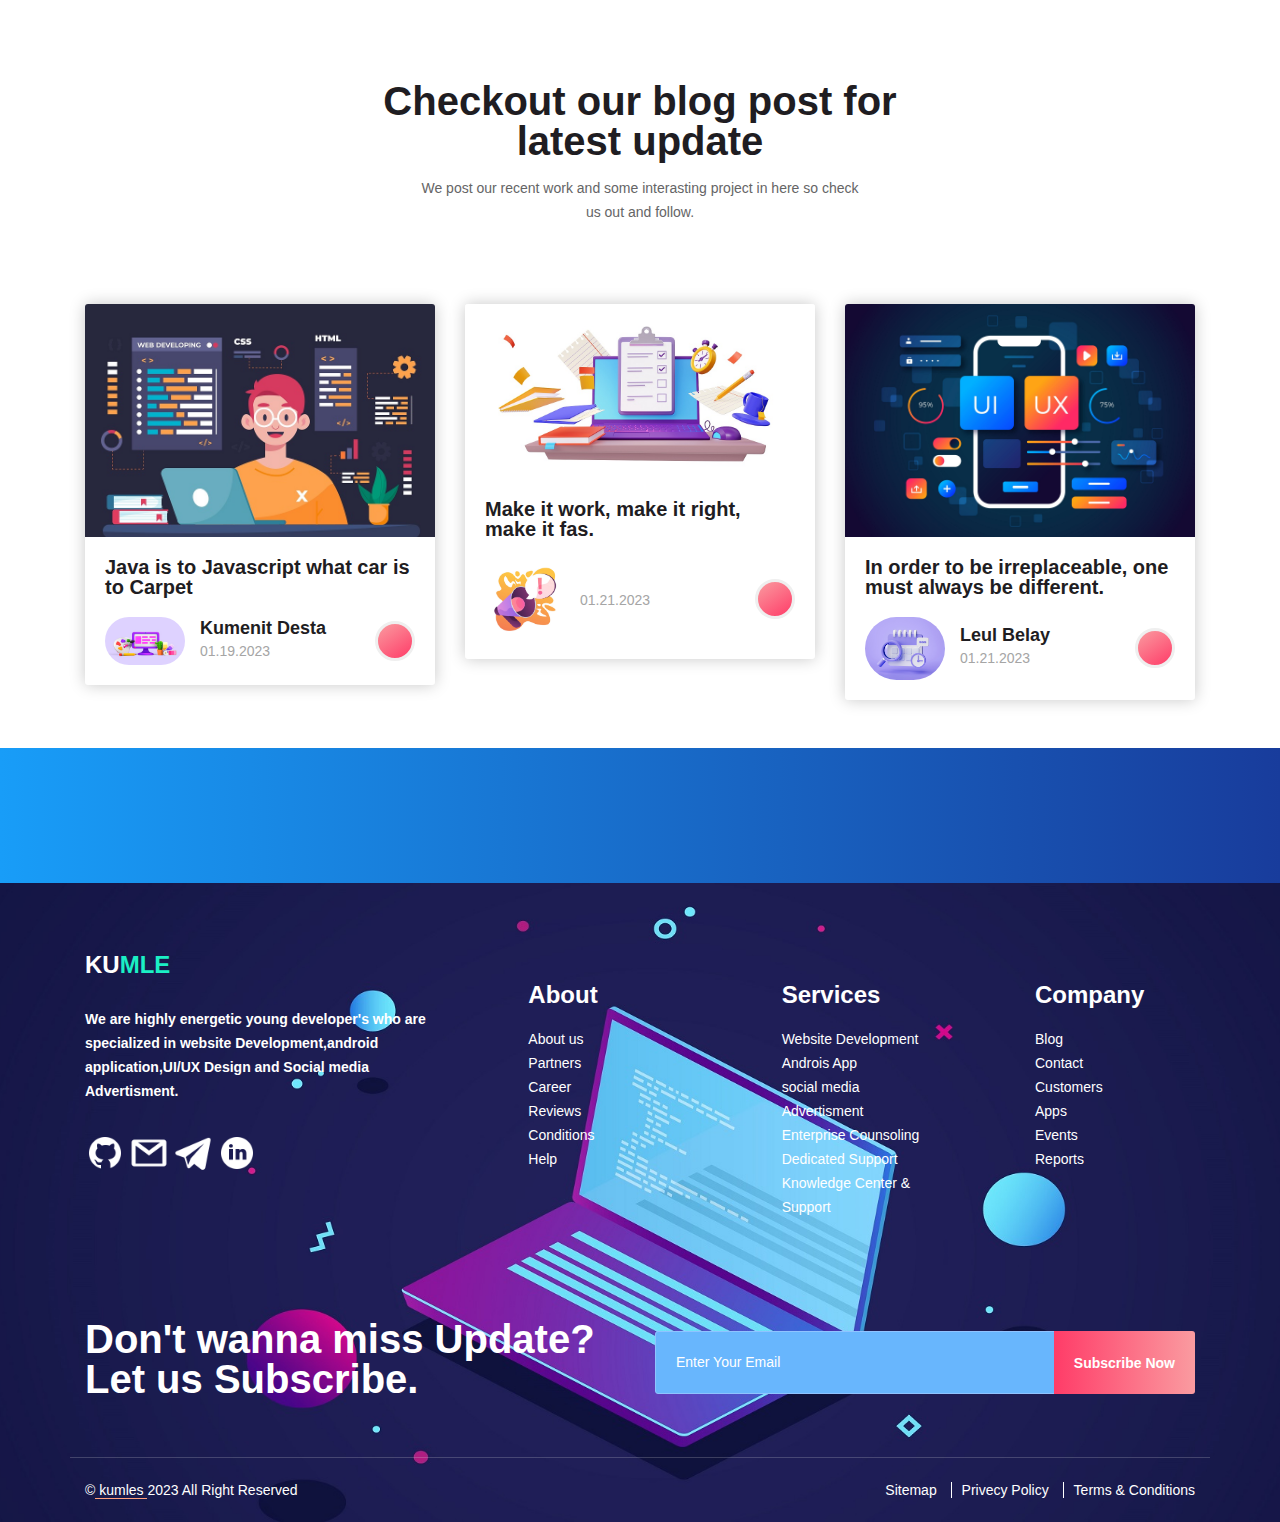
==== commit c114b02a: "update" ====
--- a/index.html
+++ b/index.html
@@ -5,7 +5,7 @@
 </title>
 <meta charset="utf-8">
 <meta http-equiv="X-UA-Compatible" content="IE=edge">
-<meta name="description" content="KUMLE is a website development,ui/ux design,social media advertisement service provider in Adiss Abeba,Ethiopia">
+<meta name="description" content="KUMLE is a website development,ui/ux design,social media advertisement service provider in Adiss Abeba,Ethiopia.">
 <meta name="viewport" content="width=device-width, initial-scale=1">
 
  <!-- Custom style Css -->
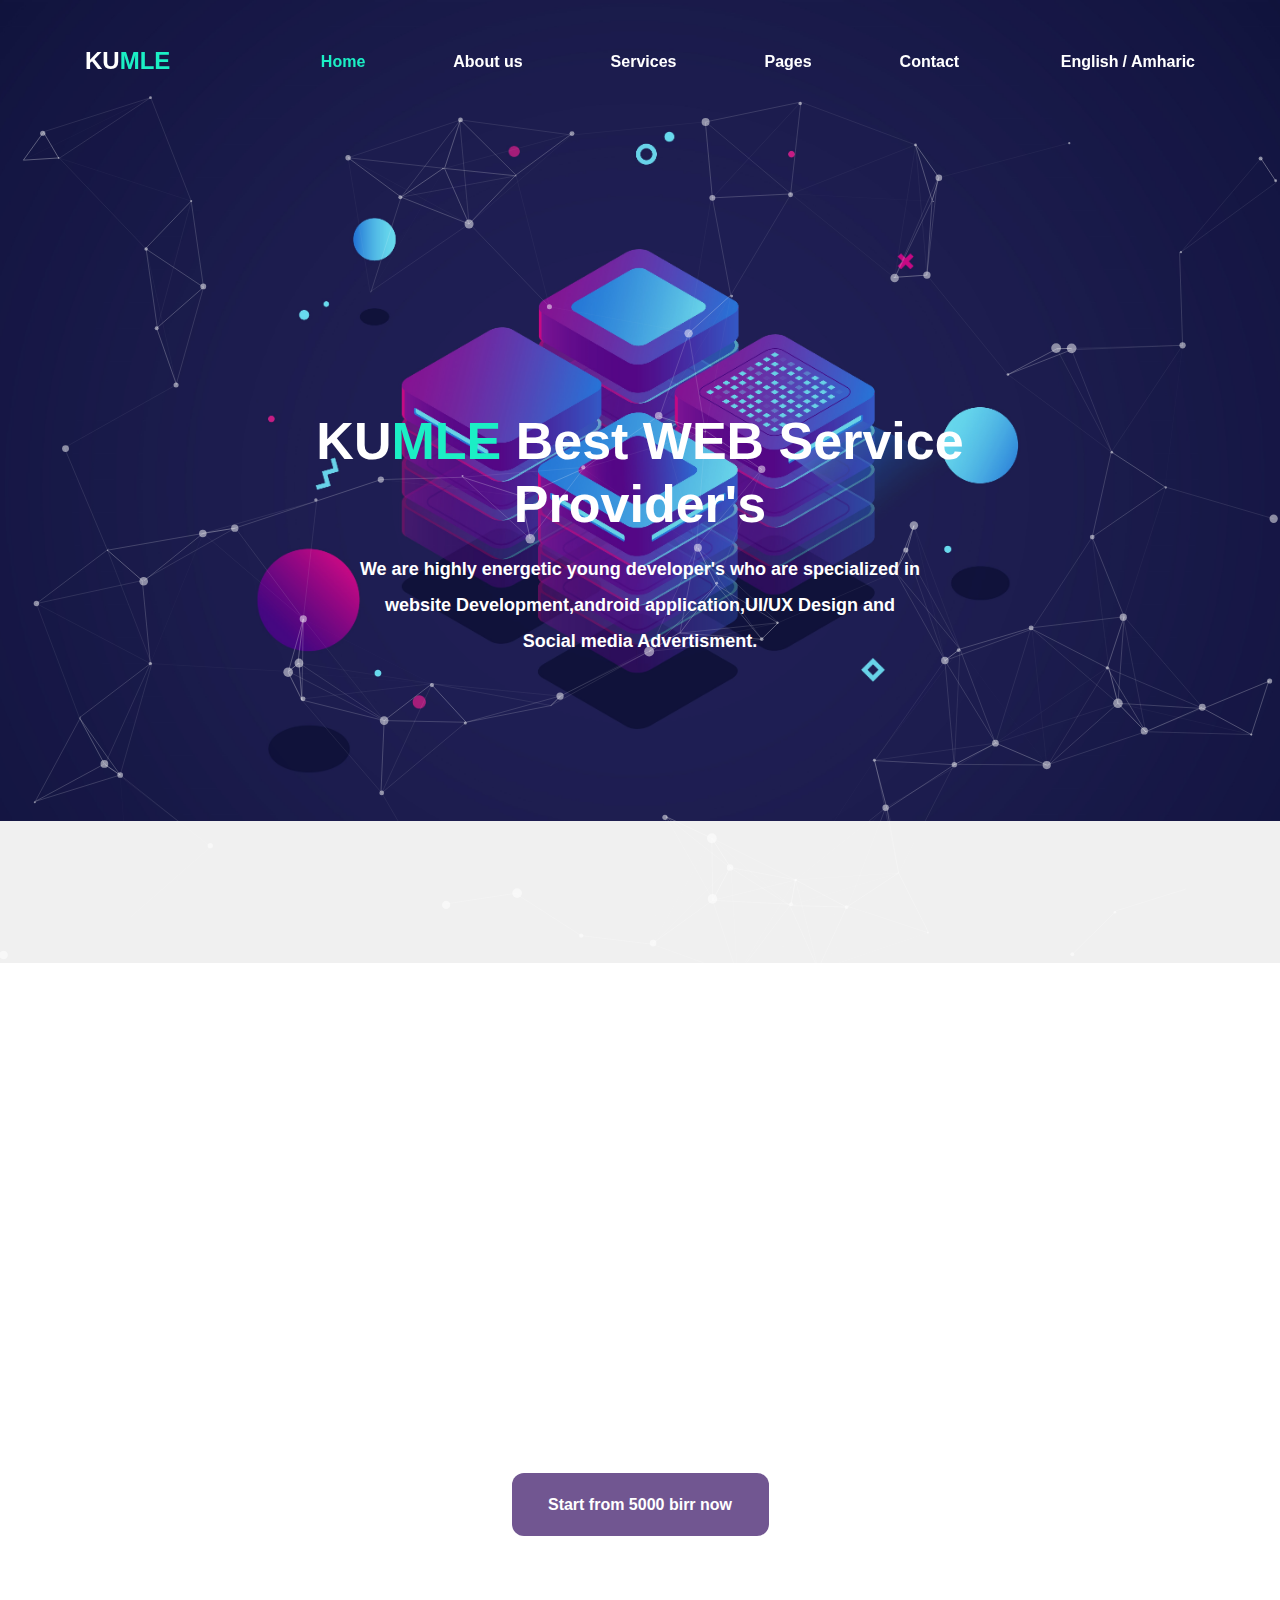
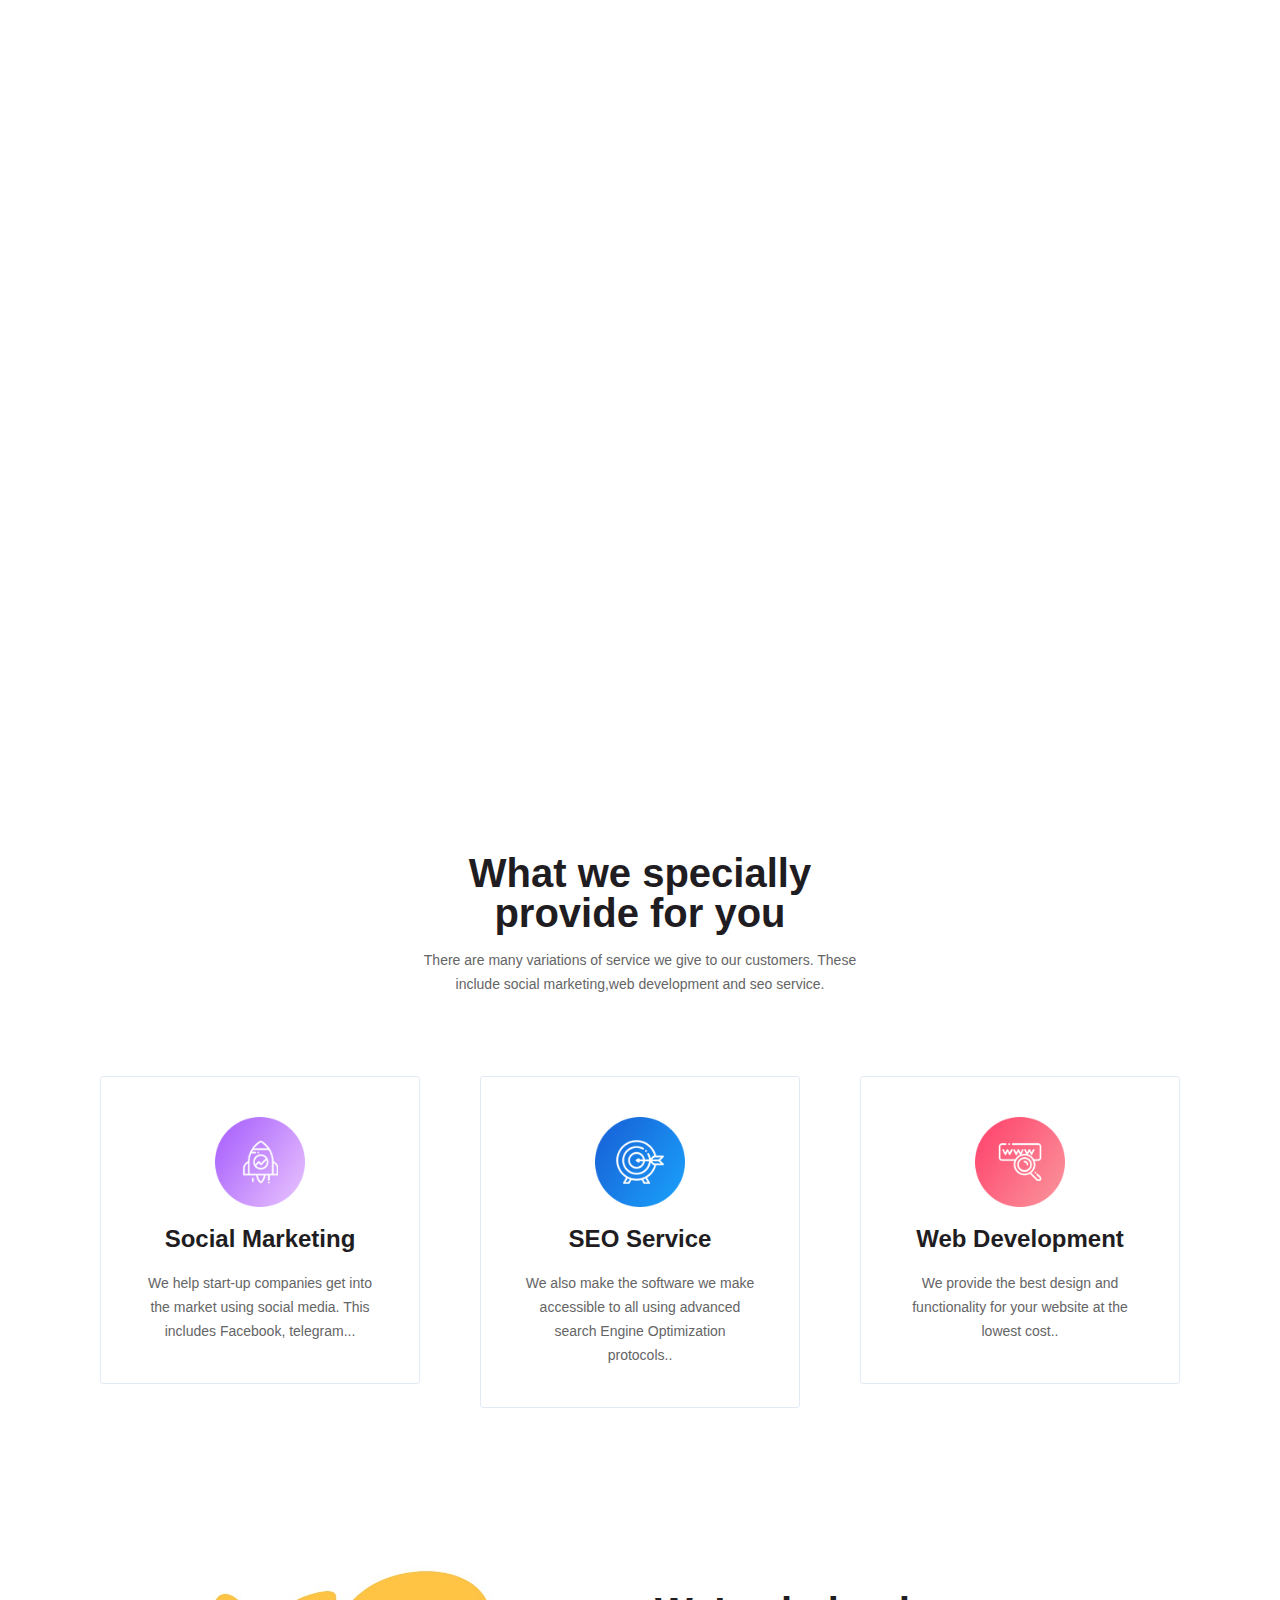
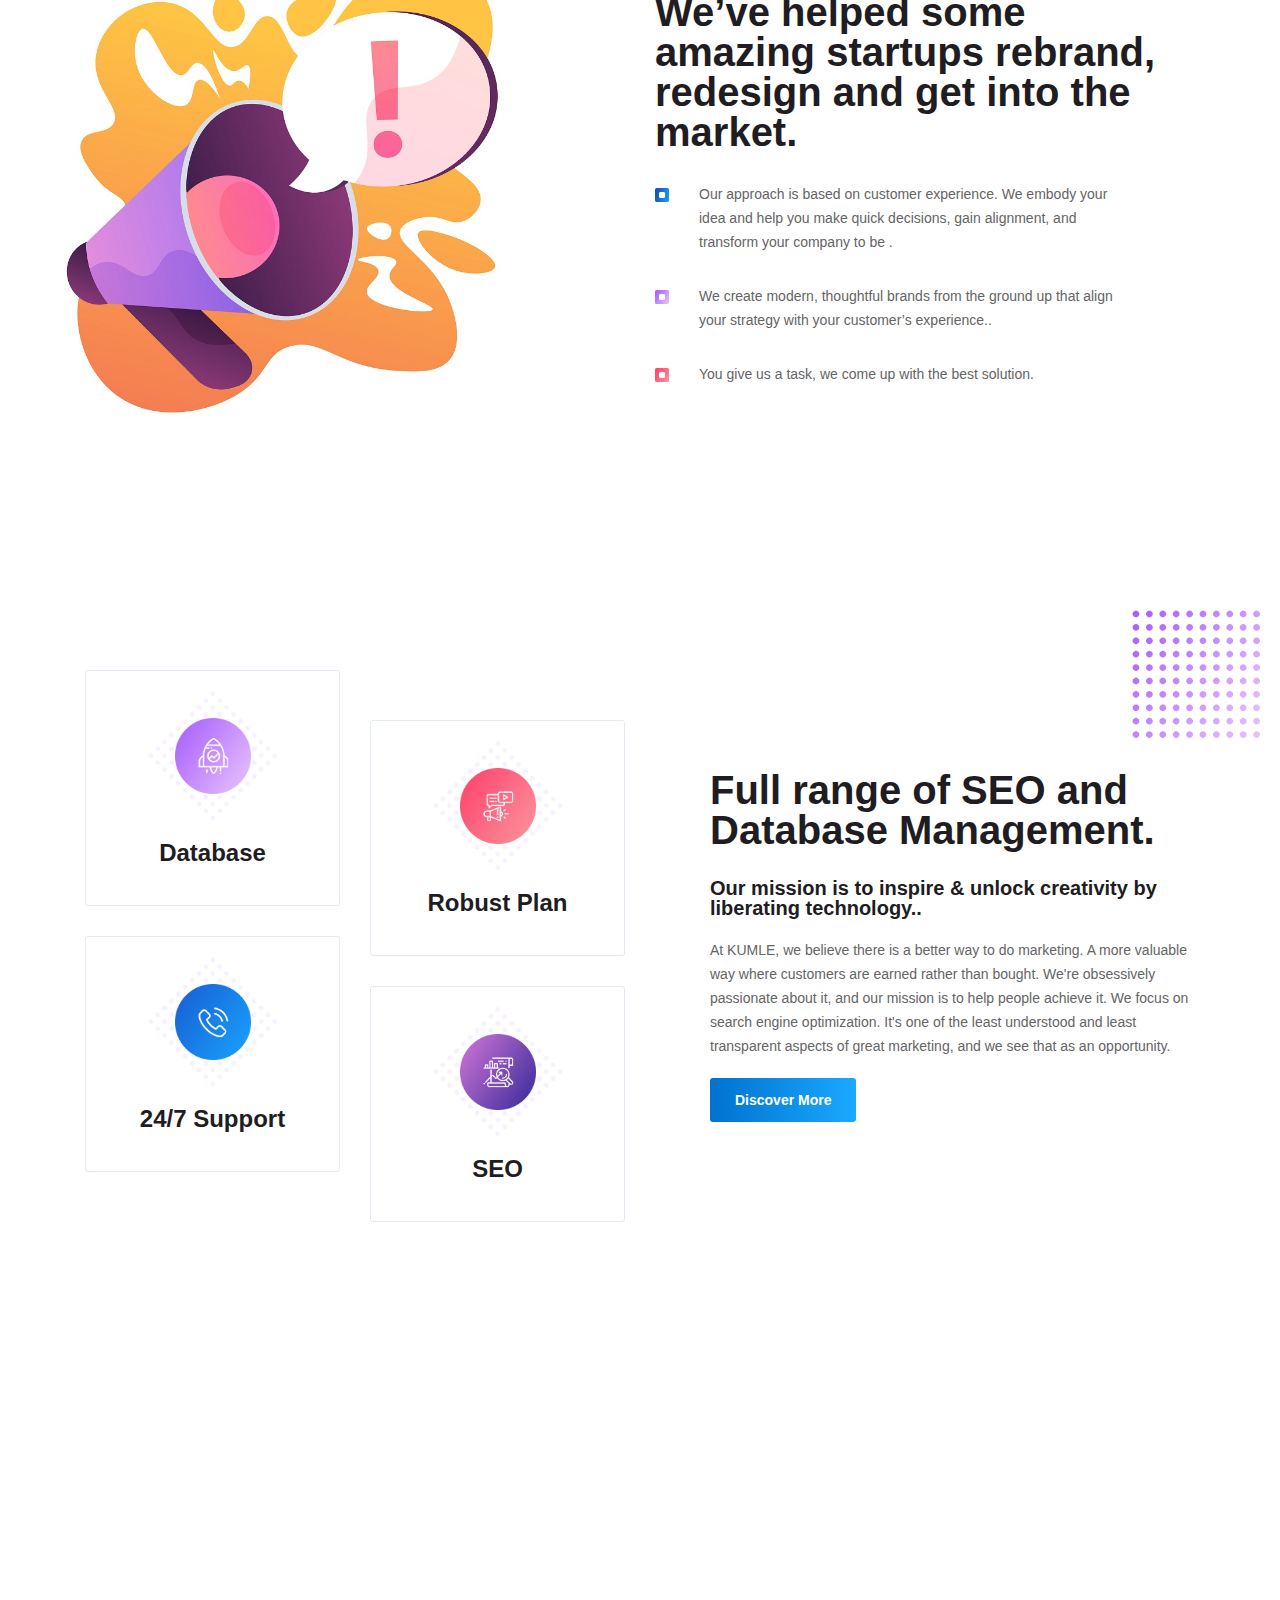
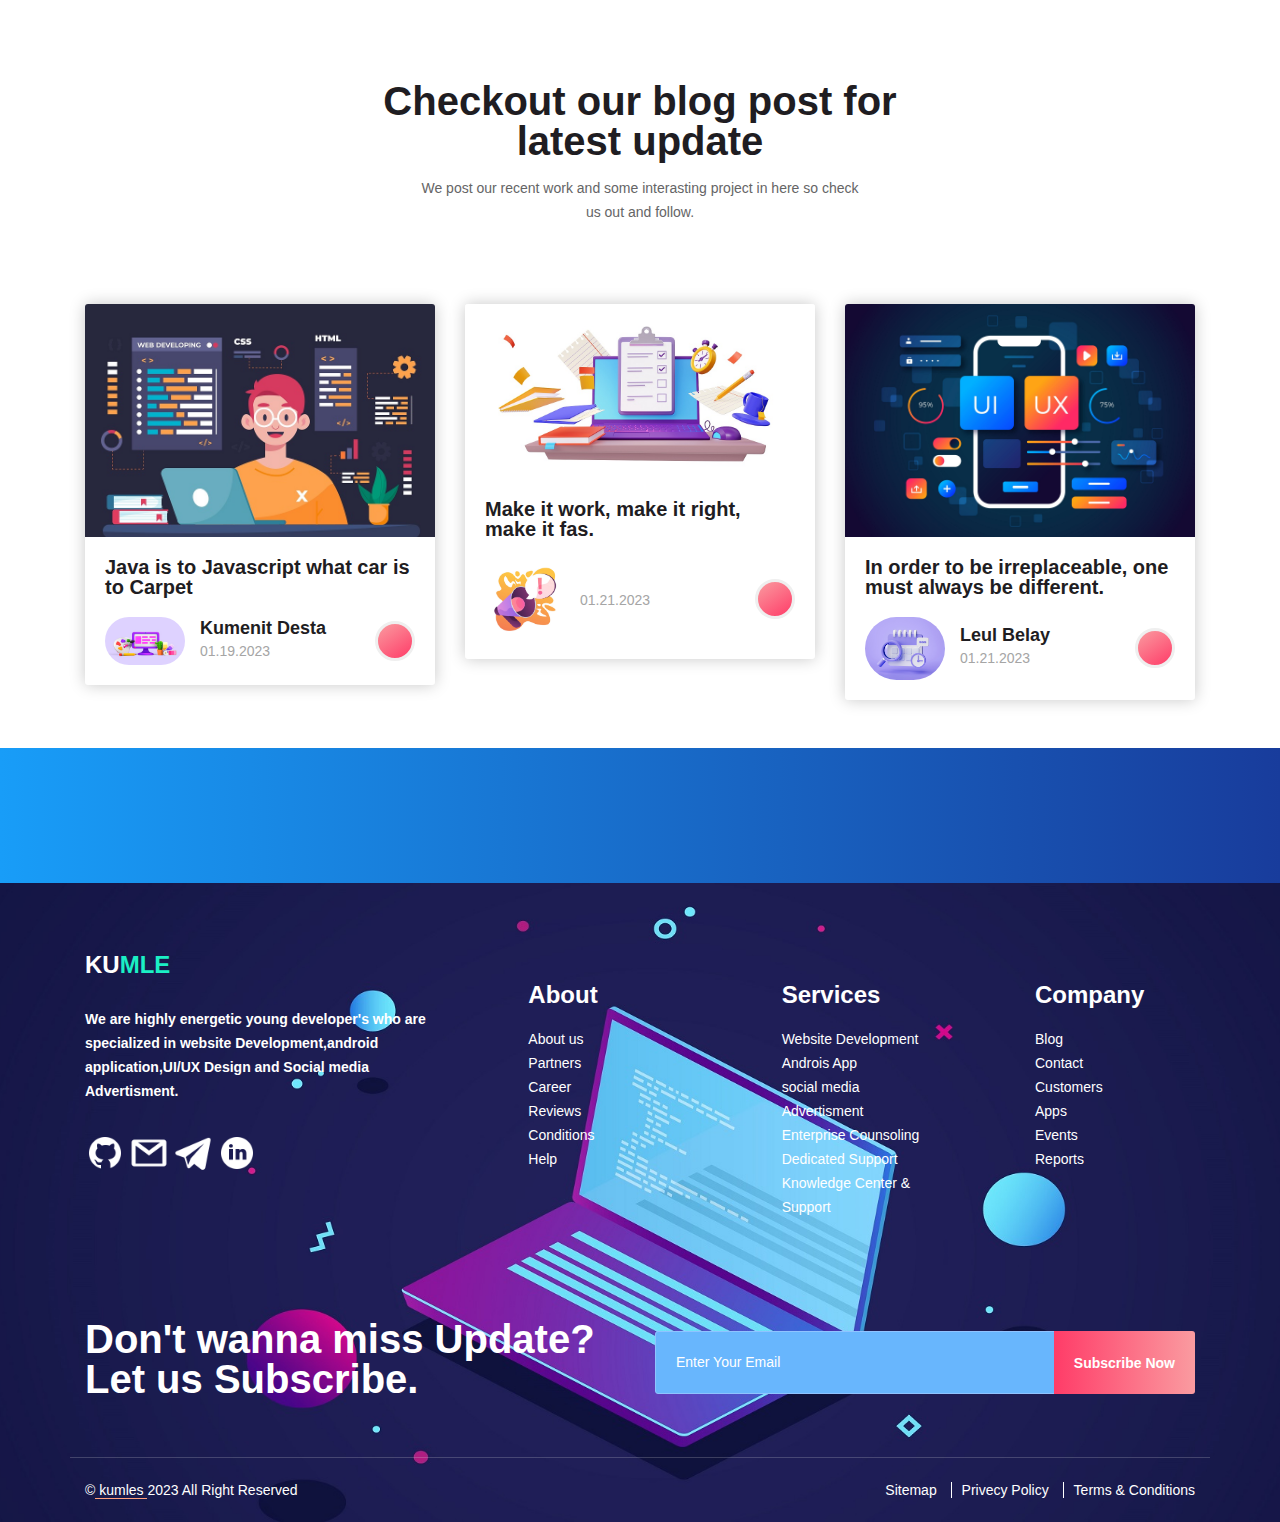
==== commit edb8215c: "changes" ====
--- a/index.html
+++ b/index.html
@@ -1,11 +1,12 @@
 <!DOCTYPE html>
 <html lang="en">
 <head>
-<title>KUMLE
+<title> KUMLE Developers | Website designers in Ethiopia 
 </title>
 <meta charset="utf-8">
 <meta http-equiv="X-UA-Compatible" content="IE=edge">
-<meta name="description" content="KUMLE is a website development,ui/ux design,social media advertisement service provider in Adiss Abeba,Ethiopia.">
+<meta name="description" content="KUMLE is a team of software and website developers in Adiss Abeba, Ethiopia that provide ui/ux design, a social media promotion service with attractive design.">
+<meta name="keyword" content="Web development, Website design, Web design, reliable website developer, software solution"/>
 <meta name="viewport" content="width=device-width, initial-scale=1">
 
  <!-- Custom style Css -->
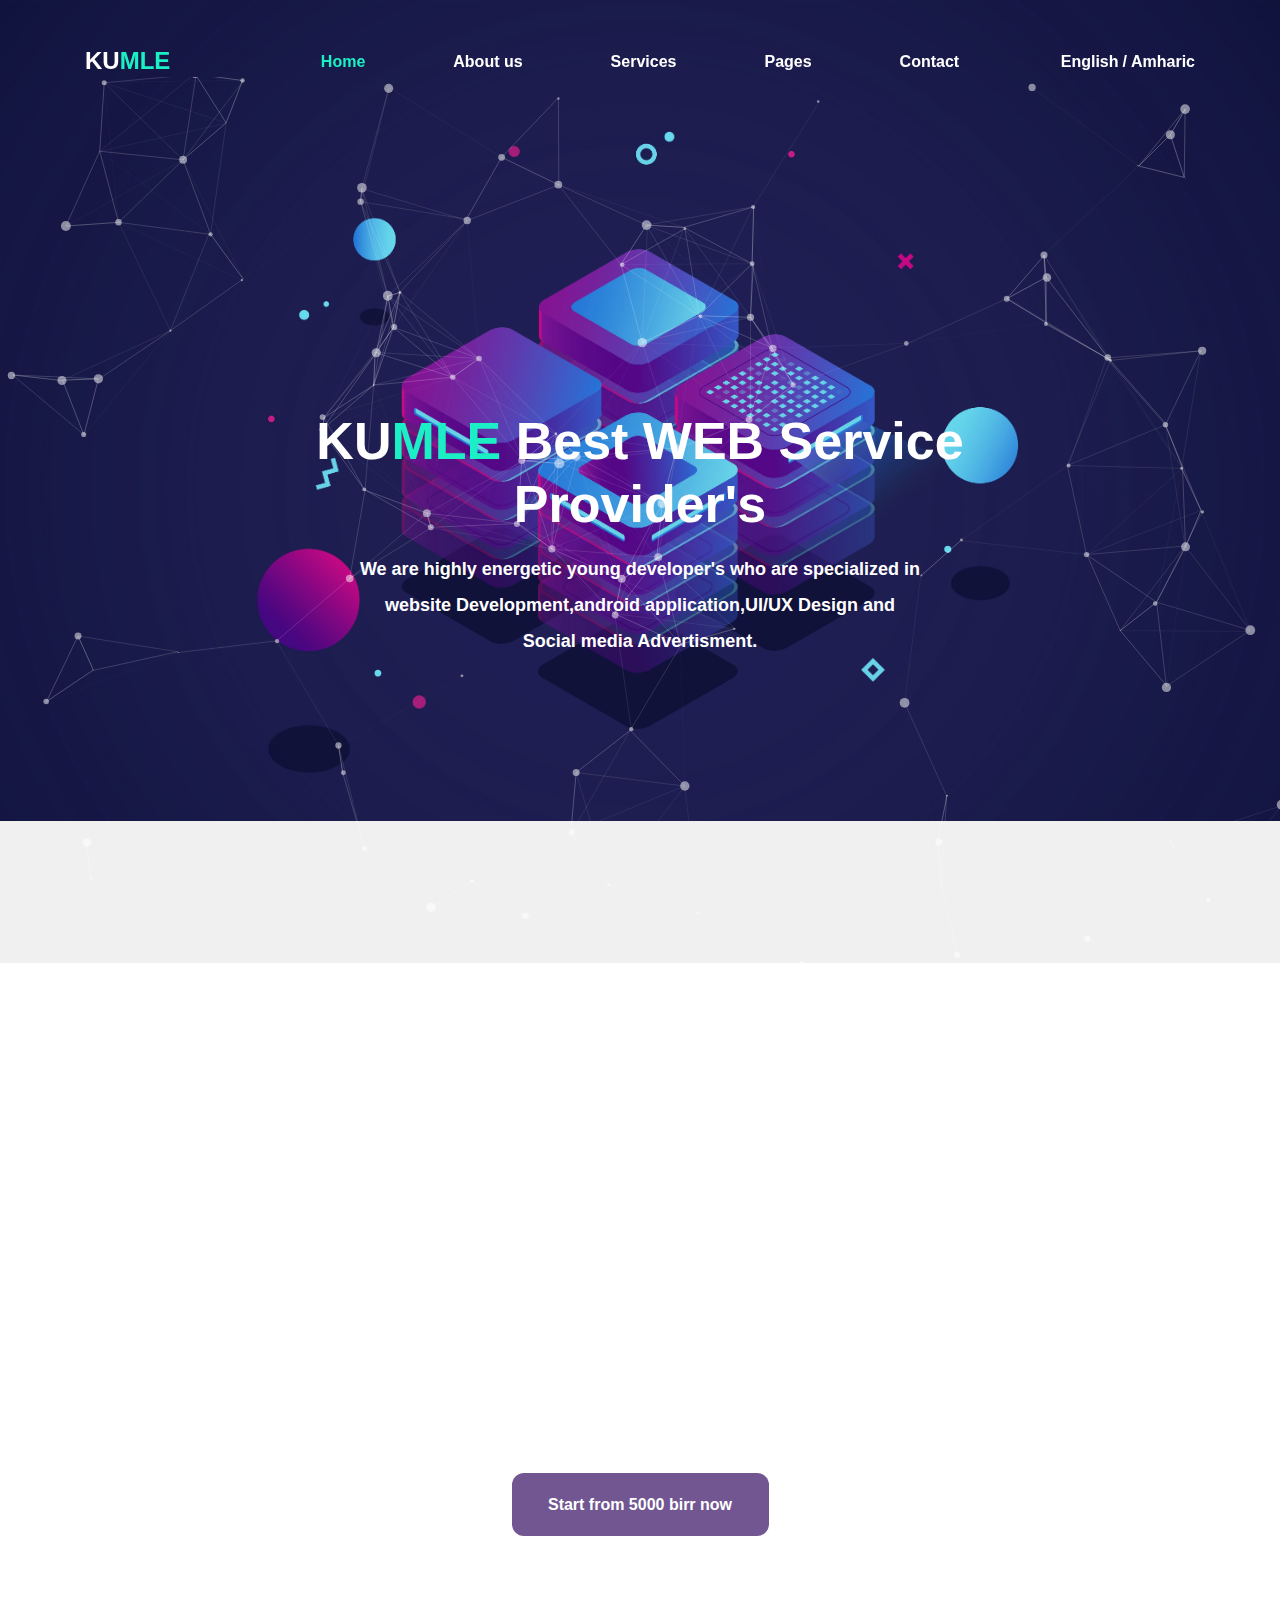
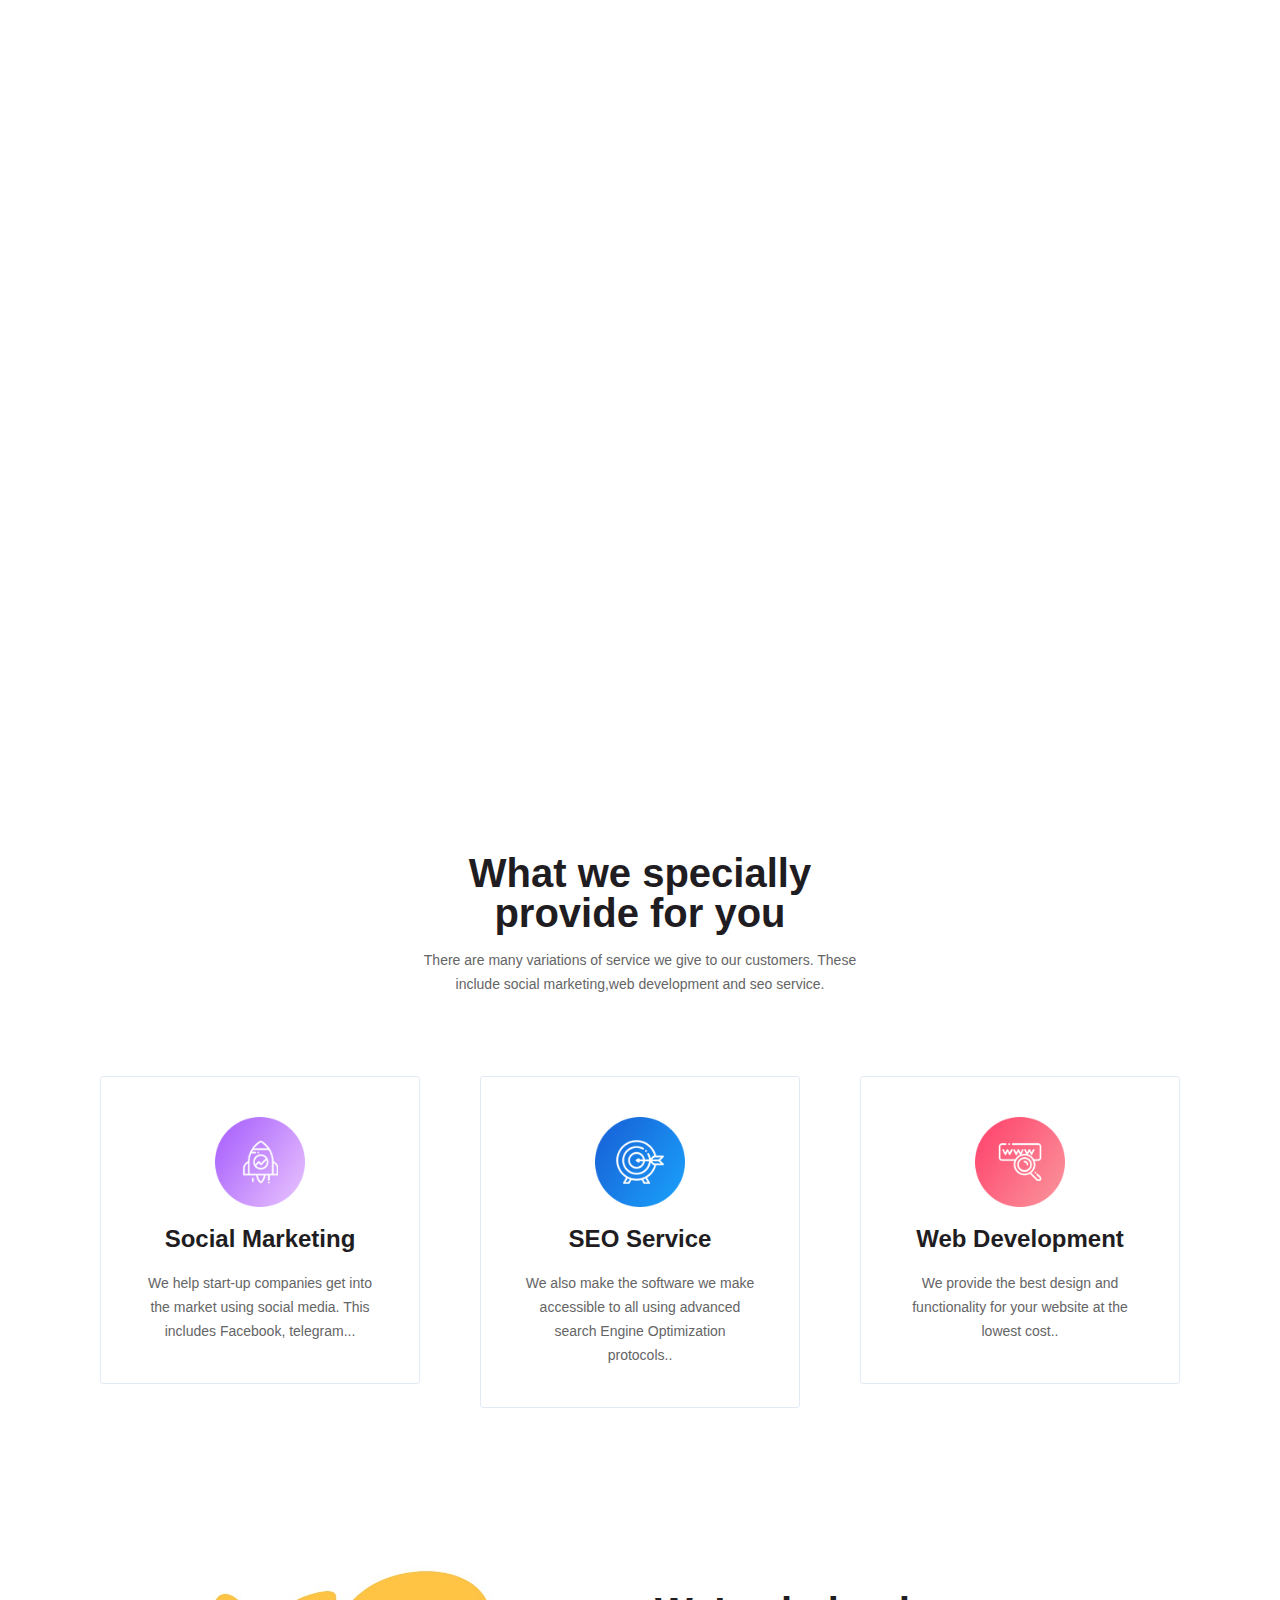
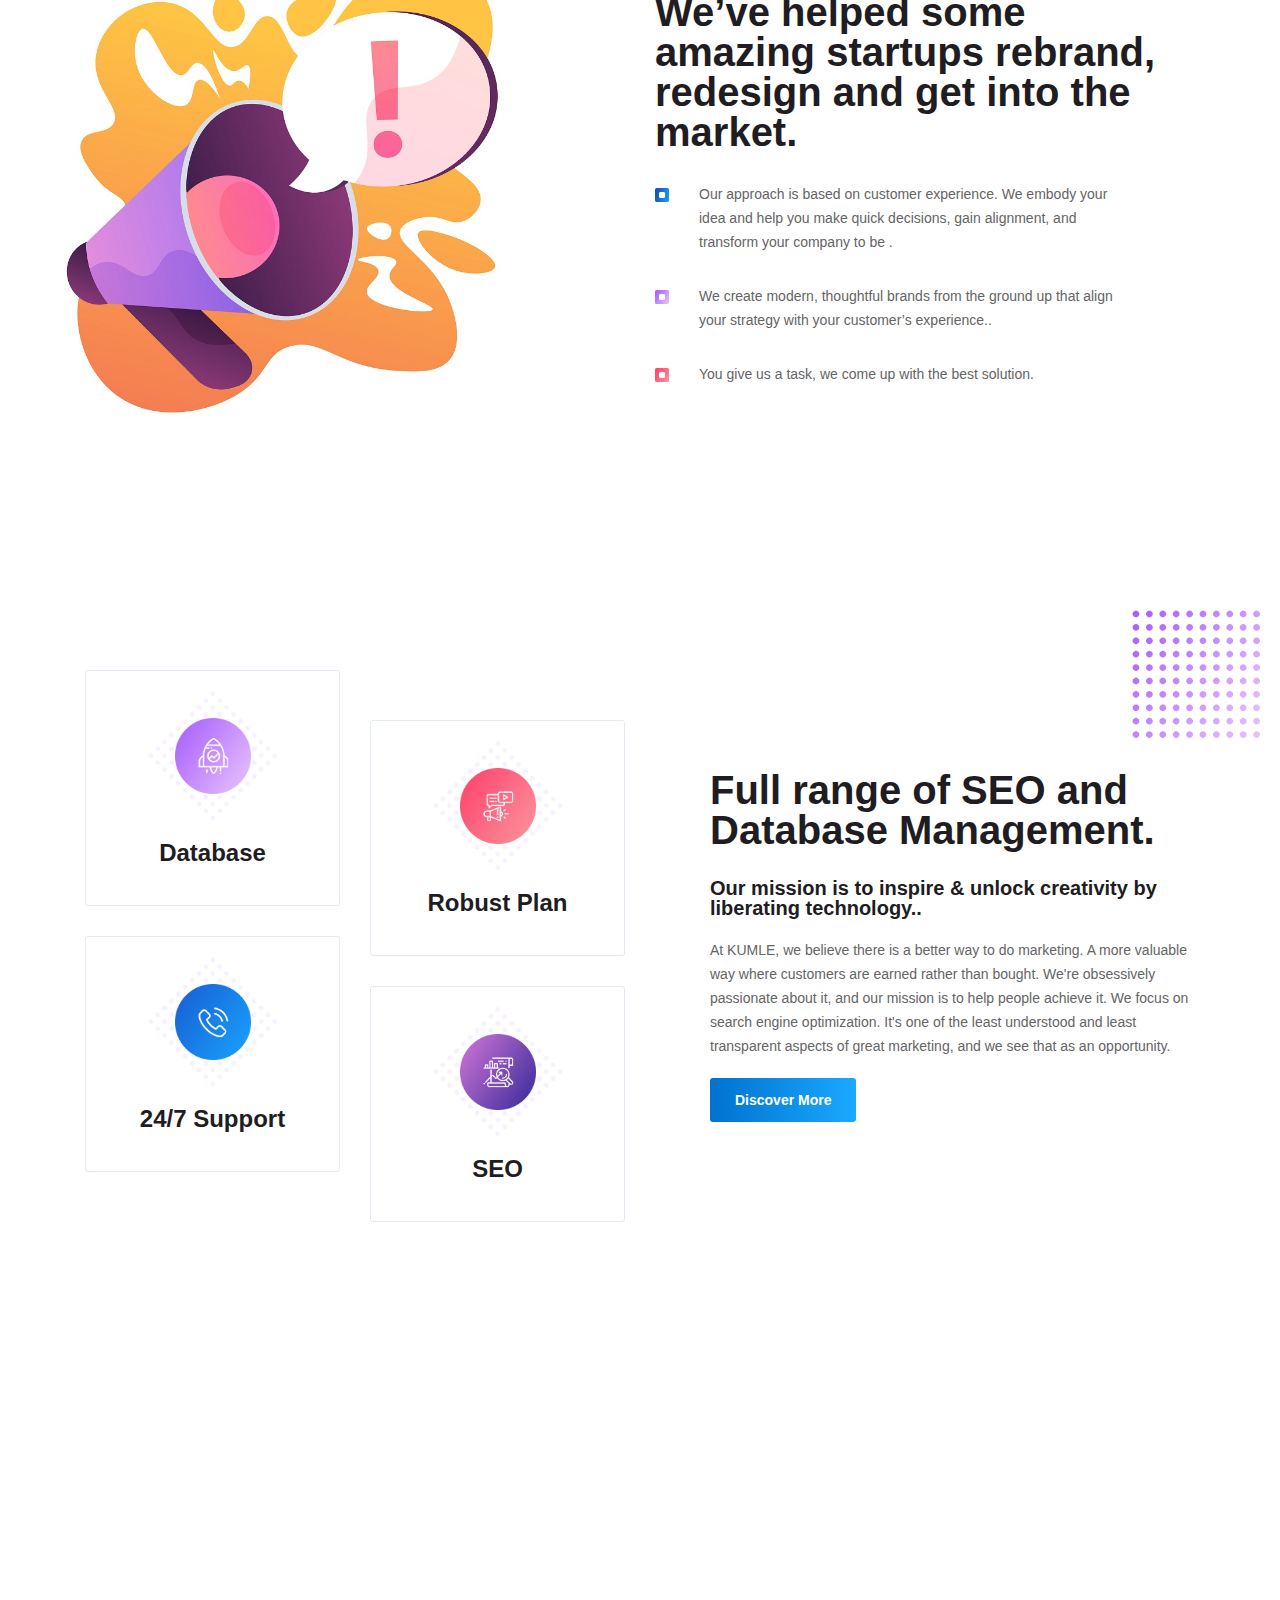
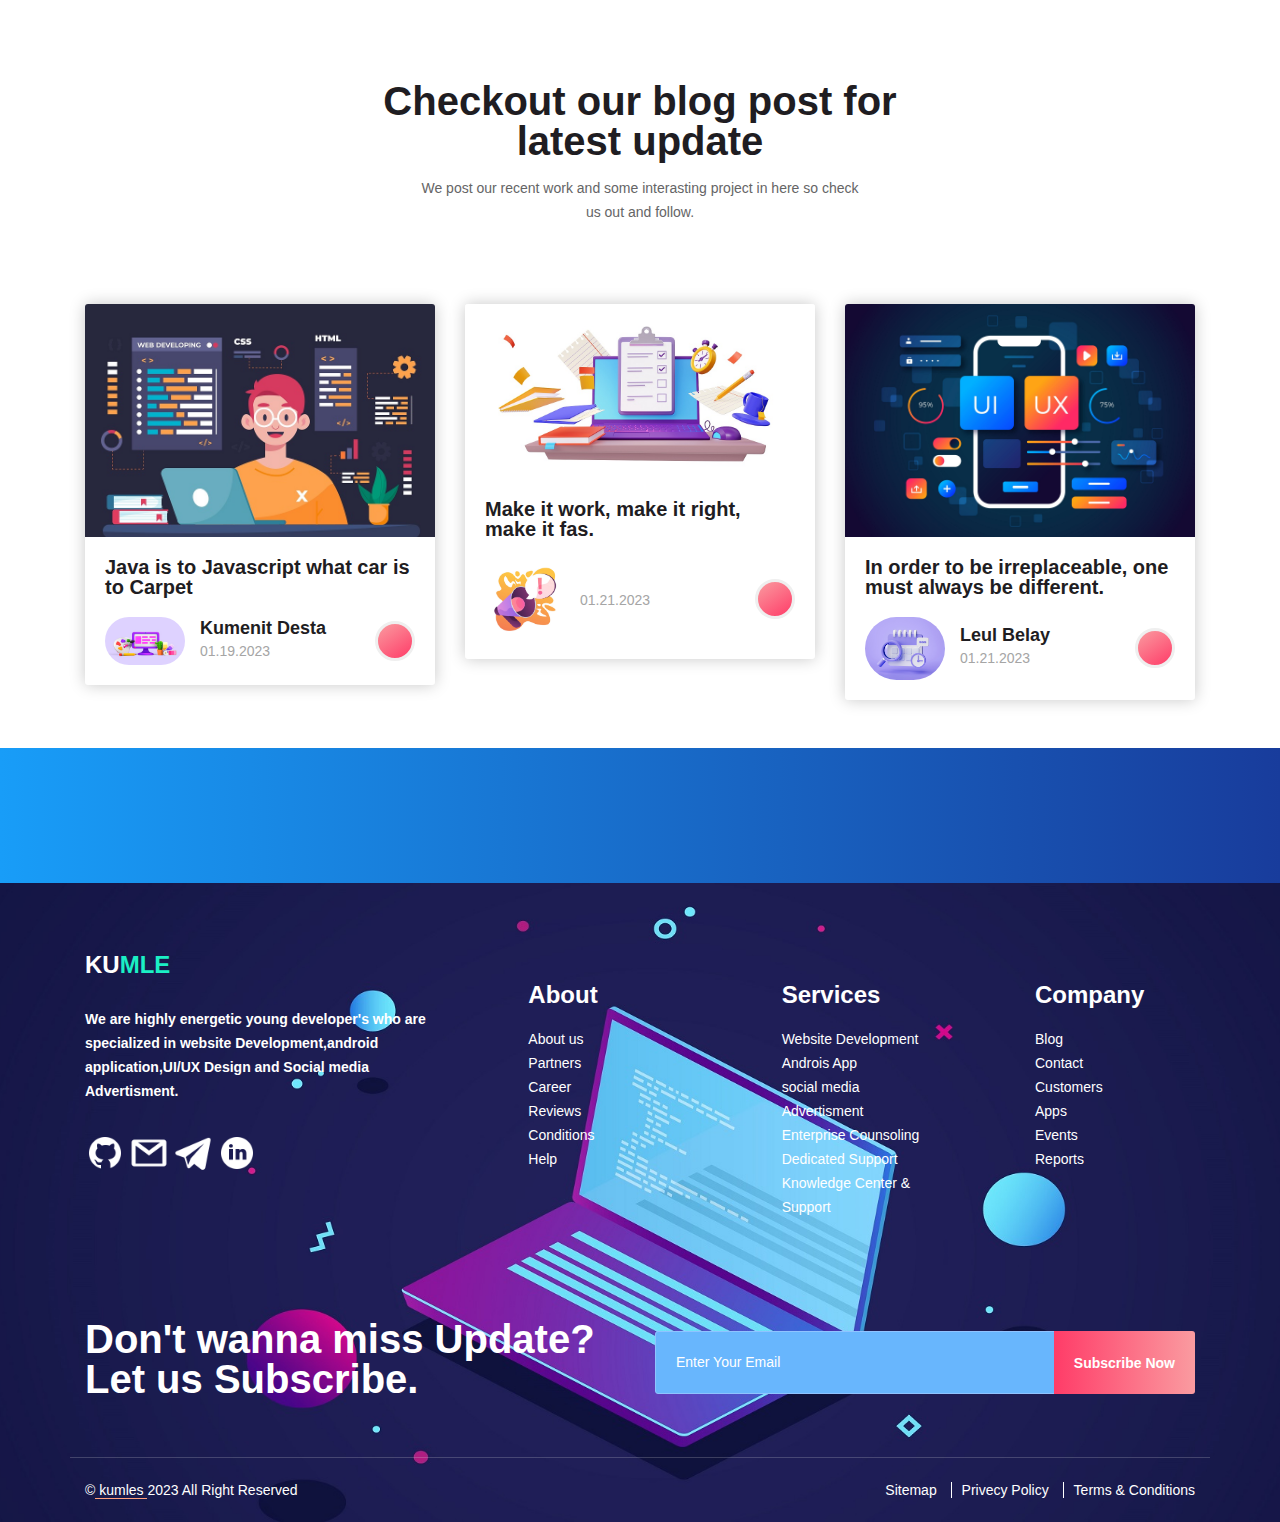
==== commit 09562eff: "update" ====
--- a/index.html
+++ b/index.html
@@ -7,6 +7,7 @@
 <meta http-equiv="X-UA-Compatible" content="IE=edge">
 <meta name="description" content="KUMLE is a team of software and website developers in Adiss Abeba, Ethiopia that provide ui/ux design, a social media promotion service with attractive design.">
 <meta name="keyword" content="Web development, Website design, Web design, reliable website developer, software solution"/>
+<link rel="icon" href="assets/img/icons/logo3.jpg"/>
 <meta name="viewport" content="width=device-width, initial-scale=1">
 
  <!-- Custom style Css -->
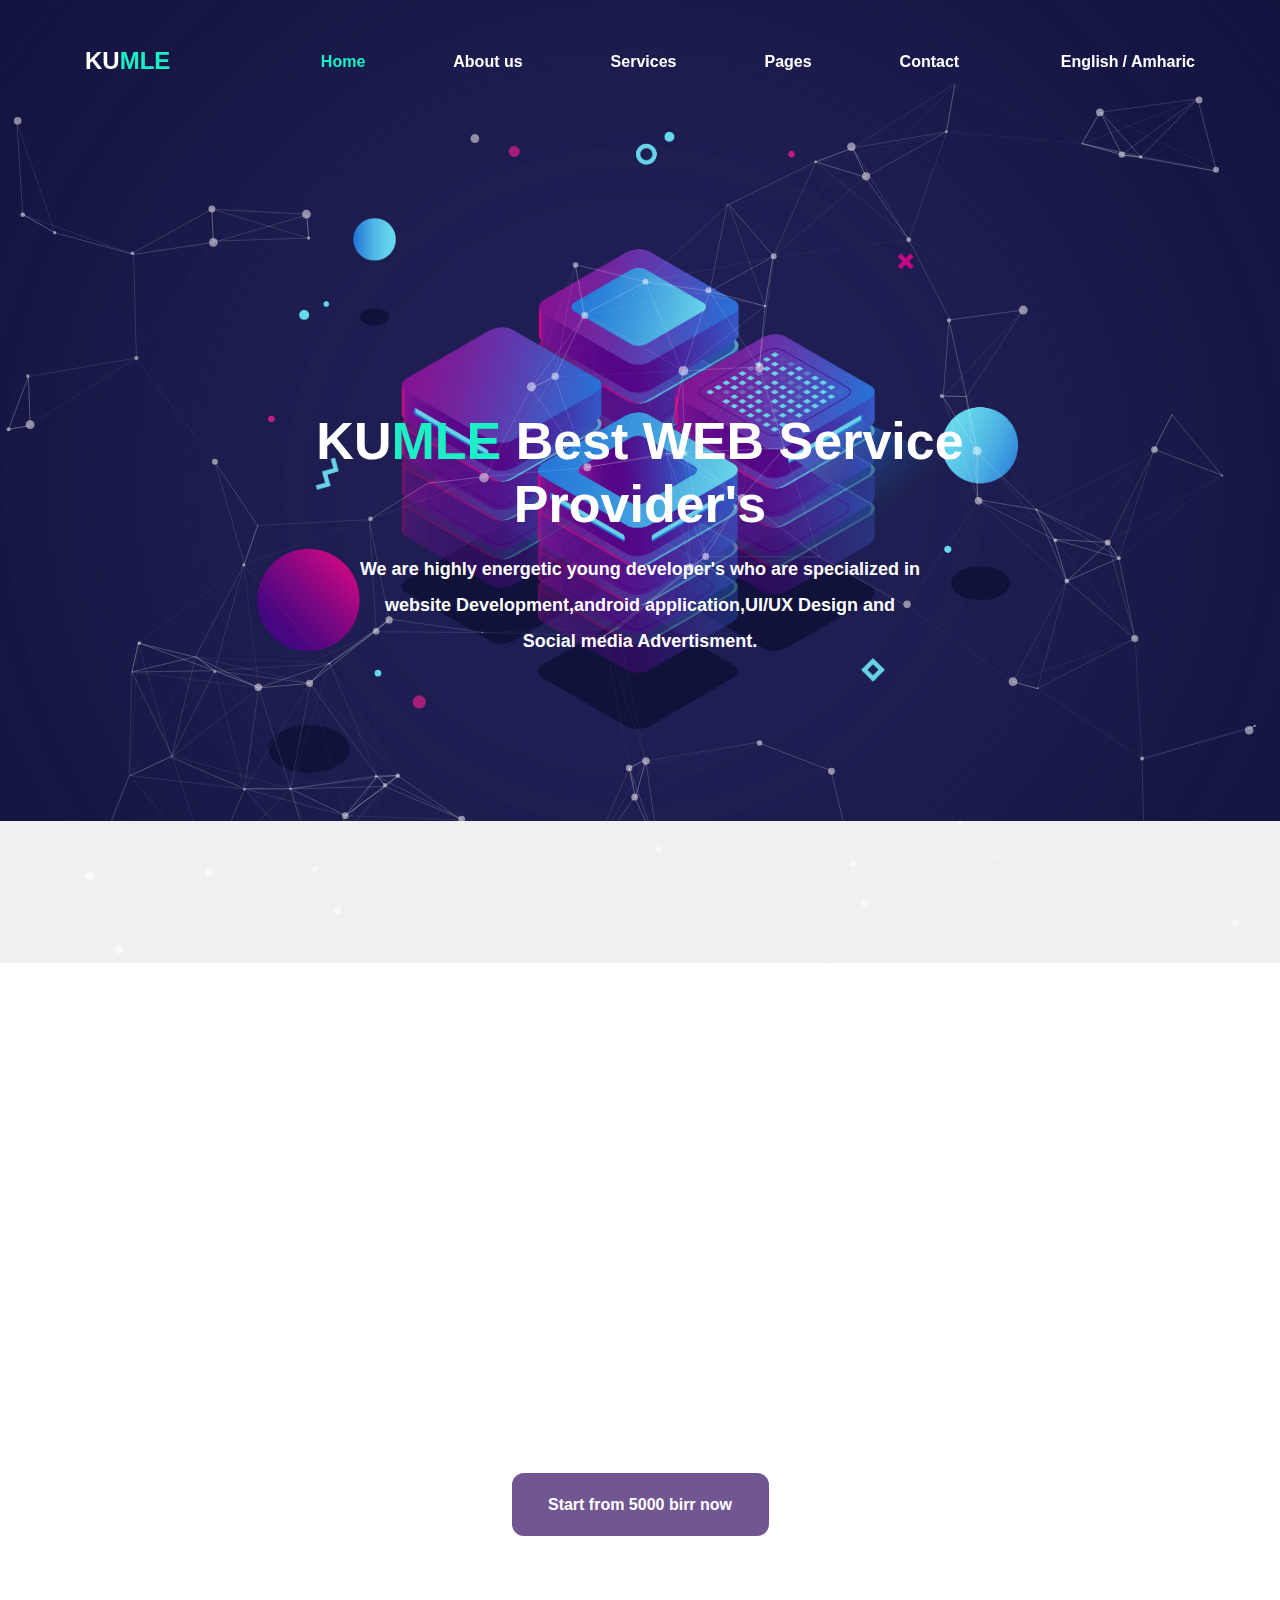
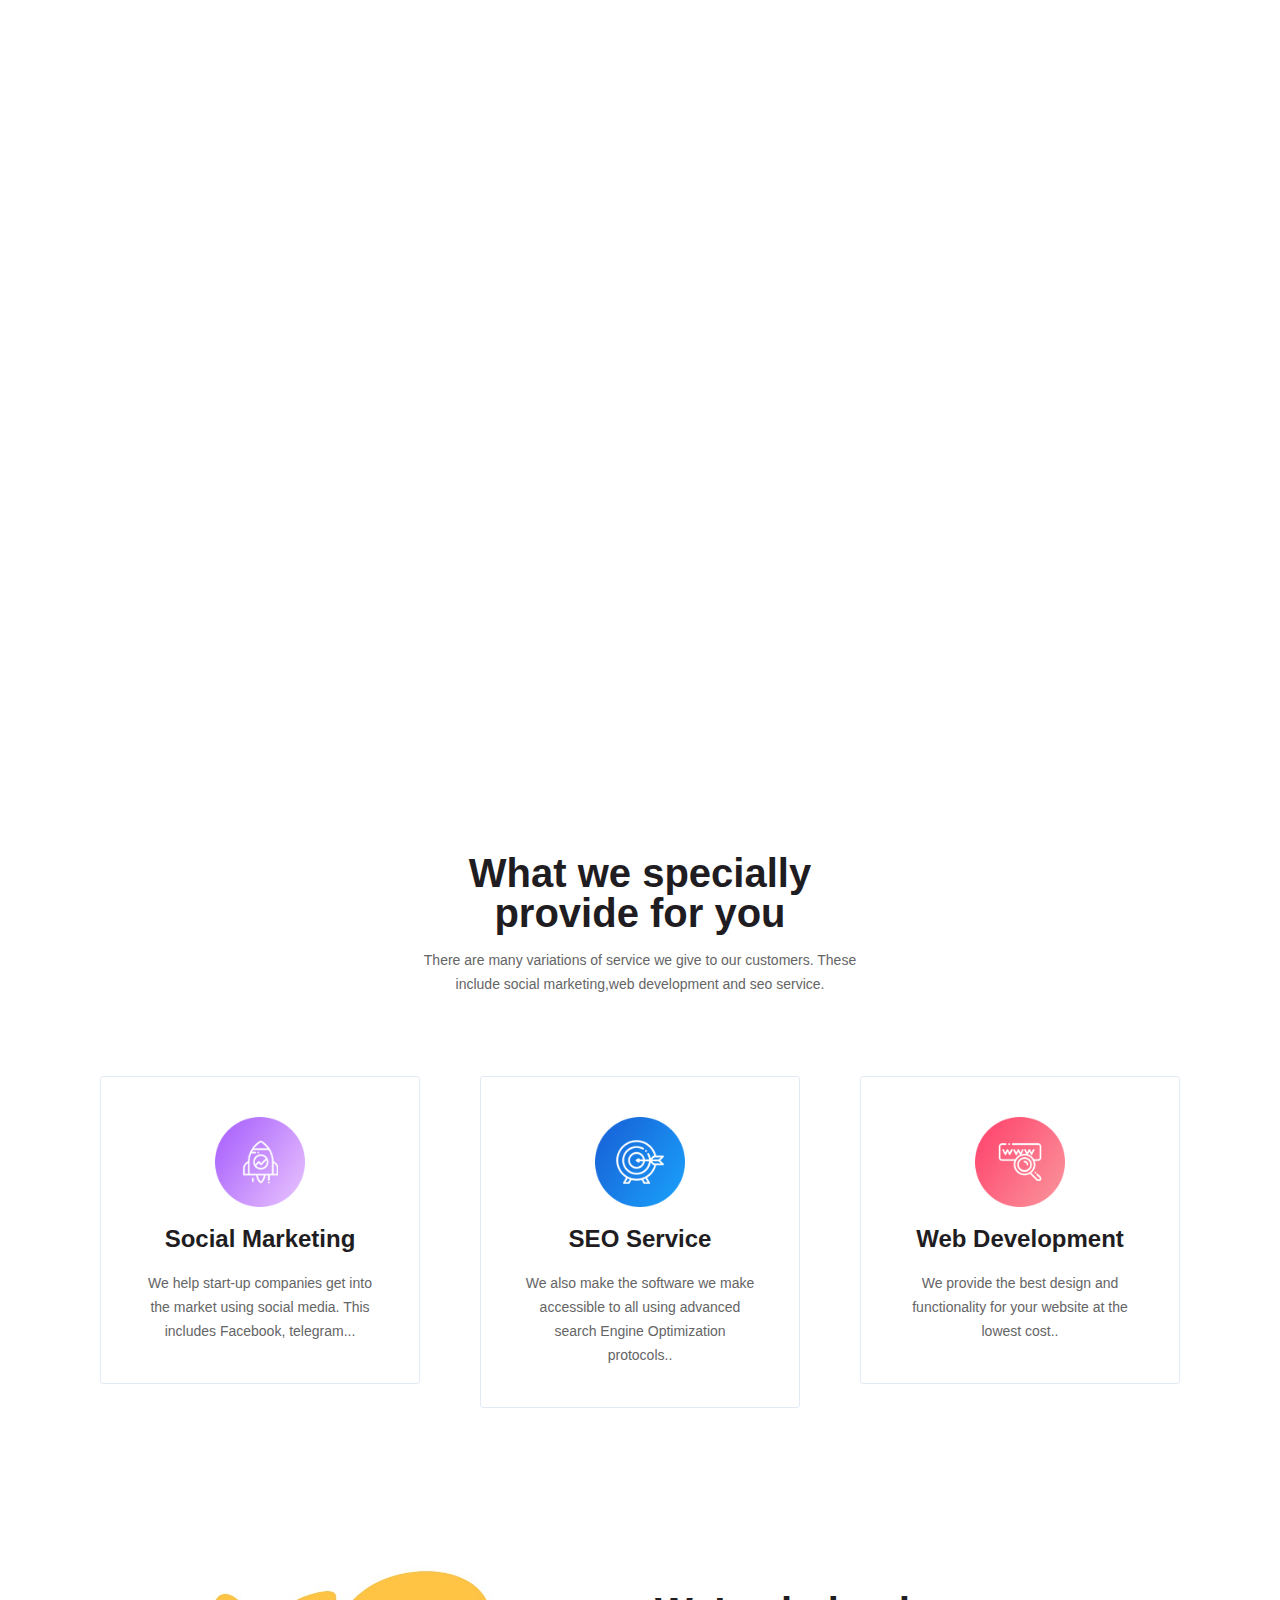
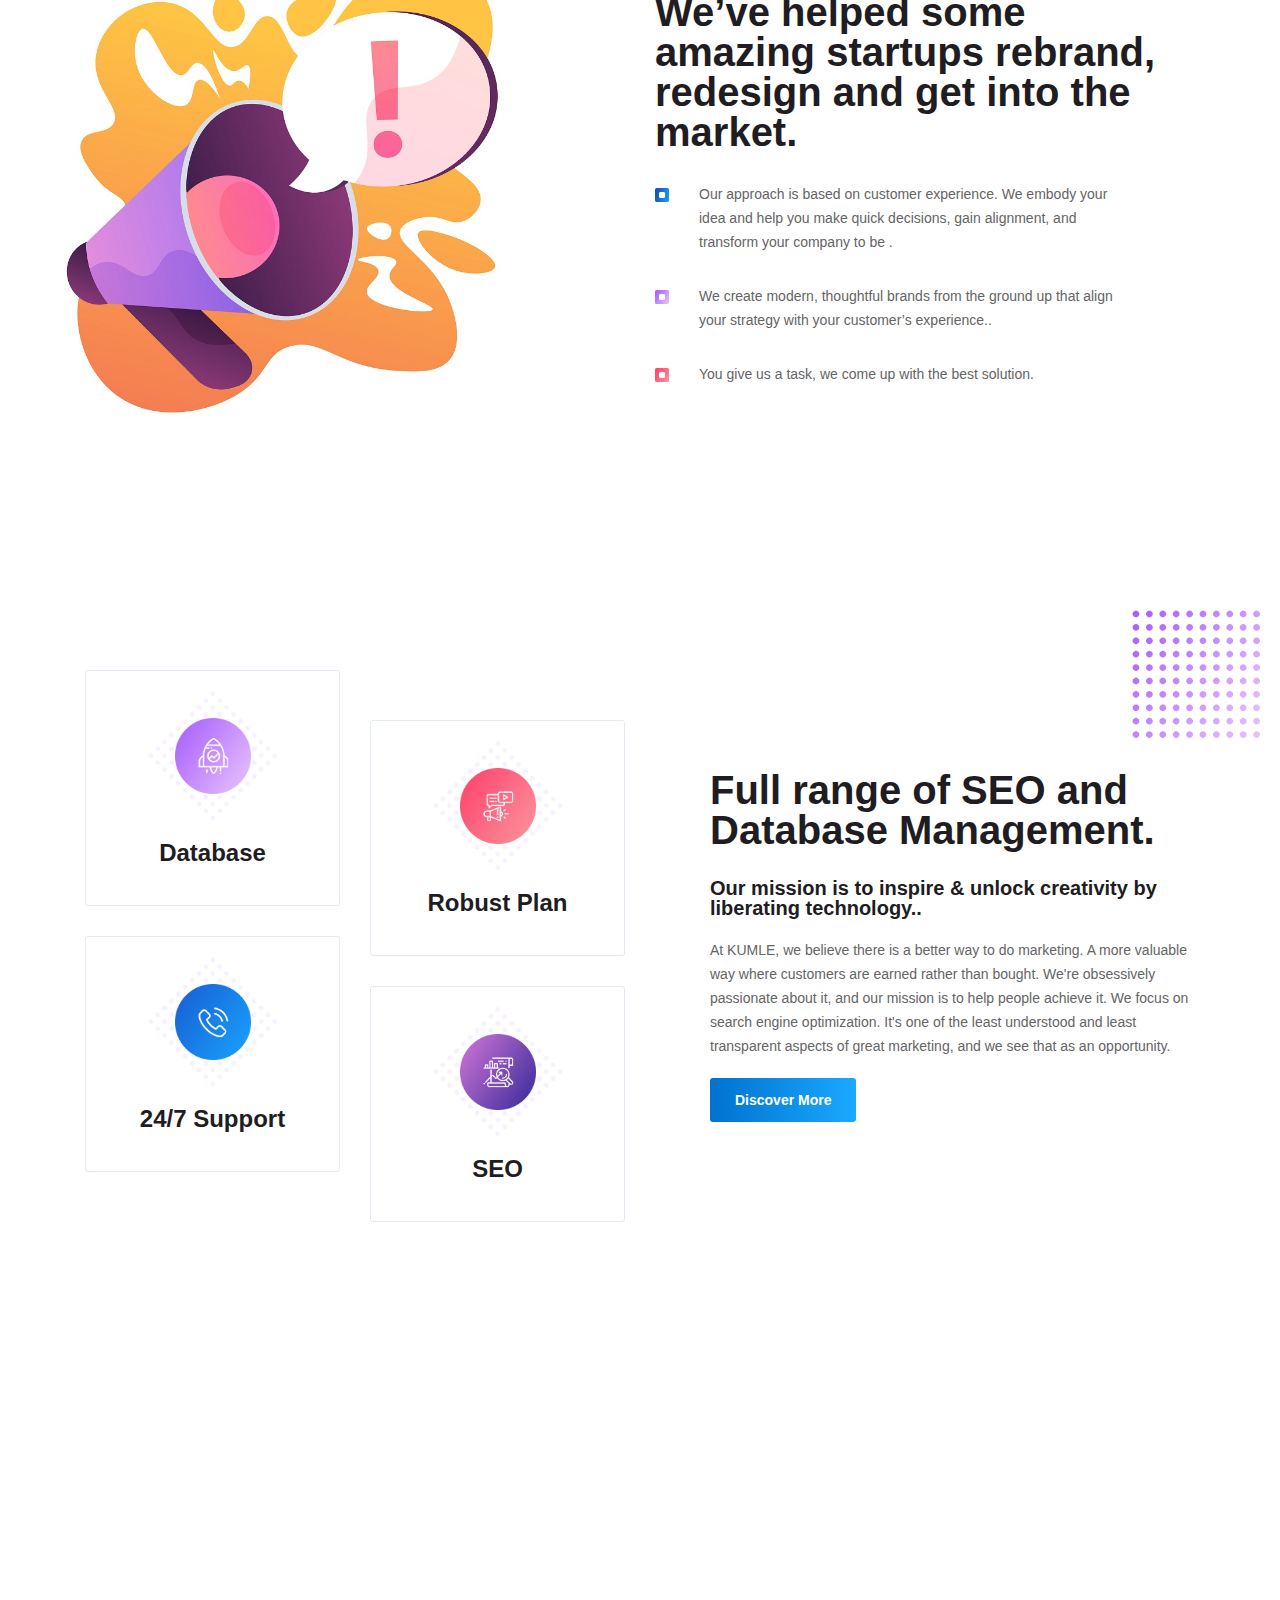
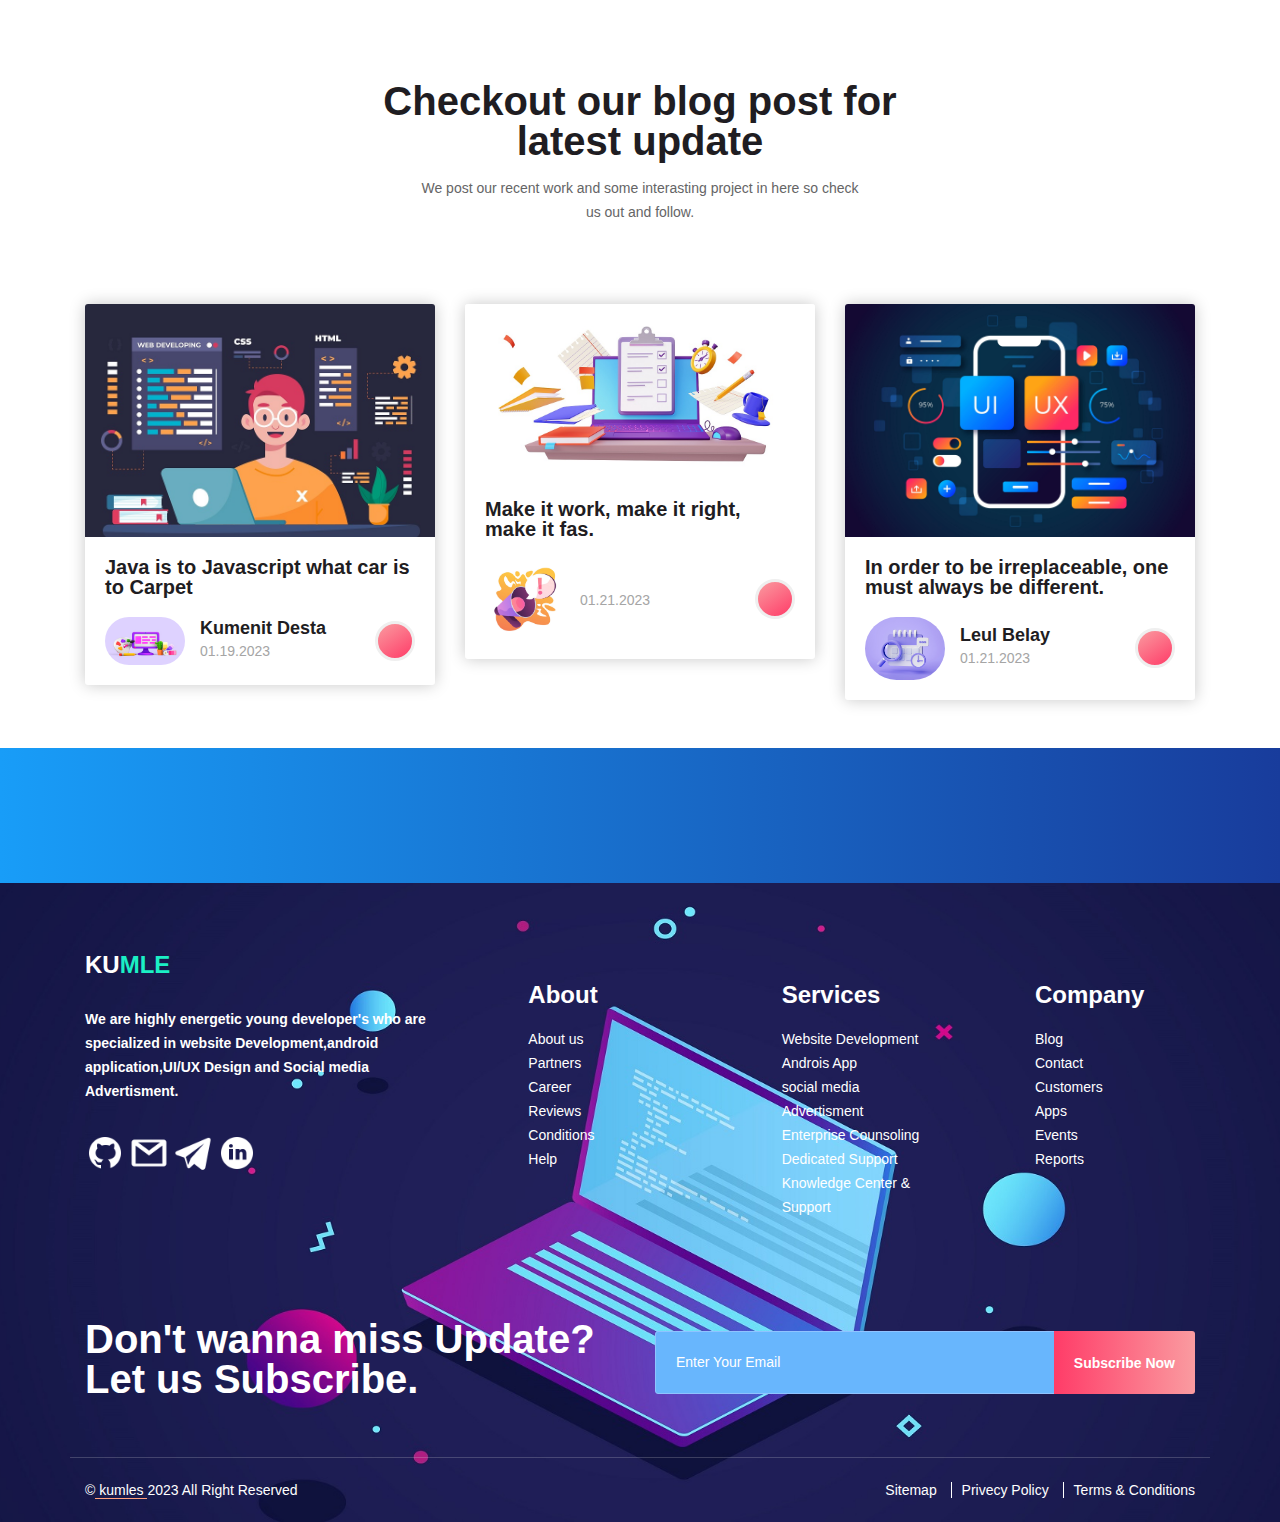
==== commit 187caf26: "update" ====
--- a/index.html
+++ b/index.html
@@ -7,7 +7,7 @@
 <meta http-equiv="X-UA-Compatible" content="IE=edge">
 <meta name="description" content="KUMLE is a team of software and website developers in Adiss Abeba, Ethiopia that provide ui/ux design, a social media promotion service with attractive design.">
 <meta name="keyword" content="Web development, Website design, Web design, reliable website developer, software solution"/>
-<link rel="icon" href="assets/img/icons/logo3.jpg"/>
+<link rel="icon" href="assets/img/icons/logo1.jpg"/>
 <meta name="viewport" content="width=device-width, initial-scale=1">
 
  <!-- Custom style Css -->
